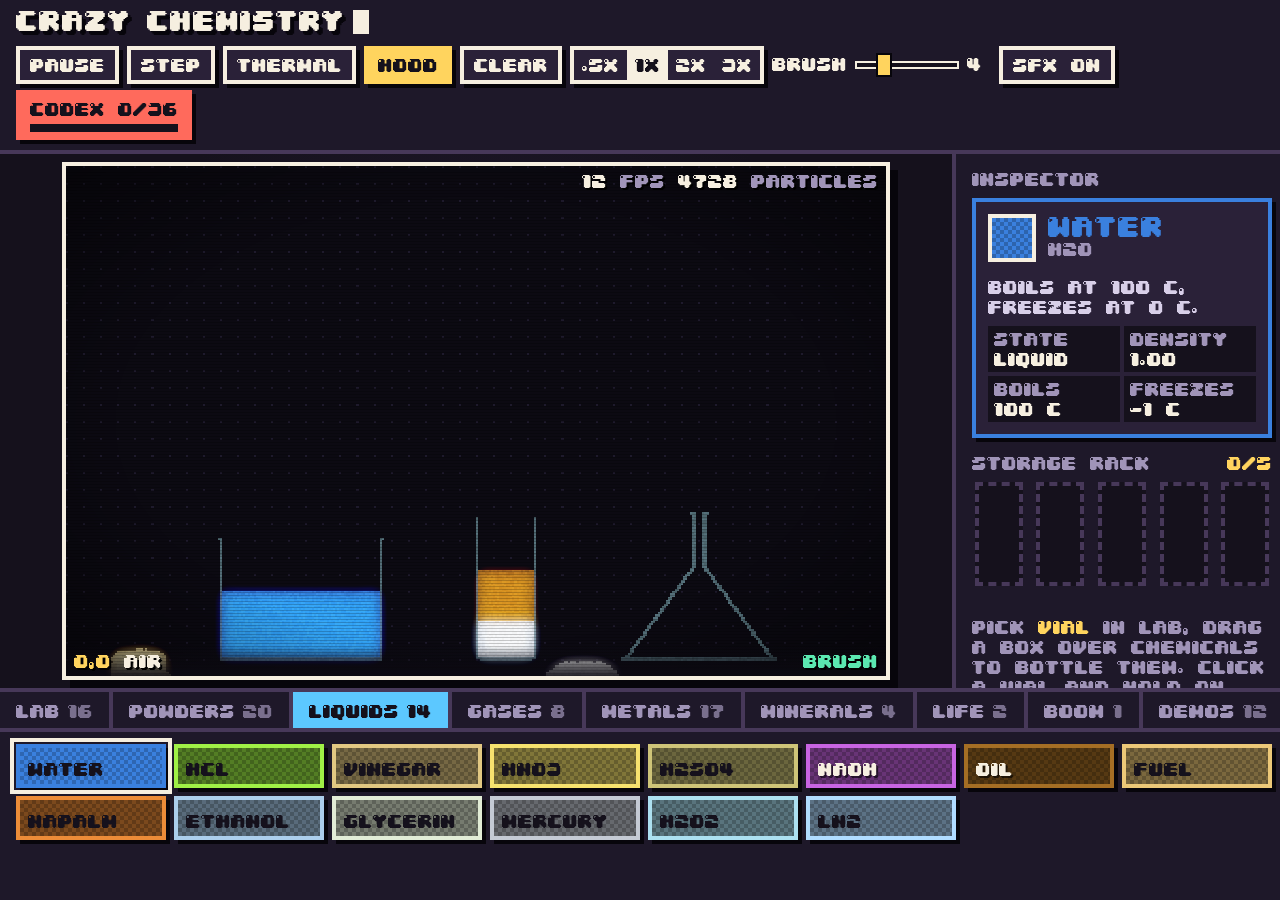
==== index.html @ a7c39342 "Crazy Chemistry: pixel chemistry lab sandbox Co-Authored-By: Claude Sonnet 5.5 <noreply@anthropic.co" ====
<!doctype html>
<html lang="en">
<head>
<meta charset="utf-8">
<meta name="viewport" content="width=device-width,initial-scale=1,viewport-fit=cover">
<title>Crazy Chemistry</title>
<meta name="description" content="A pixel chemistry lab. Mix, melt, shock and bottle 100+ elements, and discover the compounds hiding in your mixes.">
<style>
/* Layout: a full-screen instrument. Top bar, stage + side readout, bottom dock of reagents (Sandboxels-style).
   Everything is set in 04B_30 on an 8px grid, with hard stepped shadows and no rounded corners. */
:root{
  color-scheme:dark;
  --bg:#15111c; --panel:#1e1829; --panel2:#2a2138; --line:#473859; --ink:#f6efe0; --dim:#a094b8; --shadow:#07050b;
  --coral:#ff6a5c; --butter:#ffd45e; --mint:#5be8b0; --sky:#5cc8ff; --lilac:#b896ff; --pink:#ff8fc7;
  --px:'Pixel04b','04B_30','Courier New',monospace;
}
*{box-sizing:border-box;margin:0;padding:0}
@font-face{font-family:'Pixel04b';src:url([data-uri]) format('truetype');font-display:block}
html,body{height:100%}
body{background:var(--bg);color:var(--ink);font-family:var(--px);font-size:16px;line-height:1.25;letter-spacing:0;
  -webkit-font-smoothing:none;font-smooth:never;text-rendering:optimizeSpeed;overflow:hidden;
  padding-inline:max(0px,env(safe-area-inset-left,0px)) max(0px,env(safe-area-inset-right,0px))}
button{font:inherit;color:inherit;background:none;border:0;cursor:pointer;letter-spacing:inherit}
::selection{background:var(--butter);color:#15111c}
h1,h2,h3,h4{font-weight:400}

/* ---- app grid ---- */
.app{height:100%;display:grid;grid-template-rows:auto minmax(0,1fr) auto;background:
  linear-gradient(var(--bg),var(--bg))}
.top{display:flex;align-items:center;gap:12px 20px;padding:10px 16px;border-bottom:4px solid var(--line);background:var(--panel);flex-wrap:wrap}
.logo{font-size:24px;line-height:1;white-space:nowrap;display:flex;gap:0;margin-right:auto;text-shadow:4px 4px 0 var(--shadow)}
.logo span{animation:hue 1.6s steps(1) infinite;animation-delay:calc(var(--i)*-.11s)}
.logo .sp{width:16px}
@keyframes hue{0%{color:var(--coral)}20%{color:var(--butter)}40%{color:var(--mint)}60%{color:var(--sky)}80%{color:var(--lilac)}100%{color:var(--coral)}}
.logo i{display:inline-block;width:16px;height:24px;background:var(--ink);margin-left:8px;align-self:center;animation:blink 1s steps(1) infinite}
@keyframes blink{50%{opacity:0}}
.ctrls{display:flex;gap:6px 8px;flex-wrap:wrap;align-items:center}
.pb{position:relative;padding:6px 10px 4px;background:var(--panel2);border:4px solid var(--ink);box-shadow:4px 4px 0 var(--shadow);text-transform:uppercase;
  transition:none}
.pb:hover{background:var(--ink);color:var(--bg)}
.pb:active{transform:translate(4px,4px);box-shadow:none}
.pb[aria-pressed="true"]{background:var(--butter);color:#15111c;border-color:var(--butter)}
.pb.hot{background:var(--coral);border-color:var(--coral);color:#15111c}
.pb.hot:hover{background:var(--ink);border-color:var(--ink)}
.cdx{display:flex;flex-direction:column;gap:4px;align-items:stretch;min-width:140px}
.cdx b{font-weight:400}
.bar{height:8px;background:var(--bg);border:2px solid #15111c}
.bar i{display:block;height:100%;width:0;background:#15111c}
.seg{display:flex;border:4px solid var(--ink);box-shadow:4px 4px 0 var(--shadow)}
.seg button{padding:6px 8px 4px;background:var(--panel2)}
.seg button.on{background:var(--ink);color:var(--bg)}
.rng{display:flex;align-items:center;gap:8px;text-transform:uppercase}
input[type=range]{-webkit-appearance:none;appearance:none;width:104px;height:8px;background:var(--bg);border:2px solid var(--ink);outline:0}
input[type=range]::-webkit-slider-thumb{-webkit-appearance:none;width:16px;height:24px;background:var(--butter);border:2px solid var(--shadow);cursor:pointer}
input[type=range]::-moz-range-thumb{width:16px;height:24px;background:var(--butter);border:2px solid var(--shadow);border-radius:0;cursor:pointer}
:focus-visible{outline:4px solid var(--sky);outline-offset:2px}

/* ---- middle ---- */
.mid{display:grid;grid-template-columns:minmax(0,1fr) 336px;min-height:0}
.stagebox{display:grid;place-items:center;min-height:0;min-width:0;padding:8px;background:
  radial-gradient(circle at 50% 50%,#231a30 0,var(--bg) 70%)}
.frame{position:relative;border:4px solid var(--ink);box-shadow:8px 8px 0 var(--shadow);background:#0c0a12;cursor:none;overflow:hidden;touch-action:none}
.frame.shake{animation:shake .5s steps(8)}
@keyframes shake{0%,100%{transform:translate(0)}12%{transform:translate(calc(var(--s,4px)*-1),var(--s,4px))}25%{transform:translate(var(--s,4px),calc(var(--s,4px)*-.5))}
  37%{transform:translate(calc(var(--s,4px)*-.7),calc(var(--s,4px)*-.7))}50%{transform:translate(calc(var(--s,4px)*.6),var(--s,4px))}75%{transform:translate(calc(var(--s,4px)*-.3),0)}}
canvas{position:absolute;inset:0;width:100%;height:100%;display:block}
#sim{image-rendering:pixelated;touch-action:none}
#glow{pointer-events:none;mix-blend-mode:screen;filter:blur(7px) contrast(1.7) brightness(1.15);opacity:.85}
.crt{position:absolute;inset:0;pointer-events:none;z-index:3;
  background:repeating-linear-gradient(to bottom,rgba(0,0,0,.2) 0 1px,transparent 1px 3px),radial-gradient(ellipse at center,transparent 62%,rgba(0,0,0,.45) 100%)}
.ring{position:absolute;border:2px solid #fff;pointer-events:none;mix-blend-mode:difference;transform:translate(-50%,-50%);z-index:4;display:none}
.ring::after{content:"";position:absolute;left:50%;top:50%;width:4px;height:4px;background:#fff;transform:translate(-50%,-50%)}
.selbox{position:absolute;border:2px dashed var(--butter);background:rgba(255,212,94,.12);pointer-events:none;z-index:4;display:none}
.hud{position:absolute;left:0;right:0;bottom:0;z-index:5;display:flex;justify-content:space-between;gap:8px;padding:6px 8px 4px;pointer-events:none;
  background:linear-gradient(transparent,rgba(12,10,18,.88));text-shadow:2px 2px 0 #000;text-transform:uppercase}
.hud b{font-weight:400;color:var(--butter)}
.hud .m{color:var(--mint)}
.tr{position:absolute;right:8px;top:6px;z-index:5;text-shadow:2px 2px 0 #000;color:var(--dim);pointer-events:none}
.tr b{font-weight:400;color:var(--ink)}

/* ---- side ---- */
.side{border-left:4px solid var(--line);background:var(--panel);overflow-y:auto;overflow-x:hidden;padding:16px;display:flex;flex-direction:column;gap:16px;min-height:0}
.lbl{display:flex;justify-content:space-between;gap:8px;color:var(--dim);margin-bottom:8px;text-transform:uppercase}
.lbl b{font-weight:400;color:var(--butter)}
.insp{border:4px solid var(--c,var(--ink));background:var(--panel2);padding:12px;box-shadow:4px 4px 0 var(--shadow)}
.ihead{display:flex;gap:12px;align-items:center;margin-bottom:8px}
.ihead .sw{width:48px;height:48px;flex:none;background:var(--c);border:4px solid var(--ink);
  background-image:linear-gradient(45deg,rgba(0,0,0,.22) 25%,transparent 25% 75%,rgba(0,0,0,.22) 75%),linear-gradient(45deg,rgba(0,0,0,.22) 25%,transparent 25% 75%,rgba(0,0,0,.22) 75%);
  background-size:8px 8px;background-position:0 0,4px 4px}
.ihead h3{font-size:24px;line-height:1;color:var(--c);overflow-wrap:anywhere}
.sym{color:var(--dim)}
.tags{display:flex;gap:4px;flex-wrap:wrap;margin-bottom:8px}
.pill{padding:2px 6px 0;border:2px solid var(--dim);color:var(--dim)}
.pill.warn{border-color:var(--coral);color:var(--coral)}
.insp p{color:#d8cfe8;margin-bottom:8px}
.insp dl{display:grid;grid-template-columns:1fr 1fr;gap:4px}
.insp dl div{background:var(--bg);padding:4px 6px 2px}
.insp dt{color:var(--dim)}
.rec{margin-top:8px;border-top:2px dashed var(--line);padding-top:8px;display:flex;flex-direction:column;gap:2px}
.rec b{font-weight:400;color:var(--mint)}
.rack{display:flex;gap:8px}
.vial{flex:1;min-width:0;display:flex;flex-direction:column;align-items:center;gap:4px;position:relative}
.vial .tube{width:100%;max-width:48px;height:104px;border:4px solid var(--ink);background:var(--bg);position:relative;overflow:hidden;box-shadow:4px 4px 0 var(--shadow)}
.vial .fill{position:absolute;left:0;right:0;bottom:0}
.vial.on .tube{border-color:var(--butter);box-shadow:0 0 0 4px var(--butter)}
.vial.empty .tube{border-style:dashed;border-color:var(--line);box-shadow:none;cursor:default}
.vial small{color:var(--dim);white-space:nowrap;font-size:16px}
.vial.empty small{visibility:hidden}
.vial .x{position:absolute;right:0;top:-8px;z-index:2;width:20px;height:20px;background:var(--bg);border:2px solid var(--line);color:var(--dim);display:none;line-height:16px}
.vial:hover .x{display:block}.vial .x:hover{background:var(--coral);color:#15111c;border-color:var(--coral)}
.hint{color:var(--dim);margin-top:8px}
.hint b{font-weight:400;color:var(--butter)}
.log{display:flex;flex-direction:column;gap:6px;min-height:96px;color:var(--dim)}
.log div{border-left:4px solid var(--mint);padding-left:8px;animation:logIn .35s steps(4) both;overflow-wrap:anywhere}
.log div:first-child{color:var(--ink)}
@keyframes logIn{from{transform:translateX(-16px);opacity:0}}

/* ---- dock ---- */
.dock{background:var(--panel);border-top:4px solid var(--line);display:flex;flex-direction:column;height:212px}
.tabs{display:flex;gap:0;overflow-x:auto;border-bottom:4px solid var(--line);flex:none;scrollbar-width:none}
.tabs::-webkit-scrollbar{display:none}
.tab{display:flex;gap:8px;align-items:baseline;padding:10px 16px 6px;border-right:4px solid var(--line);color:var(--dim);position:relative;white-space:nowrap}
.tab i{font-style:normal;font-size:16px;opacity:.7}
.tab:hover{color:var(--ink);background:var(--panel2)}
.tab.on{color:#15111c;background:var(--c)}
.tab.on i{opacity:1}
.grid{flex:1;min-height:0;overflow:auto;display:grid;grid-template-columns:repeat(auto-fill,minmax(136px,1fr));grid-auto-rows:44px;gap:8px;padding:12px 16px;align-content:start}
.el{background:var(--bg);color:var(--ink);border:4px solid var(--c);box-shadow:4px 4px 0 var(--shadow);text-align:left;padding:8px 8px 0;overflow:hidden;white-space:nowrap;
  background-image:linear-gradient(45deg,rgba(0,0,0,.2) 25%,transparent 25% 75%,rgba(0,0,0,.2) 75%),linear-gradient(45deg,rgba(0,0,0,.2) 25%,transparent 25% 75%,rgba(0,0,0,.2) 75%);
  background-size:8px 8px;background-position:0 0,4px 4px;background-color:var(--bg);text-shadow:2px 2px 0 rgba(0,0,0,.6)}
.el b{font-weight:400}
.el:hover{transform:translate(0,-4px);box-shadow:4px 8px 0 var(--shadow);background-color:var(--c);color:#15111c;text-shadow:none}
.el:active{transform:translate(4px,4px);box-shadow:none}
.el.lt{color:#15111c;text-shadow:none}
.el.on{outline:4px solid var(--ink);outline-offset:2px;background-color:var(--c);color:#15111c;text-shadow:none}

/* ---- codex ---- */
.codex{position:fixed;inset:0;z-index:60;background:rgba(10,7,16,.9);display:none;padding:24px;overflow:auto;backdrop-filter:none}
.codex.open{display:block}
.cx{max-width:1080px;margin:0 auto;border:4px solid var(--ink);background:var(--panel);box-shadow:8px 8px 0 var(--shadow);padding:16px}
.cxt{display:flex;gap:16px;align-items:center;flex-wrap:wrap;margin-bottom:16px}
.cxt h2{font-size:48px;line-height:1;color:var(--butter);text-shadow:4px 4px 0 var(--shadow);margin-right:auto}
.cx h4{font-size:24px;color:var(--c);margin:16px 0 8px;text-shadow:2px 2px 0 var(--shadow)}
.tiles{display:grid;grid-template-columns:repeat(auto-fill,minmax(168px,1fr));gap:8px}
.tile{display:flex;flex-direction:column;gap:2px;text-align:left;padding:8px 8px 6px;border:4px solid var(--line);background:var(--bg);position:relative;min-height:120px}
.tile .tsw{display:block;width:32px;height:32px;margin-bottom:6px;background:var(--c);border:4px solid var(--ink)}
.tile .tsw.q{background:var(--panel2);border-color:var(--line);color:var(--dim);text-align:center;line-height:24px;font-size:24px}
.tile b{font-weight:400;color:var(--ink)}
.tile small{color:var(--dim)}
.tile em{font-style:normal;color:var(--mint);margin-top:auto}
.tile em.hint{color:var(--dim);margin-top:auto}
.tile.ok{border-color:var(--c)}
.tile.ok:hover{background:var(--panel2)}
.tile:not(.ok){opacity:.7}.tile.peek{opacity:1;border-color:var(--butter)}
.tile.peek em{color:var(--butter)}

/* ---- toast ---- */
.toasts{position:fixed;left:50%;bottom:236px;transform:translateX(-50%);z-index:70;display:flex;flex-direction:column;gap:8px;align-items:center;pointer-events:none}
.toast{display:flex;gap:12px;align-items:center;padding:12px 16px 8px;background:var(--ink);color:#15111c;border:4px solid var(--c);box-shadow:8px 8px 0 var(--shadow);pointer-events:auto;cursor:pointer;
  animation:pop .5s steps(6) both}
.toast.out{animation:out .5s steps(5) forwards}
.toast .tsw{width:32px;height:32px;background:var(--c);border:4px solid #15111c;flex:none}
.toast small{display:block;color:#6b5a85}
.toast b{font-weight:400;font-size:24px;line-height:1}
.toast em{font-style:normal;margin-left:8px;color:#6b5a85}
@keyframes pop{0%{transform:translateY(48px) scale(.6);opacity:0}100%{transform:none;opacity:1}}
@keyframes out{to{transform:translateY(-32px);opacity:0}}

/* ---- intro ---- */
.intro{position:fixed;inset:0;z-index:100;background:var(--bg);display:grid;place-items:center;pointer-events:none;animation:introOut .6s steps(8) 2.1s forwards;
  background-image:linear-gradient(45deg,#1b1526 25%,transparent 25% 75%,#1b1526 75%),linear-gradient(45deg,#1b1526 25%,transparent 25% 75%,#1b1526 75%);background-size:16px 16px;background-position:0 0,8px 8px}
.iw{text-align:center}
.iw h1{font-size:clamp(48px,11vw,160px);line-height:.95;text-shadow:8px 8px 0 var(--shadow);overflow:hidden;white-space:nowrap}
.iw h1 span{display:inline-block;animation:drop .5s steps(5) both,hue 1.2s steps(1) infinite}
.iw h1:nth-child(2) span{animation-delay:calc(var(--i)*.06s + .5s),calc(var(--i)*-.1s)}
.iw h1:nth-child(1) span{animation-delay:calc(var(--i)*.06s),calc(var(--i)*-.1s)}
@keyframes drop{from{transform:translateY(-120%)}to{transform:none}}
.ibar{margin:24px auto 0;width:min(480px,80vw);height:24px;border:4px solid var(--ink);padding:4px;background:var(--panel)}
.ibar i{display:block;height:100%;width:0;background:var(--mint);animation:load 1.6s steps(12) .4s forwards}
@keyframes load{to{width:100%}}
.itxt{margin-top:16px;color:var(--dim);animation:blink 1s steps(1) infinite}
@keyframes introOut{to{transform:translateY(-100%);visibility:hidden}}

/* ---- responsive ---- */
@media (max-width:1000px){
  body{overflow:auto}
  .app{height:auto;min-height:100%;grid-template-rows:auto auto auto}
  .mid{grid-template-columns:1fr}
  .stagebox{padding:8px 8px 16px}
  .side{border-left:0;border-top:4px solid var(--line)}
  .dock{position:sticky;bottom:0;z-index:20;height:216px}
  .toasts{bottom:232px}
  .logo{font-size:24px}
  .top{padding:8px 12px}
  .frame{cursor:crosshair}
}
@media (prefers-reduced-motion:reduce){.logo span,.iw h1 span,.itxt,.logo i{animation:none}.intro{animation-duration:.01s;animation-delay:0s}}

</style>
</head>
<body>
<div class="app">
  <header class="top">
    <h1 class="logo" id="logo" aria-label="Crazy Chemistry"></h1>
    <div class="ctrls">
      <button class="pb" id="bPause" aria-pressed="false"><span>PAUSE</span></button>
      <button class="pb" id="bStep"><span>STEP</span></button>
      <button class="pb" id="bThermal" aria-pressed="false"><span>THERMAL</span></button>
      <button class="pb" id="bHood" aria-pressed="true"><span>HOOD</span></button>
      <button class="pb" id="bClear"><span>CLEAR</span></button>
      <div class="seg" id="speed"><button data-s="0.5">.5X</button><button data-s="1" class="on">1X</button><button data-s="2">2X</button><button data-s="3">3X</button></div>
      <label class="rng">BRUSH <input type="range" id="brush" min="1" max="14" value="4" aria-label="Brush size"><b id="bval" style="font-weight:400;width:24px">4</b></label>
      <button class="pb" id="bMute" aria-pressed="false"><span>SFX ON</span></button>
      <button class="pb hot cdx" id="bCodex"><span>CODEX <b id="cdxn">0/0</b></span><div class="bar"><i id="cdxbar"></i></div></button>
    </div>
  </header>

  <main class="mid">
    <section class="stagebox" id="stagebox">
      <div class="frame" id="frame">
        <canvas id="sim" width="384" height="240"></canvas>
        <canvas id="glow" width="192" height="120"></canvas>
        <div class="crt"></div>
        <div class="ring" id="ring"></div>
        <div class="selbox" id="selbox"></div>
        <div class="tr"><b id="fps">60</b> FPS  <b id="cnt">0</b> PARTICLES</div>
        <div class="hud"><span><b id="hxy">0,0</b>  <span id="hover">AIR</span></span><span class="m" id="hmode">BRUSH</span></div>
      </div>
    </section>
    <aside class="side">
      <div><div class="lbl"><span>INSPECTOR</span><b id="insp-state"></b></div><div class="insp" id="insp"></div></div>
      <div><div class="lbl"><span>STORAGE RACK</span><b id="rackct">0/5</b></div><div class="rack" id="rack"></div>
        <p class="hint">PICK <b>VIAL</b> IN LAB, DRAG A BOX OVER CHEMICALS TO BOTTLE THEM. CLICK A VIAL AND HOLD ON THE BENCH TO POUR.</p></div>
      <div><div class="lbl"><span>LAB NOTEBOOK</span><b>LIVE</b></div><div class="log" id="log"><div data-empty="1">NOTHING HAS REACTED YET. MIX SOMETHING.</div></div></div>
    </aside>
  </main>

  <section class="dock">
    <nav class="tabs" id="tabs"></nav>
    <div class="grid" id="grid"></div>
  </section>
</div>

<div class="codex" id="codex" role="dialog" aria-label="Codex">
  <div class="cx">
    <div class="cxt">
      <h2>CODEX</h2><span id="cxhead"></span>
      <button class="pb" id="cxunlock" aria-pressed="false"><span>UNLOCK ALL</span></button>
      <button class="pb hot" id="cxclose"><span>CLOSE</span></button>
    </div>
    <p class="hint" style="margin:0 0 8px">EVERY MIX THAT MAKES SOMETHING NEW UNLOCKS IT IN YOUR DOCK. TAP A LOCKED TILE FOR A HINT.</p>
    <div id="cxtiles"></div>
  </div>
</div>
<div class="toasts" id="toasts"></div>

<div class="intro" id="intro"><div class="iw">
  <h1 id="i1"></h1><h1 id="i2"></h1>
  <div class="ibar"><i></i></div><div class="itxt">CALIBRATING BEAKERS...</div>
</div></div>

<script>
(function(){
  function letters(el,txt,off){el.innerHTML=[...txt].map((c,i)=>c===' '?'<span class="sp" style="--i:'+(i+off)+'"></span>':'<span style="--i:'+(i+off)+'">'+c+'</span>').join('')}
  letters(document.getElementById('logo'),'CRAZY CHEMISTRY',0);
  document.getElementById('logo').insertAdjacentHTML('beforeend','<i></i>');
  letters(document.getElementById('i1'),'CRAZY',0);letters(document.getElementById('i2'),'CHEMISTRY',5);
})();
</script>
<script>
'use strict';
/* =====================================================================
   CRAZY CHEMISTRY — element + reaction data
   ===================================================================== */
const W=384,H=240,N=W*H;
const EMPTY=0,STATIC=1,POWDER=2,LIQUID=3,GAS=4,FIREB=5,SPARKB=6;
const AIR=0.00122;
const ELS=[],ID={};
const CATS=[
  ['lab','LAB','#ffd45e'],['powder','POWDERS','#f2b968'],['liquid','LIQUIDS','#5cc8ff'],['gas','GASES','#8be8c4'],
  ['metal','METALS','#c9d3e0'],['alloy','ALLOYS','#e8b86a'],['mineral','MINERALS','#c2a8c8'],['life','LIFE','#6ee7a0'],
  ['boom','BOOM','#ff6a5c'],['demo','DEMOS','#b896ff']
];
const BEHN=['EMPTY','SOLID','POWDER','LIQUID','GAS','ENERGY','ENERGY'];
const D_COND=[.012,.3,.15,.5,.03,.8,.8],D_CAP=[1,2,1.6,3,1,1,1];

function def(key,nm,name,sym,cat,beh,dens,col,o){
  o=Object.assign({key,nm,name,sym,cat,beh,dens,col,cond:D_COND[beh],cap:D_CAP[beh]},o||{});
  if(beh===LIQUID){if(o.flow===undefined)o.flow=1;if(o.spread===undefined)o.spread=5}
  if(beh===GAS&&o.alpha===undefined)o.alpha=.3;
  o.id=ELS.length;ELS.push(o);ID[key]=o.id;return o;
}
function metal(key,nm,name,sym,dens,col,melt,o){
  return def(key,nm,name,sym,(o&&o.cat)||'metal',STATIC,dens,col,Object.assign({cond:.8,cap:1.7,conduct:1,hot:{t:melt,to:'molten'}},o||{}));
}
function dust(key,nm,name,sym,dens,col,srcKey,melt,o){
  return def(key,nm,name,sym,'powder',POWDER,dens,col,Object.assign({cond:.4,hot:{t:melt,to:'molten',src:srcKey}},o||{}));
}

/* ---------------- special cells ---------------- */
def('empty','','Empty','','-',EMPTY,AIR,[10,11,12],{cond:.012,cap:1});
def('fire','Fire','Fire','FIRE','lab',FIREB,.0003,[255,150,45],{base:1,flame:[255,150,45],flameT:950,lifeBase:18,tag:['HOT'],
  desc:'Open flame. Lights anything flammable and heats what it touches. Water, CO2 and nitrogen put it out.'});
def('spark','Spark','Electric spark','ZAP','lab',SPARKB,.0003,[140,255,255],{base:1,lifeBase:6,tag:['ELECTRIC'],
  desc:'Runs along metals and wire. Splits water into hydrogen and oxygen. Lights gases and powders.'});
def('molten','Molten','Molten','MELT','-',LIQUID,3,[255,140,40],{cond:.7,cap:2,flow:.35,spread:2,hide:1});

/* ---------------- lab gear ---------------- */
def('bench','Bench','Lab bench','BENCH','lab',STATIC,9,[70,66,92],{base:1,cond:.3,cap:5,desc:'Indestructible. Nothing burns, melts or breaks it.'});
def('burner','Burner','Bunsen burner','FLAME','lab',STATIC,9,[120,118,150],{base:1,cond:1,cap:5,fixedT:1450,flameOut:1,flame:[90,130,255],flameT:1300,tag:['HOT'],
  desc:'Always on. Holds 1450 C and throws a flame upward.'});
def('hotplate','Hot plate','Hot plate','PLATE','lab',STATIC,9,[150,84,74],{base:1,cond:1,cap:5,fixedT:520,tag:['HOT'],desc:'Holds 520 C. Boils water and melts lead, but never lights anything by itself.'});
def('coldplate','Cold plate','Freezer plate','FRZR','lab',STATIC,9,[60,120,160],{base:1,cond:1,cap:5,fixedT:-70,tag:['COLD'],desc:'Holds -70 C. Freezes water, brine and mercury.'});
def('wire','Wire','Copper wire','WIRE','lab',STATIC,8.9,[255,150,86],{base:1,cond:1,cap:1.7,conduct:1,desc:'Carries sparks. Hook it to a battery and watch the pulse run.'});
def('battery','Battery','Battery','CELL','lab',STATIC,9,[76,206,124],{base:1,cond:.5,cap:3,emit:14,desc:'Fires a spark into any wire or metal it touches, over and over.'});

/* ---------------- powders ---------------- */
def('sand','Sand','Sand','SiO2','powder',POWDER,1.6,[214,190,130],{base:1,cond:.2,hot:{t:1500,to:'molten'},frozen:'glass',ext:.3,desc:'Quartz sand. Melts at 1500 C and cools into clear glass.'});
def('salt','Salt','Table salt','NaCl','powder',POWDER,1.2,[240,240,236],{base:1,cond:.2,hot:{t:801,to:'molten'},desc:'Dissolves in water. Mixed with ice it makes a freezing mix.'});
def('sulfur','Sulfur','Sulfur','S','powder',POWDER,2,[238,222,60],{base:1,cond:.1,flame:[70,110,255],flameT:1000,
  burn:{T:250,p:.04,to:'so2',heat:160,flame:1,eq:'S + O2 -> SO2'},tag:['FLAMMABLE'],desc:'Brimstone. Burns blue and makes choking sulfur dioxide. Bonds to hot iron.'});
def('coal','Coal','Coal','C','powder',POWDER,1.2,[40,40,48],{base:1,cond:.2,flame:[255,120,35],flameT:1050,
  burn:{T:380,p:.02,to:'ash',heat:420,flame:1,smoke:.3,eq:'C + O2 -> CO2'},tag:['FLAMMABLE'],desc:'Carbon fuel. Smelts rust into iron and turns molten iron into steel.'});
def('charcoal','Charcoal','Charcoal','C','powder',POWDER,.7,[28,28,34],{cond:.15,flame:[255,130,40],flameT:1000,
  burn:{T:350,p:.03,to:'ash',heat:380,flame:1,eq:'C + O2 -> CO2'},tag:['FLAMMABLE'],desc:'Burnt wood or dehydrated sugar. Burns clean and hot.'});
def('chalk','Chalk','Chalk','CaCO3','powder',POWDER,1.5,[236,233,222],{base:1,cond:.15,hot:{t:900,to:'quicklime',alt:{p:.4,to:'co2'},eq:'CaCO3 -> CaO + CO2'},desc:'Limestone. Fizzes in acid. Roast it to get quicklime.'});
def('quicklime','Quicklime','Quicklime','CaO','powder',POWDER,1.6,[248,246,238],{cond:.15,tag:['CAUSTIC'],desc:'Hungry for water. Slakes into limewater with a burst of heat.'});
def('gunpowder','Gunpowder','Gunpowder','KNO3','powder',POWDER,1.05,[78,76,90],{base:1,cond:.1,flame:[255,170,60],flameT:1300,
  burn:{T:280,p:.5,to:'smoke',heat:1000,flame:1,boom:[.3,4],eq:'Black powder deflagration'},tag:['EXPLOSIVE'],desc:'Black powder. Needs just a flame, then blows holes.'});
def('thermite','Thermite','Thermite','Al+FeO','powder',POWDER,2.5,[170,80,64],{base:1,cond:.15,flame:[255,245,220],flameT:2300,
  burn:{T:560,p:.4,moltenOf:'iron',heat:2400,flame:1,eq:'Fe2O3 + 2Al -> 2Fe + Al2O3'},tag:['2500 C'],desc:'Aluminium and iron oxide. Hard to light, impossible to stop. Leaves molten iron.'});
def('phosphorus','White P','White phosphorus','P4','powder',POWDER,1.8,[240,228,160],{base:1,cond:.15,flame:[255,255,215],flameT:1100,
  burn:{T:35,p:.12,to:'smoke',heat:650,flame:1,dry:1,eq:'P4 + 5O2 -> P4O10'},tag:['PYROPHORIC'],desc:'Lights itself at 35 C. Keep it under water.'});
def('carbide','Carbide','Calcium carbide','CaC2','powder',POWDER,2.2,[110,112,120],{base:1,cond:.15,tag:['REACTIVE'],desc:'Add water and it gives off acetylene gas.'});
def('sugar','Sugar','Sugar','C12H22','powder',POWDER,1.55,[250,246,236],{base:1,cond:.15,flame:[255,170,60],flameT:900,burn:{T:190,p:.02,to:'charcoal',heat:80,flame:1,smoke:.4},desc:'Dissolves in water. Oil of vitriol strips it down to black carbon.'});
def('flour','Flour','Flour','dust','powder',POWDER,.55,[244,236,214],{base:1,cond:.1,flame:[255,170,70],flameT:1100,
  burn:{T:400,p:.3,to:'void',heat:350,flame:1,boom:[.02,3],eq:'Flour dust flash fire'},tag:['FLAMMABLE'],desc:'Fine dust. It burns shockingly fast.'});
def('bakingsoda','Soda','Baking soda','NaHCO3','powder',POWDER,1.4,[246,246,250],{base:1,cond:.15,hot:{t:200,to:'ash',alt:{p:.5,to:'co2'}},desc:'Fizzes with any acid, including vinegar.'});
def('yeast','Yeast','Yeast','fungi','powder',POWDER,1.1,[206,170,110],{base:1,cond:.15,desc:'Eats sugar water and makes ethanol and CO2.'});
def('dirt','Dirt','Dirt','soil','powder',POWDER,1.3,[110,76,50],{base:1,cond:.15,desc:'Plain soil. Turns to mud when wet.'});
def('clay','Clay','Clay','Al2Si2','powder',POWDER,1.7,[188,118,92],{base:1,cond:.2,hot:{t:900,to:'brick'},desc:'Fire it at 900 C and it becomes brick.'});
def('cement','Cement','Cement','CaSiO','powder',POWDER,1.5,[160,160,160],{base:1,cond:.15,desc:'Add water and it sets into concrete.'});
def('strontium','Sr salt','Strontium salt','Sr','powder',POWDER,1.8,[238,190,196],{base:1,cond:.15,flame:[255,36,70],flameT:1000,
  burn:{T:400,p:.025,to:'ash',heat:200,flame:1,eq:'Strontium: crimson flame'},tag:['RED FLAME'],desc:'Burns deep crimson. The firework red.'});
def('coppersulfate','CuSO4','Copper sulfate','CuSO4','powder',POWDER,2.3,[56,130,230],{base:1,cond:.2,flame:[60,240,150],flameT:1000,
  burn:{T:500,p:.025,to:'ash',heat:100,flame:1,eq:'Copper: green-blue flame'},tag:['GREEN FLAME'],desc:'Blue crystals. Dissolves into blue copper solution and burns green.'});
def('ash','Ash','Ash','ash','powder',POWDER,.5,[118,114,112],{base:1,cond:.1,ext:.2,desc:'What is left after burning. Floats on water.'});
def('rust','Rust','Rust','Fe2O3','powder',POWDER,1.8,[150,70,40],{cond:.15,desc:'Iron oxide. Smelt it with coal to get iron back.'});
def('verdigris','Verdigris','Verdigris','CuCO3','powder',POWDER,1.9,[84,190,150],{cond:.15,desc:'Green crust from copper and vinegar.'});
def('fes','FeS','Iron sulfide','FeS','powder',POWDER,2.5,[60,52,54],{cond:.2,desc:'Dark crumbly mineral. Acid turns it into rotten egg gas.'});
def('nh4cl','Salmiac','Ammonium chloride','NH4Cl','powder',POWDER,1.4,[236,238,240],{cond:.15,desc:'White crust where ammonia meets acid.'});
def('agcl','AgCl','Silver chloride','AgCl','powder',POWDER,2.6,[232,230,244],{cond:.15,desc:'White curds that fall out when silver nitrate meets salt.'});
def('ammoniumnitrate','NH4NO3','Ammonium nitrate','NH4NO3','powder',POWDER,1.7,[226,222,208],{cond:.15,flame:[255,200,120],flameT:1200,
  burn:{T:210,p:.2,to:'nitrogen',heat:700,flame:1,boom:[.1,5],eq:'NH4NO3 -> N2 + 2H2O + O2'},tag:['EXPLOSIVE'],desc:'Fertiliser that turns violent when it gets hot.'});
dust('copperdust','Cu dust','Copper dust','Cu',8,[210,110,70],'copper',1085,{desc:'Copper that crashed out of solution. Melts back into a bead.'});
dust('silverdust','Ag dust','Silver dust','Ag',8,[240,242,248],'silver',962,{desc:'Silver precipitate. It grows in crystals on copper.'});
dust('golddust','Au dust','Gold dust','Au',9,[255,208,60],'gold',1064,{desc:'Gold powder from aqua regia. Mercury sticks to it.'});
def('tnt','TNT','TNT','C7H5N3','powder',POWDER,1.6,[196,60,48],{base:1,cond:.1,flame:[255,170,60],flameT:1500,
  burn:{T:240,p:.35,to:'smoke',heat:1400,flame:1,boom:[.35,6],eq:'TNT detonation'},tag:['EXPLOSIVE'],desc:'Stable until heated or lit. Chain-reacts across a pile.'});

/* alkali metals sit in the powder family so they can be dropped */
def('lithium','Lithium','Lithium','Li','metal',POWDER,.53,[160,164,172],{base:1,cond:.7,cap:1.7,conduct:1,flame:[255,50,60],flameT:1100,
  burn:{T:180,p:.02,to:'ash',heat:250,flame:1,dry:1,eq:'4Li + O2 -> 2Li2O (red flame)'},tag:['REACTIVE'],desc:'Lightest metal. Floats, fizzes in water, burns red.'});
def('sodium','Sodium','Sodium','Na','metal',POWDER,.97,[190,196,218],{base:1,cond:.7,cap:1.7,conduct:1,flame:[255,205,50],flameT:1100,
  burn:{T:140,p:.03,to:'ash',heat:320,flame:1,dry:1,eq:'4Na + O2 -> 2Na2O (yellow flame)'},tag:['REACTIVE'],desc:'Soft, floats and detonates in water. Keep it under oil.'});
def('potassium','Potassium','Potassium','K','metal',POWDER,.86,[182,188,204],{base:1,cond:.7,cap:1.7,conduct:1,flame:[200,120,255],flameT:1100,
  burn:{T:62,p:.06,to:'ash',heat:400,flame:1,dry:1,eq:'4K + O2 -> 2K2O (lilac flame)'},tag:['VIOLENT'],desc:'Worse than sodium. Lights itself with water and burns lilac.'});
def('calcium','Calcium','Calcium','Ca','metal',POWDER,1.55,[214,208,190],{base:1,cond:.6,cap:1.7,flame:[255,130,40],flameT:1000,
  burn:{T:550,p:.02,to:'quicklime',heat:300,flame:1,eq:'2Ca + O2 -> 2CaO (orange flame)'},tag:['REACTIVE'],desc:'Fizzes in water to make limewater. Burns orange into quicklime.'});

/* ---------------- liquids ---------------- */
def('water','Water','Water','H2O','liquid',LIQUID,1,[58,128,222],{base:1,alpha:.85,cond:.6,cap:3,ext:.5,
  hot:{t:100,to:'steam',p:.5,latent:25,eq:'Water boils'},cold:{t:-1,to:'ice',p:.5},desc:'Boils at 100 C, freezes at 0 C.'});
def('saltwater','Brine','Salt water','NaCl aq','liquid',LIQUID,1.15,[78,150,208],{alpha:.88,cond:.6,cap:2.8,ext:.5,
  hot:{t:102,to:'steam',p:.5,latent:25,alt:{p:.3,to:'salt'},eq:'Brine boils, salt crystallises'},cold:{t:-6,to:'ice',p:.4},desc:'Boil it and salt stays behind.'});
def('sugarwater','Syrup','Sugar water','C12 aq','liquid',LIQUID,1.2,[240,206,110],{alpha:.85,cond:.5,cap:2.8,ext:.4,hot:{t:104,to:'steam',p:.4,latent:25,alt:{p:.2,to:'sugar'}},desc:'Yeast turns this into ethanol.'});
def('acid','HCl','Hydrochloric acid','HCl','liquid',LIQUID,1.1,[160,240,70],{base:1,alpha:.88,cond:.5,cap:2.8,ext:.15,hot:{t:110,to:'steam',p:.4,latent:20},tag:['CORROSIVE'],
  desc:'Strong acid. Eats most metals, chalk and rust. Gold and copper shrug it off.'});
def('vinegar','Vinegar','Vinegar','CH3COOH','liquid',LIQUID,1.01,[226,200,130],{base:1,alpha:.7,cond:.5,cap:3,ext:.4,hot:{t:104,to:'steam',p:.4,latent:25},desc:'Weak acid. Fizzes with baking soda and turns copper green.'});
def('nitricacid','HNO3','Nitric acid','HNO3','liquid',LIQUID,1.5,[246,226,110],{base:1,alpha:.8,cond:.5,cap:2.8,ext:.1,hot:{t:120,to:'no2',p:.3},tag:['CORROSIVE'],desc:'Dissolves copper and silver, and makes brown fumes. Gold ignores it.'});
def('sulfuricacid','H2SO4','Sulfuric acid','H2SO4','liquid',LIQUID,1.83,[206,196,120],{base:1,alpha:.9,cond:.5,cap:2.8,ext:.1,hot:{t:300,to:'so2',p:.2},tag:['CORROSIVE'],desc:'Oil of vitriol. Strips water out of sugar and wood.'});
def('aquaregia','Aq regia','Aqua regia','HCl+HNO3','liquid',LIQUID,1.3,[255,176,60],{alpha:.88,cond:.5,cap:2.8,tag:['CORROSIVE'],desc:'Acid plus nitric acid. Dissolves gold.'});
def('base','NaOH','Sodium hydroxide','NaOH','liquid',LIQUID,1.25,[200,100,226],{base:1,alpha:.88,cond:.5,cap:2.8,ext:.15,hot:{t:140,to:'steam',p:.4,latent:20},tag:['CAUSTIC'],
  desc:'Caustic soda. Cancels acid, dissolves aluminium and zinc.'});
def('limewater','Limewater','Limewater','Ca(OH)2','liquid',LIQUID,1.05,[214,236,230],{alpha:.7,cond:.6,cap:3,ext:.4,hot:{t:100,to:'steam',p:.4,latent:25},desc:'Goes milky when CO2 bubbles through.'});
def('bleach','Bleach','Bleach','NaOCl','liquid',LIQUID,1.1,[218,232,150],{alpha:.7,cond:.5,cap:3,ext:.3,tag:['TOXIC'],desc:'Never mix it with acid. It gives off chlorine.'});
def('oil','Oil','Oil','C12H26','liquid',LIQUID,.8,[165,110,36],{base:1,alpha:.92,cond:.15,cap:2,flow:.8,spread:4,flame:[255,140,40],flameT:1000,
  hot:{t:320,to:'smoke',p:.2},burn:{T:250,p:.07,to:'void',heat:450,flame:1,smoke:.5,eq:'Oil + O2 -> CO2 + H2O + soot'},tag:['FLAMMABLE'],desc:'Floats on water. Burns smoky. Stores sodium safely.'});
def('fuel','Fuel','Gasoline','C8H18','liquid',LIQUID,.74,[236,200,120],{base:1,alpha:.65,cond:.12,cap:2,flame:[255,150,50],flameT:1200,
  hot:{t:90,to:'smoke',p:.3},burn:{T:220,p:.18,to:'void',heat:520,flame:1,smoke:.2,boom:[.003,3],eq:'Gasoline + O2 -> CO2 + H2O'},tag:['FLAMMABLE'],desc:'Burns hard and fast. Fumes ignite explosively.'});
def('napalm','Napalm','Napalm','gel','liquid',LIQUID,.9,[236,140,56],{base:1,alpha:.92,cond:.12,cap:2,flow:.18,spread:2,flame:[255,120,30],flameT:1300,
  burn:{T:180,p:.05,to:'void',heat:600,flame:1,smoke:.4,eq:'Gelled fuel burns long'},tag:['FLAMMABLE'],desc:'Sticky fire. Slow, clinging, hard to put out.'});
def('ethanol','Ethanol','Ethanol','C2H5OH','liquid',LIQUID,.79,[172,206,236],{base:1,alpha:.7,cond:.2,cap:2.4,flame:[110,150,255],flameT:900,
  hot:{t:78,to:'ethvapor',p:.3},burn:{T:200,p:.12,to:'void',heat:300,flame:1,eq:'C2H5OH + 3O2 -> 2CO2 + 3H2O'},tag:['FLAMMABLE'],desc:'Alcohol. Evaporates and burns pale blue.'});
def('glycerin','Glycerin','Glycerin','C3H8O3','liquid',LIQUID,1.26,[226,236,214],{base:1,alpha:.6,cond:.2,cap:2.6,flow:.4,spread:3,desc:'Thick and harmless alone. Nitric acid turns it into nitroglycerin.'});
def('nitro','Nitro','Nitroglycerin','C3H5N3O9','liquid',LIQUID,1.6,[250,240,150],{alpha:.85,cond:.2,cap:2.4,flow:.6,spread:3,flame:[255,220,120],flameT:1800,
  burn:{T:150,p:.6,to:'void',heat:1600,flame:1,boom:[.6,7],eq:'4C3H5N3O9 -> 12CO2 + 10H2O + 6N2 + O2'},tag:['EXPLOSIVE'],desc:'Detonates when warmed. Cool hands only.'});
def('mercury','Mercury','Mercury','Hg','liquid',LIQUID,13.5,[196,202,212],{base:1,cond:.6,cap:1.6,spread:4,conduct:0,hot:{t:357,to:'hgvapor',p:.3},tag:['TOXIC'],
  desc:'Liquid metal, 13x water. Gold floats on it. Picks up gold dust into amalgam.'});
def('peroxide','H2O2','Hydrogen peroxide','H2O2','liquid',LIQUID,1.45,[172,224,240],{base:1,alpha:.7,cond:.5,cap:2.8,ext:.3,hot:{t:150,to:'oxygen',p:.4},tag:['OXIDISER'],
  desc:'Breaks into water and oxygen on rust, iron or copper. Turns SO2 into sulfuric acid.'});
def('ln2','LN2','Liquid nitrogen','LN2','liquid',LIQUID,.8,[176,220,255],{base:1,alpha:.7,cond:.6,cap:4,initT:-196,ext:.9,hot:{t:-150,to:'nitrogen',p:.6},tag:['-196 C'],desc:'Flash-freezes water on contact.'});
def('cusol','Cu soln','Copper solution','Cu2+','liquid',LIQUID,1.2,[40,150,220],{alpha:.8,cond:.5,cap:2.8,flame:[60,240,150],flameT:1000,hot:{t:105,to:'steam',p:.3,latent:20,alt:{p:.2,to:'coppersulfate'}},desc:'Blue copper ions. Iron or zinc will plate the copper back out.'});
def('agsol','Ag soln','Silver nitrate','AgNO3','liquid',LIQUID,1.5,[214,226,232],{alpha:.55,cond:.5,cap:2.8,desc:'Clear. Copper grows silver trees in it, salt crashes it into white curds.'});
def('ausol','Au soln','Gold chloride','AuCl3','liquid',LIQUID,1.4,[255,214,78],{alpha:.85,cond:.5,cap:2.8,desc:'Gold in solution. Iron or zinc pulls out gold dust.'});
def('mud','Mud','Mud','dirt+H2O','liquid',LIQUID,1.5,[88,62,42],{cond:.3,cap:2.6,flow:.12,spread:2,hot:{t:110,to:'dirt',p:.04,latent:10},desc:'Slow, thick, great for seeds.'});
def('wetconcrete','Wet crete','Wet concrete','CaSiO aq','liquid',LIQUID,1.9,[130,130,126],{cond:.3,cap:2.6,flow:.14,spread:2,cold:{t:2000,to:'concrete',p:.0025},desc:'Pour it quick. It sets by itself.'});

/* ---------------- gases ---------------- */
def('steam','Steam','Steam','H2O g','gas',GAS,.0006,[226,236,246],{base:1,alpha:.3,cold:{t:70,to:'water',p:.04},desc:'Rises, then rains back as water.'});
def('hydrogen','Hydrogen','Hydrogen','H2','gas',GAS,.00008,[205,215,255],{base:1,alpha:.22,flame:[170,195,255],flameT:900,
  burn:{T:500,p:.5,to:'steam',heat:500,flame:1,boom:[.03,3],eq:'2H2 + O2 -> 2H2O'},tag:['FLAMMABLE'],desc:'Lightest gas. Mixed with oxygen it goes bang.'});
def('oxygen','Oxygen','Oxygen','O2','gas',GAS,.00133,[140,200,255],{base:1,alpha:.28,tag:['OXIDISER'],desc:'Anything burning next to it burns four times faster.'});
def('nitrogen','Nitrogen','Nitrogen','N2','gas',GAS,.00115,[190,200,218],{base:1,alpha:.22,ext:.2,desc:'Inert. Smothers fire.'});
def('chlorine','Chlorine','Chlorine','Cl2','gas',GAS,.0032,[196,232,90],{base:1,alpha:.5,tag:['TOXIC'],desc:'Heavy green gas. Reacts with almost everything.'});
def('methane','Methane','Methane','CH4','gas',GAS,.0007,[150,185,165],{base:1,alpha:.25,flame:[100,150,255],flameT:1000,
  burn:{T:460,p:.5,to:'co2',heat:600,flame:1,boom:[.03,3],eq:'CH4 + 2O2 -> CO2 + 2H2O'},tag:['FLAMMABLE'],desc:'Natural gas. Rises and burns blue.'});
def('co2','CO2','Carbon dioxide','CO2','gas',GAS,.0018,[165,165,180],{base:1,alpha:.3,ext:.28,desc:'Heavy invisible blanket. Puts out fires, turns limewater milky.'});
def('smoke','Smoke','Smoke','soot','gas',GAS,.0008,[92,92,98],{base:1,alpha:.5,lifeBase:90,desc:'Soot drifting up.'});
def('so2','SO2','Sulfur dioxide','SO2','gas',GAS,.0026,[220,208,140],{alpha:.4,tag:['TOXIC'],desc:'Choking gas. Peroxide turns it into sulfuric acid.'});
def('h2s','H2S','Hydrogen sulfide','H2S','gas',GAS,.0014,[210,200,90],{alpha:.35,flame:[90,120,255],flameT:900,burn:{T:260,p:.4,to:'so2',heat:400,flame:1,eq:'2H2S + 3O2 -> 2SO2 + 2H2O'},tag:['TOXIC'],desc:'Rotten egg gas. Meets SO2 and makes sulfur.'});
def('nh3','Ammonia','Ammonia','NH3','gas',GAS,.0007,[196,224,236],{alpha:.3,tag:['TOXIC'],desc:'Sharp gas. Makes salmiac with acid and nitrate with nitric acid.'});
def('no2','NO2','Nitrogen dioxide','NO2','gas',GAS,.0021,[214,110,40],{alpha:.5,tag:['TOXIC'],desc:'Brown fumes. In water they make nitric acid.'});
def('acetylene','C2H2','Acetylene','C2H2','gas',GAS,.0011,[236,226,170],{alpha:.3,flame:[255,236,180],flameT:2800,
  burn:{T:305,p:.5,to:'co2',heat:1400,flame:1,smoke:.5,boom:[.05,4],eq:'2C2H2 + 5O2 -> 4CO2 + 2H2O'},tag:['FLAMMABLE'],desc:'Welding gas. Burns at 3000 C.'});
def('hgvapor','Hg vapor','Mercury vapour','Hg g','gas',GAS,.008,[205,185,225],{alpha:.4,cold:{t:340,to:'mercury',p:.2},hide:1});
def('ethvapor','EtOH g','Ethanol vapour','EtOH g','gas',GAS,.0016,[185,212,232],{alpha:.3,flame:[110,150,255],flameT:900,cold:{t:70,to:'ethanol',p:.1},
  burn:{T:300,p:.5,to:'co2',heat:400,flame:1,boom:[.03,2],eq:'Ethanol vapour flash'},hide:1});

/* ---------------- metals ---------------- */
metal('iron','Iron','Iron','Fe',7.8,[142,148,158],1538,{base:1,desc:'Rusts in brine. Dissolves in acid. Melts at 1538 C.'});
metal('copper','Copper','Copper','Cu',8.9,[204,118,72],1085,{base:1,desc:'Great conductor. Acid ignores it. Nitric acid dissolves it.'});
metal('zinc','Zinc','Zinc','Zn',7.1,[152,160,170],420,{base:1,desc:'Soft and reactive. Melt it with copper for brass.'});
metal('tin','Tin','Tin','Sn',7.3,[198,202,208],232,{base:1,desc:'Melts at 232 C. Mixes into bronze and solder.'});
metal('lead','Lead','Lead','Pb',11.3,[100,106,132],327,{base:1,desc:'Heavy and soft. Melts at 327 C.'});
metal('silver','Silver','Silver','Ag',10.5,[228,232,238],962,{base:1,desc:'Best conductor. Nitric acid dissolves it.'});
metal('gold','Gold','Gold','Au',19.3,[244,198,62],1064,{base:1,desc:'Noble. Only aqua regia dissolves it.'});
metal('platinum','Platinum','Platinum','Pt',21.4,[216,220,226],1768,{base:1,desc:'Heavier than gold and tougher.'});
metal('nickel','Nickel','Nickel','Ni',8.9,[170,172,176],1455,{base:1,desc:'Hard, shiny, barely corrodes.'});
metal('titanium','Titanium','Titanium','Ti',4.5,[150,156,168],1668,{base:1,desc:'Strong and light. Acids do nothing.'});
metal('tungsten','Tungsten','Tungsten','W',19.3,[92,96,106],3422,{base:1,desc:'Melts at 3422 C. The hottest metal here.'});
metal('aluminum','Aluminium','Aluminium','Al',2.7,[206,210,220],660,{base:1,cond:.85,desc:'Light. Dissolves in base. Mercury strips its coat.'});
metal('magnesium','Magnesium','Magnesium','Mg',1.7,[216,220,224],3000,{base:1,flame:[245,255,255],flameT:3000,
  burn:{T:650,p:.05,to:'ash',heat:2200,flame:1,eq:'2Mg + O2 -> 2MgO'},tag:['BURNS WHITE'],desc:'Burns blinding white at 3000 C. Keeps burning in CO2.'});

/* ---------------- alloys (made by mixing molten metals) ---------------- */
metal('steel','Steel','Steel','Fe+C',7.85,[122,130,146],1450,{cat:'alloy',desc:'Molten iron plus coal. Tougher than iron.'});
metal('brass','Brass','Brass','Cu+Zn',8.5,[220,180,72],930,{cat:'alloy',desc:'Molten copper plus zinc.'});
metal('bronze','Bronze','Bronze','Cu+Sn',8.8,[170,122,62],950,{cat:'alloy',desc:'Molten copper plus tin.'});
metal('solder','Solder','Solder','Sn+Pb',8.4,[186,190,196],183,{cat:'alloy',desc:'Molten tin plus lead. Melts at 183 C.'});
metal('electrum','Electrum','Electrum','Au+Ag',14,[230,208,124],1000,{cat:'alloy',desc:'Molten gold plus silver.'});
def('amalgam','Amalgam','Gold amalgam','Hg+Au','alloy',POWDER,12,[206,208,216],{cond:.5,hot:{t:357,to:'hgvapor',p:.3,alt:{p:.5,to:'golddust'}},tag:['TOXIC'],desc:'Mercury soaked up gold. Heat it and the mercury boils away.'});

/* ---------------- minerals / structures ---------------- */
def('glass','Glass','Glass','SiO2','mineral',STATIC,2.5,[150,205,215],{base:1,alpha:.5,cond:.3,cap:1.8,hot:{t:1450,to:'molten'},desc:'Beakers and flasks. Takes 1400 C. Shatters in blasts.'});
def('stone','Stone','Stone','rock','mineral',STATIC,2.6,[108,102,100],{base:1,cond:.25,cap:2,hot:{t:1000,to:'molten'},desc:'Melts at 1000 C into lava.'});
def('ice','Ice','Ice','H2O s','mineral',STATIC,.92,[192,232,255],{base:1,alpha:.8,cond:.4,cap:2.4,initT:-30,hot:{t:1,to:'water',p:.2},desc:'Melts above 0 C. Add salt and it gets colder.'});
def('dryice','Dry ice','Dry ice','CO2 s','mineral',STATIC,1.5,[222,232,238],{base:1,alpha:.9,cond:.3,cap:2,initT:-78,hot:{t:-70,to:'co2',p:.1},tag:['-78 C'],desc:'Frozen CO2. Skips the liquid and goes straight to gas.'});
def('concrete','Concrete','Concrete','set','mineral',STATIC,2.4,[140,140,138],{cond:.25,cap:2.2,desc:'Wet cement that set hard.'});
def('brick','Brick','Brick','fired','mineral',STATIC,2,[178,84,64],{cond:.2,cap:2,desc:'Fired clay.'});
def('wood','Wood','Wood','C6H10','life',STATIC,.7,[132,92,56],{base:1,cond:.15,cap:2,flame:[255,150,50],flameT:950,
  burn:{T:280,p:.02,to:'charcoal',heat:380,flame:1,smoke:.3,eq:'Cellulose + O2 -> CO2 + H2O'},tag:['FLAMMABLE'],desc:'Solid plank. Burns to charcoal.'});
def('seed','Seed','Seed','seed','life',POWDER,1,[218,176,90],{base:1,cond:.15,flame:[255,150,50],flameT:900,burn:{T:260,p:.04,to:'ash',heat:120,flame:1},desc:'Add water and it sprouts.'});
def('plant','Plant','Plant','leaf','life',STATIC,.8,[70,176,84],{cond:.2,cap:2,flame:[255,150,50],flameT:900,
  burn:{T:240,p:.05,to:'charcoal',heat:220,flame:1,smoke:.4,eq:'Plant matter burns'},desc:'Grows upward while it drinks. Burns, and breathes CO2 into oxygen.'});
def('dynamite','Dynamite','Dynamite','TNT+','boom',STATIC,1.5,[212,56,52],{base:1,cond:.1,flame:[255,200,100],flameT:1600,
  burn:{T:180,p:.5,to:'void',heat:1800,flame:1,boom:[1,9],eq:'Dynamite!'},tag:['EXPLOSIVE'],desc:'Solid stick. Big boom.'});

const NE=ELS.length;
const FIRE=ID.fire,SPARK=ID.spark,MOLTEN=ID.molten,OXY=ID.oxygen,GLASS=ID.glass,BENCH=ID.bench,ICE=ID.ice,PLANT=ID.plant;
const resolveKey=k=>k==='void'?0:ID[k];
for(const e of ELS){
  if(e.hot){
    e.hot.toId=e.hot.to==='molten'?MOLTEN:resolveKey(e.hot.to);
    e.hot.srcId=e.hot.src?ID[e.hot.src]:e.id;
    if(e.hot.alt)e.hot.alt.toId=resolveKey(e.hot.alt.to);
  }
  if(e.cold)e.cold.toId=resolveKey(e.cold.to);
  if(e.burn){e.burn.toId=e.burn.to?resolveKey(e.burn.to):0;if(e.burn.moltenOf)e.burn.moltenId=ID[e.burn.moltenOf]}
  if(e.frozen)e.frozenId=ID[e.frozen];
}

/* typed lookups */
const COND=new Float32Array(NE),CAP=new Float32Array(NE),AMB=new Float32Array(NE),LIFE=new Uint8Array(NE),DENS=new Float32Array(NE);
for(const e of ELS){COND[e.id]=e.cond;CAP[e.id]=e.cap;LIFE[e.id]=e.lifeBase||0;DENS[e.id]=e.dens;
  AMB[e.id]=e.beh===EMPTY?.04:(e.beh===GAS?.02:(e.beh===FIREB||e.beh===SPARKB?0:(e.beh===STATIC?.0004:.0015)))}

/* ---------------- reactions ---------------- */
const RX=new Array(NE*NE);
const RECIPES={};  /* product id -> list of strings */
const molt=k=>-(2+ID[k]);       /* result code: molten with aux=k */
function code(k){return k===undefined||k===null?-1:(typeof k==='number'?k:(k==='void'?0:(k.startsWith('molten:')?molt(k.slice(7)):ID[k])))}
function recipe(pid,txt){if(pid<=0)return;(RECIPES[pid]=RECIPES[pid]||[]).push(txt)}
function rx(A,B,o){
  const a=code(o.a),b=code(o.b);
  const base={p:o.p===undefined?1:o.p,heat:o.heat||0,minT:o.minT,boom:o.boom,flame:o.flame?ID[o.flame]:-1,eq:o.eq,emit:o.emit?ID[o.emit]:-1,grow:o.grow?1:0,id:A+'+'+B};
  RX[ID[A]*NE+ID[B]]={...base,a,b,when:o.when};
  if(A!==B)RX[ID[B]*NE+ID[A]]={...base,a:b,b:a,when:o.when?((i,j)=>o.when(j,i)):undefined};
  ELS[ID[A]].rx=1;ELS[ID[B]].rx=1;
  const nm=ELS[ID[A]].nm||ELS[ID[A]].name,nm2=ELS[ID[B]].nm||ELS[ID[B]].name;
  const txt=(nm+' + '+nm2)+(o.minT?' (HOT)':'');
  for(const c of [a,b,o.emit?ID[o.emit]:-1]){if(c>=0)recipe(c,txt);else if(c<=-2)recipe(-c-2,txt)}
}
const each=(list,fn)=>list.forEach(fn);

/* alkali metals + water */
const WATERS=['water','saltwater'];
each(WATERS,w=>{
  rx('lithium',w,{a:'hydrogen',b:'base',p:.12,heat:90,flame:'lithium',eq:'2Li + 2H2O -> 2LiOH + H2'});
  rx('sodium',w,{a:'hydrogen',b:'base',p:.3,heat:220,flame:'sodium',boom:[.012,3],eq:'2Na + 2H2O -> 2NaOH + H2 (violent)'});
  rx('potassium',w,{a:'hydrogen',b:'base',p:.5,heat:380,flame:'potassium',boom:[.05,4],eq:'2K + 2H2O -> 2KOH + H2 (explosive)'});
  rx('calcium',w,{a:'hydrogen',b:'limewater',p:.1,heat:70,eq:'Ca + 2H2O -> Ca(OH)2 + H2'});
});
rx('sodium','steam',{a:'hydrogen',b:'base',p:.3,heat:220,flame:'sodium'});
each(['sodium','potassium','lithium','calcium'],m=>{
  rx(m,'acid',{a:'hydrogen',b:'salt',p:.5,heat:350,flame:m,boom:m==='potassium'?[.06,4]:[.03,3],eq:m+' + HCl -> salt + H2'});
  rx(m,'vinegar',{a:'hydrogen',b:'salt',p:.3,heat:120,eq:m+' + vinegar -> salt + H2'});
  rx(m,'chlorine',{a:'salt',b:'void',p:.4,heat:600,flame:m,eq:'2M + Cl2 -> 2MCl (brilliant flash)'});
});
/* metals + hydrochloric acid */
each([['iron',.05],['zinc',.12],['magnesium',.3],['aluminum',.07],['tin',.03],['nickel',.02],['lead',.012]],([m,p])=>
  rx('acid',m,{a:'hydrogen',b:'void',p,heat:m==='magnesium'?60:20,eq:m+' + 2HCl -> chloride + H2'}));
each([['magnesium',.05],['zinc',.02]],([m,p])=>rx('vinegar',m,{a:'hydrogen',b:'void',p,heat:5,eq:m+' + vinegar -> acetate + H2'}));
rx('base','aluminum',{a:'hydrogen',b:'void',p:.04,heat:40,eq:'2Al + 2NaOH + 6H2O -> 2Na[Al(OH)4] + 3H2'});
rx('base','zinc',{a:'hydrogen',b:'void',p:.03,heat:30,eq:'Zn + 2NaOH + 2H2O -> Na2[Zn(OH)4] + H2'});
/* acids and bases */
rx('acid','base',{a:'saltwater',b:'saltwater',p:.7,heat:140,eq:'HCl + NaOH -> NaCl + H2O (neutralisation)'});
rx('vinegar','base',{a:'saltwater',b:'saltwater',p:.5,heat:60,eq:'Vinegar + NaOH -> acetate + H2O'});
rx('sulfuricacid','base',{a:'saltwater',b:'saltwater',p:.7,heat:240,eq:'H2SO4 + 2NaOH -> Na2SO4 + 2H2O'});
rx('nitricacid','base',{a:'saltwater',b:'saltwater',p:.7,heat:160,eq:'HNO3 + NaOH -> NaNO3 + H2O'});
rx('acid','chalk',{a:'co2',b:'saltwater',p:.35,heat:15,eq:'CaCO3 + 2HCl -> CaCl2 + H2O + CO2'});
rx('vinegar','chalk',{a:'co2',b:'saltwater',p:.15,heat:5,eq:'CaCO3 + 2CH3COOH -> Ca(OAc)2 + H2O + CO2'});
rx('acid','bakingsoda',{a:'saltwater',b:'co2',p:.5,heat:10,eq:'NaHCO3 + HCl -> NaCl + H2O + CO2'});
rx('vinegar','bakingsoda',{a:'saltwater',b:'co2',p:.45,heat:0,eq:'NaHCO3 + vinegar -> acetate + H2O + CO2 (volcano)'});
rx('acid','quicklime',{a:'saltwater',b:'saltwater',p:.4,heat:120,eq:'CaO + 2HCl -> CaCl2 + H2O'});
rx('acid','rust',{a:'saltwater',b:'saltwater',p:.15,heat:10,eq:'Fe2O3 + 6HCl -> 2FeCl3 + 3H2O'});
rx('acid','fes',{a:'saltwater',b:'h2s',p:.25,heat:20,eq:'FeS + 2HCl -> FeCl2 + H2S'});
rx('acid','nh3',{a:'void',b:'nh4cl',p:.4,heat:40,eq:'NH3 + HCl -> NH4Cl'});
rx('acid','nitricacid',{a:'aquaregia',b:'aquaregia',p:.5,heat:40,eq:'3HCl + HNO3 -> aqua regia'});
rx('aquaregia','gold',{a:'no2',b:'ausol',p:.1,heat:30,eq:'Au + aqua regia -> AuCl3 + NO2'});
rx('aquaregia','platinum',{a:'no2',b:'ausol',p:.03,heat:30,eq:'Pt + aqua regia -> chloride + NO2'});
rx('acid','agsol',{a:'void',b:'agcl',p:.2});
/* nitric acid on metals */
rx('nitricacid','copper',{a:'no2',b:'cusol',p:.15,heat:30,eq:'Cu + 4HNO3 -> Cu(NO3)2 + 2NO2 + 2H2O'});
rx('nitricacid','silver',{a:'no2',b:'agsol',p:.12,heat:30,eq:'Ag + 2HNO3 -> AgNO3 + NO2 + H2O'});
rx('nitricacid','zinc',{a:'no2',b:'void',p:.12,heat:30});
rx('nitricacid','iron',{a:'no2',b:'rust',p:.08,heat:30});
rx('nitricacid','lead',{a:'no2',b:'void',p:.04,heat:20});
rx('nitricacid','tin',{a:'no2',b:'void',p:.04,heat:20});
rx('nitricacid','nh3',{a:'ammoniumnitrate',b:'void',p:.3,heat:60,eq:'NH3 + HNO3 -> NH4NO3'});
rx('nitricacid','glycerin',{a:'nitro',b:'nitro',p:.04,heat:90,eq:'Glycerin + 3HNO3 -> nitroglycerin + 3H2O'});
rx('no2','water',{a:'void',b:'nitricacid',p:.06,eq:'3NO2 + H2O -> 2HNO3 + NO'});
/* sulfuric acid */
rx('sulfuricacid','sugar',{a:'steam',b:'charcoal',p:.25,heat:200,eq:'C12H22O11 -> 12C + 11H2O (black snake)'});
each(['wood','plant','flour'],m=>rx('sulfuricacid',m,{a:'steam',b:'charcoal',p:.1,heat:100,eq:'Acid strips the water from '+m}));
rx('sulfuricacid','zinc',{a:'hydrogen',b:'void',p:.1,heat:40});
rx('sulfuricacid','iron',{a:'hydrogen',b:'void',p:.06,heat:40});
rx('sulfuricacid','magnesium',{a:'hydrogen',b:'void',p:.3,heat:60});
rx('sulfuricacid','copper',{a:'so2',b:'coppersulfate',p:.08,minT:150,heat:20,eq:'Cu + 2H2SO4 -> CuSO4 + SO2 + 2H2O'});
each(['water','saltwater'],w=>rx('sulfuricacid',w,{a:'water',b:'water',p:.35,heat:90,eq:'Dilution releases heat'}));
rx('sulfuricacid','salt',{a:'acid',b:'void',p:.05,eq:'2NaCl + H2SO4 -> 2HCl + Na2SO4'});
rx('so2','peroxide',{a:'void',b:'sulfuricacid',p:.3,heat:60,eq:'SO2 + H2O2 -> H2SO4'});
rx('so2','water',{a:'void',b:'acid',p:.06,eq:'SO2 + H2O -> H2SO3 (acid rain)'});
rx('h2s','so2',{a:'sulfur',b:'void',p:.25,eq:'2H2S + SO2 -> 3S + 2H2O'});
/* chlorine family */
rx('chlorine','water',{a:'void',b:'acid',p:.05,eq:'Cl2 + H2O -> HCl + HOCl'});
rx('chlorine','base',{a:'void',b:'bleach',p:.12,eq:'Cl2 + 2NaOH -> NaOCl + NaCl + H2O (bleach)'});
rx('chlorine','hydrogen',{a:'acid',b:'void',p:.6,minT:250,heat:900,flame:'hydrogen',boom:[.08,3],eq:'H2 + Cl2 -> 2HCl'});
rx('chlorine','nh3',{a:'nitrogen',b:'acid',p:.2,heat:100,eq:'2NH3 + 3Cl2 -> N2 + 6HCl'});
rx('bleach','acid',{a:'chlorine',b:'saltwater',p:.3,heat:30,eq:'NaOCl + 2HCl -> Cl2 + NaCl + H2O (never mix these)'});
each(['plant','seed'],m=>{rx('bleach',m,{a:'void',b:'ash',p:.1});rx('acid',m,{a:'void',b:'ash',p:.05});rx('base',m,{a:'void',b:'ash',p:.03})});
rx('sulfuricacid','plant',{a:'steam',b:'charcoal',p:.1,heat:100});
/* limes */
rx('quicklime','water',{a:'limewater',b:'limewater',p:.3,heat:150,eq:'CaO + H2O -> Ca(OH)2 (slaking, hot)'});
rx('limewater','co2',{a:'chalk',b:'void',p:.3,eq:'Ca(OH)2 + CO2 -> CaCO3 + H2O (milky)'});
rx('carbide','water',{a:'acetylene',b:'limewater',p:.3,heat:40,eq:'CaC2 + 2H2O -> C2H2 + Ca(OH)2'});
/* salts and sugars */
each(WATERS,w=>rx('salt',w,{a:'saltwater',b:'saltwater',p:.12,eq:'NaCl dissolves'}));
rx('sugar','water',{a:'sugarwater',b:'sugarwater',p:.1,eq:'Sugar dissolves'});
rx('yeast','sugarwater',{b:'ethanol',p:.03,emit:'co2',eq:'C6H12O6 -> 2C2H5OH + 2CO2 (fermentation)'});
rx('ice','salt',{a:'saltwater',b:'void',p:.15,heat:-60,eq:'Ice + NaCl -> brine (freezing mix)'});
rx('dryice','water',{a:'co2',b:'steam',p:.2,heat:-30,eq:'Dry ice + water -> fog'});
/* rust, copper, smelting */
rx('iron','water',{a:'rust',p:.003,eq:'4Fe + 3O2 + 6H2O -> 4Fe(OH)3'});
rx('iron','saltwater',{a:'rust',p:.012,eq:'Iron rusts fast in brine'});
rx('copper','vinegar',{a:'verdigris',p:.02,eq:'Copper + vinegar -> verdigris'});
rx('copper','saltwater',{a:'verdigris',p:.003});
rx('rust','coal',{a:'molten:iron',b:'co2',minT:850,p:.15,heat:200,eq:'2Fe2O3 + 3C -> 4Fe + 3CO2 (smelting)'});
rx('verdigris','coal',{a:'molten:copper',b:'co2',minT:700,p:.15,heat:200,eq:'Verdigris + C -> Cu + CO2 (smelting)'});
rx('sulfur','iron',{a:'void',b:'fes',minT:250,p:.05,heat:120,eq:'Fe + S -> FeS'});
rx('magnesium','co2',{a:'ash',b:'charcoal',minT:650,p:.2,heat:300,eq:'2Mg + CO2 -> 2MgO + C (burns in CO2)'});
/* precipitation + displacement */
each(['iron','zinc','aluminum','magnesium'],m=>{
  rx('cusol',m,{a:'copperdust',b:'void',p:.1,heat:20,eq:'Cu2+ + '+m+' -> Cu + '+m+' ion (plating out)'});
  rx('ausol',m,{a:'golddust',b:'void',p:.1,heat:20,eq:'Au3+ + '+m+' -> Au (gold precipitate)'});
});
rx('agsol','copper',{a:'silverdust',b:'void',p:.07,heat:10,eq:'2Ag+ + Cu -> 2Ag + Cu2+ (silver tree)'});
each(WATERS.concat(['salt']),w=>rx('agsol',w,{a:'agcl',b:w==='salt'?'void':'water',p:.3,eq:'AgNO3 + NaCl -> AgCl + NaNO3 (white precipitate)'}));
rx('coppersulfate','water',{a:'cusol',b:'void',p:.08,eq:'CuSO4 dissolves blue'});
rx('mercury','golddust',{a:'amalgam',b:'void',p:.1,eq:'Hg + Au -> amalgam'});
rx('mercury','aluminum',{b:'ash',p:.03,eq:'4Al + 3O2 -> 2Al2O3 (mercury strips the oxide skin)'});
/* ammonia + haber */
rx('nitrogen','hydrogen',{a:'nh3',b:'nh3',minT:400,p:.03,eq:'N2 + 3H2 -> 2NH3 (Haber)'});
rx('nh3','water',{a:'void',b:'base',p:.05});
/* gas fire reactions */
rx('hydrogen','oxygen',{a:'steam',b:'steam',p:.8,minT:450,heat:1200,flame:'hydrogen',boom:[.25,4],eq:'2H2 + O2 -> 2H2O (explosive)'});
rx('methane','oxygen',{a:'co2',b:'steam',p:.6,minT:460,heat:900,flame:'methane',boom:[.12,3],eq:'CH4 + 2O2 -> CO2 + 2H2O'});
rx('acetylene','oxygen',{a:'co2',b:'steam',p:.7,minT:305,heat:1600,flame:'acetylene',boom:[.15,4],eq:'2C2H2 + 5O2 -> 4CO2 + 2H2O (3000 C)'});
/* electrolysis */
rx('spark','water',{b:'hydrogen',emit:'oxygen',p:.3,eq:'2H2O -> 2H2 + O2 (electrolysis)'});
rx('spark','saltwater',{b:'hydrogen',emit:'chlorine',p:.3,eq:'2NaCl + 2H2O -> H2 + Cl2 + 2NaOH (chlor-alkali)'});
/* melts */
each(WATERS,w=>rx('molten',w,{b:'steam',p:.4,heat:-120,boom:[.01,3],eq:'Hot melt + water -> flash steam (quench)'}));
rx('molten','coal',{a:'molten:steel',b:'void',p:.1,when:(i,j)=>aux[i]===ID.iron,eq:'Molten iron + carbon -> steel'});
rx('molten','charcoal',{a:'molten:steel',b:'void',p:.1,when:(i,j)=>aux[i]===ID.iron,eq:'Molten iron + carbon -> steel'});
/* life */
rx('seed','water',{a:'plant',b:'void',p:.04,eq:'Seed + water -> shoot'});
rx('seed','mud',{a:'plant',b:'dirt',p:.07,eq:'Seed + mud -> shoot'});
rx('plant','water',{b:'void',p:.06,grow:1,eq:'Plant drinks and grows'});
rx('plant','mud',{b:'dirt',p:.06,grow:1});
rx('plant','co2',{b:'oxygen',p:.03,eq:'6CO2 + 6H2O -> C6H12O6 + 6O2 (photosynthesis)'});
rx('dirt','water',{a:'mud',b:'mud',p:.05});
rx('clay','water',{a:'mud',b:'mud',p:.04});
rx('cement','water',{a:'wetconcrete',b:'wetconcrete',p:.1,heat:30,eq:'Cement + water -> wet concrete'});

/* alloys: molten metal meets molten metal */
const ALLOY=new Array(NE*NE);
function alloy(a,b,r){ALLOY[ID[a]*NE+ID[b]]=ID[r];ALLOY[ID[b]*NE+ID[a]]=ID[r];recipe(ID[r],'Molten '+ELS[ID[a]].nm+' + '+ELS[ID[b]].nm)}
alloy('copper','zinc','brass');alloy('copper','tin','bronze');alloy('tin','lead','solder');alloy('gold','silver','electrum');
recipe(ID.steel,'Molten Iron + Coal');

/* phase / burn recipes */
for(const e of ELS){
  if(e.hot){const to=e.hot.toId;if(to!==MOLTEN&&to>0)recipe(to,'Heat '+(e.nm||e.name));if(e.hot.alt&&e.hot.alt.toId>0)recipe(e.hot.alt.toId,'Heat '+(e.nm||e.name))}
  if(e.cold&&e.cold.toId>0)recipe(e.cold.toId,'Cool '+(e.nm||e.name));
  if(e.burn){const b=e.burn;if(b.toId>0)recipe(b.toId,'Burn '+(e.nm||e.name));if(b.moltenId)recipe(b.moltenId,'Burn '+(e.nm||e.name))}
}
recipe(ID.wetconcrete,'Cement + Water');recipe(ID.concrete,'Let Wet crete set');recipe(ID.brick,'Fire Clay');
recipe(ID.mud,'Dirt + Water');recipe(ID.plant,'Seed + Water');

/* ---------------- unlock tree: base set + discoveries ---------------- */
const PRODUCTS=ELS.filter(e=>e.id>0&&!e.base&&!e.hide&&e.cat!=='-').map(e=>e.id);
const moltenName=a=>{const s=ELS[a];return a===ID.stone?'Lava':(a===ID.sand?'Molten glass':'Molten '+s.name.toLowerCase())};

'use strict';
/* =====================================================================
   CRAZY CHEMISTRY — simulation engine
   ===================================================================== */
const type=new Uint8Array(N),aux=new Uint8Array(N),life=new Uint8Array(N),stamp=new Uint8Array(N),vr=new Uint8Array(N);
const T=new Float32Array(N).fill(20);
const KNOWN=new Uint8Array(NE);
for(const e of ELS)if(e.base||e.hide||e.id===0)KNOWN[e.id]=1;
let cur=1,frame=0,hood=true,thermal=false,paused=false,stepOnce=false,speed=1,speedAcc=0;
const rnd=Math.random;
let noteFn=()=>{},onFound=()=>{},onBoom=()=>{};
const note=(k,t)=>noteFn(k,t);
function found(id){if(id>0&&!KNOWN[id]){KNOWN[id]=1;onFound(id)}}

function setCell(i,t,a){type[i]=t;aux[i]=a|0;vr[i]=(rnd()*8)|0;const l=LIFE[t];life[i]=l?l+((rnd()*l*.5)|0):0;stamp[i]=cur}
function made(i,t,a){setCell(i,t,a);if(t===MOLTEN)found(a);else if(t>0)found(t)}
function swap(i,j){let v=type[i];type[i]=type[j];type[j]=v;v=aux[i];aux[i]=aux[j];aux[j]=v;v=life[i];life[i]=life[j];life[j]=v;v=vr[i];vr[i]=vr[j];vr[j]=v;
  const t=T[i];T[i]=T[j];T[j]=t;stamp[i]=stamp[j]=cur}
const dn=k=>{const t=type[k];return t===MOLTEN?DENS[aux[k]]*.9:DENS[t]};
function rn(i,x,y){const dx=(rnd()*3|0)-1,dy=(rnd()*3|0)-1;const nx=x+dx,ny=y+dy;if((dx|dy)===0||nx<0||nx>=W||ny<0||ny>=H)return -1;return ny*W+nx}
function spawnFire(i,x,y,tint){
  for(let k=0;k<4;k++){const j=rn(i,x,y);if(j>=0&&type[j]===0){setCell(j,FIRE,tint);life[j]=16+((rnd()*26)|0);T[j]=(ELS[tint].flameT||950);return true}}
  return false;
}
function spawnGas(i,x,y,id){
  for(let k=0;k<6;k++){const j=rn(i,x,y);if(j>=0&&(type[j]===0||(k>2&&ELS[type[j]].beh===LIQUID))){made(j,id);T[j]=Math.max(T[i],20);return true}}
  return false;
}
function growPlant(i,x,y){
  for(let k=0;k<5;k++){
    const dx=(rnd()*3|0)-1,dy=rnd()<.65?-1:((rnd()*3|0)-1);
    const nx=x+dx,ny=y+dy;if(nx<0||nx>=W||ny<0||ny>=H)continue;
    const j=ny*W+nx;if(type[j]===0){made(j,PLANT);T[j]=20;return true}
  }
  return false;
}

/* explosions */
function boom(cx,cy,r){
  const r2=r*r;
  for(let dy=-r;dy<=r;dy++)for(let dx=-r;dx<=r;dx++){
    const d2=dx*dx+dy*dy;if(d2>r2)continue;
    const x=cx+dx,y=cy+dy;if(x<0||x>=W||y<0||y>=H)continue;
    const k=y*W+x,tt=type[k];if(tt===BENCH||ELS[tt].fixedT!==undefined)continue;
    const d=Math.sqrt(d2)/r,e=ELS[tt];
    if(e.beh===STATIC){
      if(tt===GLASS&&rnd()<(1-d)*.9&&r>=3){setCell(k,ID.sand);T[k]+=300}else T[k]+=600*(1-d);
      continue;
    }
    if(d<.55&&rnd()<.85){setCell(k,FIRE,0);life[k]=10+((rnd()*18)|0);T[k]=1500}
    else if(rnd()<.55){setCell(k,rnd()<.3?ID.smoke:0);T[k]=Math.max(T[k],300*(1-d))}
    else T[k]+=500*(1-d);
  }
  onBoom(r);
  note('boom','BOOM  radius '+r);
}
function lightning(cx,cy){
  let x=cx+((rnd()*16)|0)-8;
  for(let y=0;y<=cy;y++){
    x+=((rnd()*3)|0)-1;x+= (cx-x)>0?(rnd()<.25?1:0):(rnd()<.25?-1:0);
    if(x<0||x>=W)continue;
    for(let q=-1;q<=0;q++){const xx=x+q;if(xx<0||xx>=W)continue;const k=y*W+xx;if(type[k]===BENCH)continue;setCell(k,SPARK,0);life[k]=5;T[k]=3000}
  }
  boom(Math.max(0,Math.min(W-1,x)),cy,3);
  note('bolt','LIGHTNING STRIKE');
}

/* ---------------- per-cell update ---------------- */
function transform(i,to,a){const t=T[i];made(i,to,a);T[i]=t}
function phaseUp(i,e){
  const h=e.hot;
  if(h.toId===MOLTEN){transform(i,MOLTEN,h.srcId);note('m'+e.id,e.name.toUpperCase()+' melts at '+h.t+' C');return}
  let to=h.toId;if(h.alt&&rnd()<h.alt.p)to=h.alt.toId;
  transform(i,to);if(h.latent)T[i]-=h.latent;
  if(h.eq)note('p'+e.id,h.eq.toUpperCase());
}
function kick(x,y,amt,n){
  for(let q=0;q<n;q++){const j=rn(0,x,y);if(j<0||type[j]===0)continue;const ne=ELS[type[j]];if(ne.fixedT!==undefined)continue;
    T[j]+=amt;if(ne.burn&&ne.burn.T<1500&&rnd()<.9&&T[j]<ne.burn.T+30)T[j]=ne.burn.T+30}
}
function tryBurn(i,x,y,e){
  const b=e.burn;
  if(b.dry){
    if(x>0&&ELS[type[i-1]].beh===LIQUID)return false;
    if(x<W-1&&ELS[type[i+1]].beh===LIQUID)return false;
    if(y>0&&ELS[type[i-W]].beh===LIQUID)return false;
    if(y<H-1&&ELS[type[i+W]].beh===LIQUID)return false;
  }
  let p=b.p;
  const j=rn(i,x,y);
  if(j>=0&&type[j]===OXY){p=Math.min(1,p*4);if(rnd()<.4)setCell(j,0)}
  if(rnd()>p)return false;
  if(b.moltenId!==undefined){made(i,MOLTEN,b.moltenId);T[i]=b.heat}
  else{made(i,b.toId);T[i]=Math.max(T[i],0)+b.heat}
  if(b.heat>=300)kick(x,y,b.heat*.45,5);
  if(b.flame&&rnd()<.75)spawnFire(i,x,y,e.id);
  if(b.smoke&&rnd()<b.smoke){const k=rn(i,x,y);if(k>=0&&type[k]===0)setCell(k,ID.smoke)}
  if(b.boom&&rnd()<b.boom[0])boom(x,y,b.boom[1]);
  if(b.eq)note('b'+e.id,b.eq.toUpperCase());
  return true;
}
function applyCode(i,c){
  if(c===-1)return;
  const tt=T[i];
  if(c<=-2)made(i,MOLTEN,-c-2);else made(i,c);
  T[i]=tt;
}
function react(i,x,y,t){
  const j=rn(i,x,y);if(j<0)return;
  const tj=type[j];
  if(t===MOLTEN&&tj===MOLTEN&&aux[i]!==aux[j]){
    const al=ALLOY[aux[i]*NE+aux[j]];
    if(al&&rnd()<.25){aux[i]=aux[j]=al;found(al);note('al'+al,('Alloy: '+ELS[al].name).toUpperCase());return}
  }
  const r=RX[t*NE+tj];if(!r)return;
  if(rnd()>r.p)return;
  if(r.minT!==undefined&&T[i]<r.minT&&T[j]<r.minT)return;
  if(r.when&&!r.when(i,j))return;
  applyCode(i,r.a);applyCode(j,r.b);
  if(r.heat){T[i]+=r.heat;T[j]+=r.heat;if(r.heat>=300)kick(x,y,r.heat*.4,5)}
  if(r.flame>=0&&rnd()<.6)spawnFire(i,x,y,r.flame);
  if(r.emit>=0&&rnd()<.6)spawnGas(i,x,y,r.emit);
  if(r.grow)growPlant(i,x,y);
  if(r.boom&&rnd()<r.boom[0])boom(x,y,r.boom[1]);
  if(r.eq)note(r.id,r.eq.toUpperCase());
}
function canFall(dm,j){
  const tj=type[j];if(tj===0)return true;
  const b=ELS[tj].beh;
  if(b===GAS||b===FIREB)return true;
  if(b===LIQUID)return dm>dn(j)&&rnd()<.6;
  return false;
}
function energise(x,y){
  /* hand the pulse to adjacent conductors that are ready */
  if(x>0)pulse(y*W+x-1);if(x<W-1)pulse(y*W+x+1);if(y>0)pulse((y-1)*W+x);if(y<H-1)pulse((y+1)*W+x);
}
function pulse(k){
  const tk=type[k];
  if(tk!==SPARK&&ELS[tk].conduct&&life[k]===0){setCell(k,SPARK,tk);life[k]=2;T[k]=Math.max(T[k],60)}
}
function updateCell(i,x,y,t){
  const e=ELS[t];
  if(t===SPARK){
    const c=aux[i];
    if(--life[i]<=0||life[i]>200){if(c){const tt=T[i];setCell(i,c);life[i]=6;T[i]=Math.min(tt,120)}else setCell(i,0);return}
    if(c){energise(x,y);T[i]=Math.max(T[i],120)}
    else{T[i]=1100;energise(x,y)}
    const j=rn(i,x,y);
    if(j>=0){const nt=type[j],ne=ELS[nt];if(ne.burn&&rnd()<.35&&T[j]<ne.burn.T+40)T[j]=ne.burn.T+40;
      if(!c&&nt===0&&rnd()<.5)swap(i,j)}
    if(c===0&&y<H-1&&rnd()<.3){}
    return;
  }
  if(e.fixedT!==undefined){
    T[i]=e.fixedT;
    if(e.flameOut&&y>0&&type[i-W]===0&&rnd()<.3){const j=i-W;setCell(j,FIRE,t);life[j]=14+((rnd()*14)|0);T[j]=1300}
    return;
  }
  if(e.emit){if((frame%e.emit)===0)energise(x,y);return}
  if(e.conduct&&life[i]>0)life[i]--;
  const Ti=T[i];
  if(t===MOLTEN){
    const src=aux[i],se=ELS[src];
    if(Ti<se.hot.t-40){const to=se.frozenId!==undefined?se.frozenId:src;transform(i,to);note('f'+src,(moltenName(src)+' solidifies').toUpperCase());return}
  }else{
    if(e.hot&&Ti>e.hot.t&&(e.hot.p===undefined||rnd()<e.hot.p)){phaseUp(i,e);return}
    if(e.cold&&Ti<e.cold.t&&(e.cold.p===undefined||rnd()<e.cold.p)){transform(i,e.cold.toId);return}
  }
  if(e.burn&&Ti>=e.burn.T&&tryBurn(i,x,y,e))return;
  if(e.rx)react(i,x,y,t);
  if(stamp[i]===cur)return;
  switch(e.beh){
    case POWDER:{
      if(y>=H-1)return;
      const dm=e.dens;
      let j=i+W;if(canFall(dm,j)){swap(i,j);return}
      const d=rnd()<.5?-1:1;
      if(x+d>=0&&x+d<W){j=i+W+d;if(canFall(dm,j)){swap(i,j);return}}
      if(x-d>=0&&x-d<W){j=i+W-d;if(canFall(dm,j)){swap(i,j);return}}
      return;
    }
    case LIQUID:{
      if(e.flow<1&&rnd()>e.flow)return;
      const dm=t===MOLTEN?DENS[aux[i]]*.9:e.dens;
      if(y>0&&t!==MOLTEN){const k=i-W;if(type[k]===t&&Ti-T[k]>6&&rnd()<.25){swap(i,k);return}}
      if(y<H-1){
        let j=i+W,tj=type[j];
        if(tj===0||ELS[tj].beh===GAS||ELS[tj].beh===FIREB||(ELS[tj].beh===LIQUID&&dm>dn(j)*1.02&&rnd()<.5)){swap(i,j);return}
        const d=rnd()<.5?-1:1;
        if(x+d>=0&&x+d<W){j=i+W+d;tj=type[j];if(tj===0||ELS[tj].beh===GAS||ELS[tj].beh===FIREB||(ELS[tj].beh===LIQUID&&dm>dn(j)*1.02&&rnd()<.4)){swap(i,j);return}}
        if(x-d>=0&&x-d<W){j=i+W-d;tj=type[j];if(tj===0||ELS[tj].beh===GAS||ELS[tj].beh===FIREB||(ELS[tj].beh===LIQUID&&dm>dn(j)*1.02&&rnd()<.4)){swap(i,j);return}}
      }
      const dir=rnd()<.5?-1:1;let pos=i;
      for(let s=1;s<=e.spread;s++){
        const nx=x+dir*s;if(nx<0||nx>=W)break;
        const jj=y*W+nx,tj=type[jj];
        if(tj===0||ELS[tj].beh===GAS)pos=jj;else break;
      }
      if(pos!==i)swap(i,pos);
      return;
    }
    case GAS:{
      if(y===0&&hood&&rnd()<.25){setCell(i,0);return}
      if(e.lifeBase){if(life[i]<=1){setCell(i,0);return}life[i]--}
      const s=(AIR-e.dens)/AIR;
      const pv=Math.min(.9,Math.abs(s)*.8+.04);
      let dy=0;if(rnd()<pv)dy=s>0?-1:1;else if(rnd()<.35)dy=(rnd()*3|0)-1;
      const dx=(rnd()*3|0)-1;
      if(!dx&&!dy)return;
      const nx=x+dx,ny=y+dy;if(nx<0||nx>=W||ny<0||ny>=H)return;
      const j=ny*W+nx,tj=type[j];
      if(tj===0){swap(i,j);return}
      const tb=ELS[tj].beh;
      if(tb===GAS){if(dy<0?e.dens<ELS[tj].dens:dy>0?e.dens>ELS[tj].dens:rnd()<.3)swap(i,j)}
      else if(tb===LIQUID&&dy<0&&s>0&&rnd()<.5)swap(i,j);
      return;
    }
    case FIREB:{
      if(--life[i]<=0||life[i]>200){setCell(i,rnd()<.2?ID.smoke:0);return}
      const fe=ELS[aux[i]];
      T[i]=fe.flameT||950;
      const j0=rn(i,x,y);
      if(j0>=0){const ex=ELS[type[j0]].ext;if(ex&&rnd()<ex){setCell(i,0);return}}
      const dy=rnd()<.7?-1:0,dx=(rnd()*3|0)-1;
      const nx=x+dx,ny=y+dy;if(nx<0||nx>=W||ny<0||ny>=H)return;
      const j=ny*W+nx;if(type[j]===0)swap(i,j);
      return;
    }
  }
}
function step(){
  cur++;if(cur>250){cur=1;stamp.fill(0)}
  frame++;
  const ltr=frame&1;
  for(let y=H-1;y>=0;y--){
    const row=y*W;
    for(let xx=0;xx<W;xx++){
      const x=ltr?xx:W-1-xx,i=row+x,t=type[i];
      if(t===0||stamp[i]===cur)continue;
      updateCell(i,x,y,t);
    }
  }
  heatStep();
}
function heatStep(){
  for(let y=0;y<H;y++){
    const row=y*W;
    for(let x=0;x<W;x++){
      const i=row+x,ti=type[i];
      let Ti=T[i];
      Ti+=(20-Ti)*AMB[ti];
      if(x<W-1){const j=i+1,tj=type[j],a=COND[ti],b=COND[tj],k=(a<b?a:b)*.3,d=Ti-T[j];if(d>.4||d<-.4){const q=k*d;Ti-=q/CAP[ti];T[j]+=q/CAP[tj]}}
      if(y<H-1){const j=i+W,tj=type[j],a=COND[ti],b=COND[tj],k=(a<b?a:b)*.3,d=Ti-T[j];if(d>.4||d<-.4){const q=k*d;Ti-=q/CAP[ti];T[j]+=q/CAP[tj]}}
      T[i]=Ti<-273?-273:Ti>5000?5000:Ti;
    }
  }
}

/* ---------------- rendering ---------------- */
let ctx,gctx,cv,gl,img,px;
const pack=(r,g,b)=>(255<<24)|((b&255)<<16)|((g&255)<<8)|(r&255);
const BGc=[12,10,18];
const BG=pack(12,10,18),DOT=pack(30,26,44);
const PAL=new Uint32Array(NE*8);
for(const e of ELS){
  const a=e.alpha===undefined?1:e.alpha;
  for(let v=0;v<8;v++){
    const f=.9+.2*(v/7);
    const c=e.col.map((c,k)=>Math.max(0,Math.min(255,BGc[k]+(c*f-BGc[k])*a)));
    PAL[e.id*8+v]=pack(c[0],c[1],c[2]);
  }
}
let R=0,Gc=0,B=0;
function ramp(st,t){
  if(t<=st[0][0]){R=st[0][1];Gc=st[0][2];B=st[0][3];return}
  for(let k=1;k<st.length;k++){
    if(t<=st[k][0]){const a=st[k-1],b=st[k],f=(t-a[0])/(b[0]-a[0]);R=a[1]+(b[1]-a[1])*f;Gc=a[2]+(b[2]-a[2])*f;B=a[3]+(b[3]-a[3])*f;return}
  }
  const l=st[st.length-1];R=l[1];Gc=l[2];B=l[3];
}
const BB=[[480,90,10,5],[700,170,30,10],[950,240,90,15],[1300,255,170,50],[1800,255,225,150],[2600,255,250,235]];
const TH=[[-200,40,60,220],[-60,60,140,250],[0,80,220,240],[20,34,28,52],[60,130,50,170],[200,240,60,110],[500,255,140,40],[1000,255,225,90],[2000,255,255,235]];
function initRender(canvas,glow){
  cv=canvas;gl=glow;ctx=cv.getContext('2d',{alpha:false});gctx=gl.getContext('2d');
  img=ctx.createImageData(W,H);px=new Uint32Array(img.data.buffer);
}
function render(){
  let cnt=0;
  for(let y=0;y<H;y++){
    const row=y*W;
    for(let x=0;x<W;x++){
      const i=row+x,t=type[i],Ti=T[i];
      let c;
      if(thermal){
        ramp(TH,Ti);if(t!==0){R=R*.75+55;Gc=Gc*.75+55;B=B*.75+55}
        c=pack(R,Gc,B);if(t)cnt++;
      }else if(t===0){
        if(Ti>230){const f=Math.min(.45,(Ti-230)/1800);c=pack(12+f*230,10+f*90,18+f*20)}
        else c=(x%8===0&&y%8===0)?DOT:BG;
      }else{
        cnt++;
        if(t===FIRE){
          const fe=ELS[aux[i]],fc=fe.flame||ELS[FIRE].flame,lf=Math.min(1,life[i]/26);
          const fl=.55+rnd()*.45;
          c=pack(Math.min(255,fc[0]*fl*(.6+lf*.5)+lf*40),Math.min(255,fc[1]*fl*(.5+lf*.6)+lf*40),Math.min(255,fc[2]*fl*(.5+lf*.5)+lf*30));
        }else if(t===SPARK){
          const f=.6+rnd()*.4;c=pack(160*f+60,255*f,255);
        }else if(t===MOLTEN){
          const se=ELS[aux[i]];ramp(BB,Ti);
          const f=Math.max(.5,Math.min(1,(Ti-se.hot.t+200)/600)),v=vr[i]/7*.12;
          c=pack((se.col[0]*(1-f)+R*f)*(1-v),(se.col[1]*(1-f)+Gc*f)*(1-v),(se.col[2]*(1-f)+B*f)*(1-v));
        }else{
          c=PAL[t*8+vr[i]];
          if(Ti>480&&ELS[t].beh!==GAS){
            const f=Math.min(1,(Ti-480)/800);ramp(BB,Ti);
            c=pack((c&255)*(1-f)+R*f,((c>>8)&255)*(1-f)+Gc*f,((c>>16)&255)*(1-f)+B*f);
          }
        }
      }
      px[i]=c;
    }
  }
  ctx.putImageData(img,0,0);
  gctx.drawImage(cv,0,0,W/2,H/2);
  return cnt;
}

/* ---------------- painting helpers ---------------- */
function circle(cx,cy,r,fn){
  const r2=r*r+r*.5;
  for(let dy=-r;dy<=r;dy++)for(let dx=-r;dx<=r;dx++){
    if(dx*dx+dy*dy>r2)continue;
    const x=cx+dx,y=cy+dy;if(x<0||x>=W||y<0||y>=H)continue;
    fn(y*W+x,x,y);
  }
}
let brush=4;
function paintEl(cx,cy,id){
  const e=ELS[id],pr=e.beh===STATIC?1:e.beh===GAS||e.beh===FIREB||e.beh===SPARKB?.3:.55;
  circle(cx,cy,brush,k=>{
    if(type[k]!==0||rnd()>pr)return;
    setCell(k,id);T[k]=e.initT!==undefined?e.initT:20;
    if(id===FIRE){life[k]=14+((rnd()*26)|0);T[k]=950}
    if(id===SPARK){life[k]=6;T[k]=1100}
  });
}
function paintTool(cx,cy,kind){
  circle(cx,cy,brush,k=>{
    if(kind==='erase'){setCell(k,0);T[k]=20}
    else if(kind==='heat')T[k]=Math.min(3500,T[k]+90);
    else if(kind==='cool')T[k]=Math.max(-200,T[k]-90);
  });
}
const glassPut=(x,y)=>{if(x<0||x>=W||y<0||y>=H)return;const k=y*W+x;if(type[k]===0){setCell(k,GLASS);T[k]=20}};
function beaker(cx,by,w,h){
  const x0=cx-(w>>1),x1=x0+w-1,top=by-h+1;
  for(let y=top;y<=by;y++){glassPut(x0,y);glassPut(x1,y)}
  for(let x=x0;x<=x1;x++){glassPut(x,by);glassPut(x,by-1)}
  glassPut(x0-1,top);glassPut(x1+1,top);
  return {x0:x0+1,x1:x1-1,y0:top,y1:by-2};
}
function tube(cx,by,w,h){
  const x0=cx-(w>>1),x1=x0+w-1,top=by-h+1;
  for(let y=top;y<=by-2;y++){glassPut(x0,y);glassPut(x1,y)}
  for(let x=x0+1;x<=x1-1;x++)glassPut(x,by-1);
  for(let x=x0+2;x<=x1-2;x++)glassPut(x,by);
  glassPut(x0,by-1);glassPut(x1,by-1);
  return {x0:x0+1,x1:x1-1,y0:top,y1:by-2};
}
function flask(cx,by,w,h){
  const neck=6,nh=Math.round(h*.35),top=by-h+1;
  for(let y=top;y<=by;y++){
    let hw;
    if(y<top+nh)hw=neck/2;else hw=neck/2+(y-top-nh)/(h-nh)*(w/2-neck/2);
    glassPut(Math.round(cx-hw),y);glassPut(Math.round(cx+hw),y);
    glassPut(Math.round(cx-hw)+1,y);glassPut(Math.round(cx+hw)-1,y);
  }
  for(let x=cx-(w>>1);x<=cx+(w>>1);x++){glassPut(x,by);glassPut(x,by-1)}
  glassPut(cx-4,top);glassPut(cx+4,top);
}
function fillRect(x0,y0,x1,y1,key,pr,tmp){
  const id=ID[key],e=ELS[id];
  for(let y=y0;y<=y1;y++)for(let x=x0;x<=x1;x++){
    if(x<0||x>=W||y<0||y>=H)continue;
    const k=y*W+x;if(type[k]!==0)continue;
    if(pr!==undefined&&rnd()>pr)continue;
    setCell(k,id);T[k]=tmp!==undefined?tmp:(e.initT!==undefined?e.initT:20);
  }
}
function clearAll(){type.fill(0);aux.fill(0);life.fill(0);stamp.fill(0);T.fill(20);cur=1}

'use strict';
/* =====================================================================
   CRAZY CHEMISTRY — interface, discovery codex, tools, scenes
   ===================================================================== */
const $=s=>document.querySelector(s);
const rgb=c=>`rgb(${c[0]},${c[1]},${c[2]})`;
const lum=c=>(c[0]*.299+c[1]*.587+c[2]*.114);
const U=s=>String(s).toUpperCase();

/* ---------- persistence ---------- */
const LS='crazychem.v2';
let sandbox=false;
try{
  const saved=JSON.parse(localStorage.getItem(LS)||'null');
  if(saved){(saved.known||[]).forEach(k=>{if(ID[k]!==undefined)KNOWN[ID[k]]=1});sandbox=!!saved.sandbox}
}catch(e){}
if(/unlock/.test(location.search))sandbox=true;
function save(){try{localStorage.setItem(LS,JSON.stringify({known:ELS.filter(e=>KNOWN[e.id]&&!e.base).map(e=>e.key),sandbox}))}catch(e){}}

/* ---------- sound (starts after first click) ---------- */
let AC=null,muted=false;
function ac(){if(!AC){try{AC=new(window.AudioContext||window.webkitAudioContext)()}catch(e){}}return AC}
function blip(f,d,ty,v,at){
  const a=ac();if(!a||muted)return;
  const t=a.currentTime+(at||0),o=a.createOscillator(),g=a.createGain();
  o.type=ty||'square';o.frequency.setValueAtTime(f,t);g.gain.setValueAtTime(v||.04,t);g.gain.exponentialRampToValueAtTime(.0001,t+d);
  o.connect(g);g.connect(a.destination);o.start(t);o.stop(t+d+.02);
}
function sfxFound(){[523,659,784,1047,1319].forEach((f,i)=>blip(f,.14,'square',.045,i*.07))}
function sfxBoom(r){
  const a=ac();if(!a||muted)return;
  const len=Math.floor(a.sampleRate*(.25+r*.05)),buf=a.createBuffer(1,len,a.sampleRate),d=buf.getChannelData(0);
  for(let i=0;i<len;i++)d[i]=(Math.random()*2-1)*Math.pow(1-i/len,2.2);
  const s=a.createBufferSource(),g=a.createGain(),f=a.createBiquadFilter();
  f.type='lowpass';f.frequency.value=400+r*120;g.gain.value=Math.min(.5,.12+r*.04);
  s.buffer=buf;s.connect(f);f.connect(g);g.connect(a.destination);s.start();
}
function sfxClick(){blip(660,.05,'square',.03)}
onBoom=r=>{sfxBoom(r);if(r>=3)shake(r)};

/* ---------- screen shake ---------- */
const frameEl=$('#frame');
function shake(r){const s=Math.min(14,r*1.6);frameEl.style.setProperty('--s',s+'px');frameEl.classList.remove('shake');void frameEl.offsetWidth;frameEl.classList.add('shake')}

/* ---------- items ---------- */
const items=[];
const TOOLS=[
  {kind:'heat',nm:'Heat gun',name:'Heat gun',sym:'+HEAT',col:[255,106,92],desc:'Pumps heat into everything under the brush. Hold it on metal to melt it.',tag:['+90 C / TICK']},
  {kind:'cool',nm:'Chiller',name:'Chiller',sym:'-HEAT',col:[92,200,255],desc:'Pulls heat out. Freezes water and solidifies melts.',tag:['-90 C / TICK']},
  {kind:'erase',nm:'Eraser',name:'Eraser',sym:'ERASE',col:[246,239,224],desc:'Removes anything under the brush, glass and benches too.'},
  {kind:'vial',nm:'Vial',name:'Vial capture',sym:'[  ]',col:[255,212,94],desc:'Drag a box round some chemicals to bottle them. Then click the vial in the rack and hold on the bench to pour it out.'},
  {kind:'bolt',nm:'Lightning',name:'Lightning',sym:'ZZAP',col:[160,255,255],desc:'Click to drop a lightning bolt from the sky. Lights fuel, shatters glass, runs down metal.'},
  {kind:'stamp',stamp:'beaker',nm:'Beaker',name:'Beaker',sym:'U',col:[150,205,215],desc:'Click to place a glass beaker.'},
  {kind:'stamp',stamp:'tube',nm:'Test tube',name:'Test tube',sym:'I',col:[150,205,215],desc:'Click to place a test tube.'},
  {kind:'stamp',stamp:'flask',nm:'Flask',name:'Flask',sym:'V',col:[150,205,215],desc:'Click to place a flask.'},
];
for(const t of TOOLS)items.push({cat:'lab',kind:'tool',tool:t,nm:t.nm,name:t.name,sym:t.sym,col:t.col,desc:t.desc,tag:t.tag||[],state:'TOOL'});
for(const e of ELS){
  if(e.hide||e.cat==='-'||e.id===0)continue;
  items.push({cat:e.cat,kind:'el',el:e,tool:{kind:'el',id:e.id},nm:e.nm||e.name,name:e.name,sym:e.sym,col:e.col,desc:e.desc,tag:e.tag||[],state:BEHN[e.beh]});
}

/* ---------- scenes ---------- */
function setT(x0,y0,x1,y1,v){for(let y=y0;y<=y1;y++)for(let x=x0;x<=x1;x++)T[y*W+x]=v}
const SCENES=[
 {n:'Sodium splash',d:'Na meets water',f(){clearAll();const b=beaker(190,232,100,70);fillRect(b.x0,b.y1-44,b.x1,b.y1,'water');
   for(let k=0;k<3;k++)fillRect(168+k*16,100,173+k*16,105,'sodium')}},
 {n:'Brass foundry',d:'Melt Cu + Zn together',f(){clearAll();for(let x=140;x<=240;x+=2)fillRect(x,226,x+1,229,'burner');
   const b=tube(190,225,64,42);for(let yy=224;yy<=225;yy++)for(let xx=b.x0-1;xx<=b.x1+1;xx++)setCell(yy*W+xx,ID.iron);fillRect(b.x0,b.y1-2,b.x1,b.y1,'iron');
   fillRect(b.x0+3,b.y1-12,b.x0+18,b.y1-3,'copper');fillRect(b.x0+22,b.y1-12,b.x0+34,b.y1-3,'zinc');fillRect(b.x0+38,b.y1-10,b.x1-3,b.y1-3,'copper');}},
 {n:'Thermite weld',d:'Magnesium fuse, 2500 C',f(){clearAll();fillRect(80,226,300,231,'stone');fillRect(130,214,250,225,'iron');
   fillRect(168,180,212,213,'thermite');fillRect(180,172,200,174,'magnesium');setT(180,172,200,174,800)}},
 {n:'Silver tree',d:'Copper in silver nitrate',f(){clearAll();const b=beaker(190,232,90,70);
   fillRect(b.x0+30,b.y1-46,b.x0+32,b.y1-10,'copper');fillRect(b.x0+22,b.y1-38,b.x0+40,b.y1-37,'copper');fillRect(b.x0+50,b.y1-40,b.x0+52,b.y1-5,'copper');
   fillRect(b.x0,b.y1-52,b.x1,b.y1,'agsol')}},
 {n:'Black snake',d:'Sugar + sulfuric acid',f(){clearAll();const b=beaker(190,232,70,60);fillRect(b.x0,b.y1-30,b.x1,b.y1,'sugar');fillRect(172,70,208,80,'sulfuricacid',.7)}},
 {n:'Volcano',d:'Baking soda + vinegar',f(){clearAll();const b=tube(190,232,34,90);fillRect(b.x0,b.y1-22,b.x1,b.y1,'bakingsoda');fillRect(176,50,204,60,'vinegar',.8)}},
 {n:'Gold from acid',d:'Aqua regia, then iron',f(){clearAll();const b=beaker(190,232,100,66);fillRect(b.x0+20,b.y1-10,b.x0+40,b.y1-3,'gold');fillRect(b.x1-18,b.y1-30,b.x1-12,b.y1-4,'iron');
   fillRect(b.x0+4,b.y1-28,b.x1-34,b.y1,'nitricacid',.5);fillRect(b.x0,b.y1-40,b.x1-30,b.y1,'acid')}},
 {n:'Flame test',d:'Colours from metal salts',f(){clearAll();fillRect(70,226,320,231,'stone');
   ['lithium','sodium','potassium','strontium','coppersulfate','calcium'].forEach((k,i)=>{const x=96+i*38;fillRect(x,214,x+10,225,k);setT(x,214,x+10,225,700)})}},
 {n:'Electrolysis',d:'Battery splits water',f(){clearAll();const b=beaker(190,232,110,76);
   fillRect(160,166,162,208,'copper');fillRect(218,166,220,208,'copper');for(let x=163;x<=217;x++)fillRect(x,166,x,166,'wire');
   setCell(166*W+190,ID.battery);fillRect(b.x0,b.y1-52,b.x1,b.y1,'water')}},
 {n:'Garden',d:'Seeds, soil and rain',f(){clearAll();fillRect(60,222,330,231,'dirt');fillRect(100,216,130,221,'dirt');fillRect(220,216,260,221,'dirt');
   for(let k=0;k<14;k++){const x=70+((Math.random()*250)|0);fillRect(x,205,x,206,'seed')}fillRect(80,120,310,126,'water',.18)}},
 {n:'Density tower',d:'Hg, water, oil, powders',f(){clearAll();const b=tube(190,232,44,170);
   fillRect(b.x0,b.y1-34,b.x1,b.y1,'mercury');fillRect(b.x0,b.y1-82,b.x1,b.y1-35,'water');fillRect(b.x0,b.y1-130,b.x1,b.y1-83,'oil');
   fillRect(b.x0+2,b.y1-160,b.x1-2,b.y1-152,'sulfur',.5);fillRect(b.x0+2,b.y1-152,b.x1-2,b.y1-146,'ash',.5);fillRect(b.x0+2,b.y1-146,b.x1-2,b.y1-140,'coal',.5);fillRect(b.x0+2,b.y1-140,b.x1-2,b.y1-134,'sand',.5)}},
 {n:'Spark bottle',d:'H2 + O2 in a tube',f(){clearAll();const b=beaker(190,232,64,60);
   for(let x=b.x0-1;x<=b.x1+1;x++){glassPut(x,176);glassPut(x,177)}
   fillRect(b.x0,178,b.x1,b.y1,'hydrogen',1);for(let y=178;y<=b.y1;y++)for(let x=b.x0;x<=b.x1;x++)if(rnd()<.33)setCell(y*W+x,OXY);
   setT(188,208,192,212,700)}},
];
for(const s of SCENES)items.push({cat:'demo',kind:'demo',scene:s,nm:s.n,name:s.n,sym:'DEMO',col:[184,150,255],desc:s.d.toUpperCase(),tag:[],state:'DEMO'});
function startBench(){
  clearAll();
  const b=beaker(110,232,76,58);fillRect(b.x0,b.y1-30,b.x1,b.y1,'water');
  const c=tube(206,232,28,68);fillRect(c.x0,c.y1-16,c.x1,c.y1,'mercury');fillRect(c.x0,c.y1-40,c.x1,c.y1-17,'oil');
  flask(296,232,72,70);
  fillRect(228,224,254,231,'salt',.9);fillRect(24,216,44,231,'sand',.9);
}

/* ---------- dock ---------- */
let cat='powder',tool=null,curItem=null,lastTool=null;
const dockTabs=$('#tabs'),dockGrid=$('#grid');
const visible=it=>it.kind!=='el'||sandbox||KNOWN[it.el.id];
function counts(){
  const k=PRODUCTS.filter(id=>KNOWN[id]).length;
  $('#cdxn').textContent=k+'/'+PRODUCTS.length;
  $('#cdxbar').style.width=(k/PRODUCTS.length*100)+'%';
}
function buildTabs(){
  dockTabs.innerHTML=CATS.map(([k,n,c])=>{const total=items.filter(i=>i.cat===k&&visible(i)).length;
    if(!total&&k!==cat)return '';
    return `<button class="tab ${k===cat?'on':''}" data-k="${k}" style="--c:${c}"><span>${n}</span><i>${total}</i></button>`}).join('');
}
function buildGrid(){
  dockGrid.innerHTML=items.map((it,i)=>({it,i})).filter(o=>o.it.cat===cat&&visible(o.it)).map(({it,i})=>{
    const c=it.col,dark=lum(c)>150;
    return `<button class="el ${it===curItem?'on':''} ${dark?'lt':''}" data-i="${i}" style="--c:${rgb(c)};--bg:${rgb(c.map(v=>Math.round(v*.52)))}"><b>${U(it.nm)}</b></button>`}).join('');
}
dockTabs.addEventListener('click',e=>{const b=e.target.closest('.tab');if(!b)return;sfxClick();cat=b.dataset.k;buildTabs();buildGrid()});
dockGrid.addEventListener('click',e=>{const b=e.target.closest('.el');if(!b)return;sfxClick();select(items[+b.dataset.i])});

/* ---------- inspector ---------- */
function fmt(v){return Math.round(v)+' C'}
function select(it){
  if(it.kind==='demo'){vials.length=0;armed=-1;renderRack();it.scene.f();note('scene','LOADED '+U(it.scene.n));return}
  curItem=it;armed=-1;renderRack();setTool(it.tool);lastTool=it.tool;
  buildGrid();inspect(it);
}
function inspect(it){
  const e=it.el,rows=[];
  if(e){
    rows.push(['STATE',BEHN[e.beh]]);
    rows.push(['DENSITY',e.dens<.01?'GAS':e.dens.toFixed(2)]);
    if(e.hot)rows.push([e.beh===GAS||e.beh===LIQUID?'BOILS':'MELTS',fmt(e.hot.t)]);
    if(e.cold)rows.push(['FREEZES',fmt(e.cold.t)]);
    if(e.burn)rows.push(['IGNITES',fmt(e.burn.T)]);
    if(e.fixedT!==undefined)rows.push(['HOLDS',fmt(e.fixedT)]);
    if(e.conduct)rows.push(['CONDUCTS','YES']);
  }
  const rec=e&&!e.base&&RECIPES[e.id]?[...new Set(RECIPES[e.id])].slice(0,3):null;
  $('#insp').style.setProperty('--c',rgb(it.col));
  $('#insp').innerHTML=`<div class="ihead"><div class="sw"></div><div><h3>${U(it.name)}</h3><span class="sym">${U(it.sym)}</span></div></div>
   <div class="tags">${it.tag.map(t=>`<span class="pill ${/FLAMM|EXPLOS|TOXIC|CORROS|CAUSTIC|REACT|VIOLENT|PYRO|HOT|2500/.test(t)?'warn':''}">${t}</span>`).join('')}</div>
   <p>${U(it.desc||'')}</p>
   ${rows.length?'<dl>'+rows.slice(0,6).map(r=>`<div><dt>${r[0]}</dt><dd>${r[1]}</dd></div>`).join('')+'</dl>':''}
   ${rec?`<div class="rec"><b>MADE BY</b>${rec.map(r=>`<span>${U(r)}</span>`).join('')}</div>`:''}`;
}
function setTool(t){
  tool=t;if(t.kind!=='pour')lastTool=t;
  const m=t.kind==='pour'?'POUR VIAL '+(t.slot+1):{el:'BRUSH',heat:'HEAT GUN',cool:'CHILLER',erase:'ERASER',vial:'VIAL CAPTURE',stamp:'PLACE GLASS',bolt:'LIGHTNING'}[t.kind];
  $('#hmode').textContent=m;updateRing();
}

/* ---------- notebook ---------- */
const logEl=$('#log'),lastLog={};
noteFn=(key,txt)=>{
  const now=performance.now();if(lastLog[key]&&now-lastLog[key]<2200)return;lastLog[key]=now;
  if(logEl.firstElementChild&&logEl.firstElementChild.dataset.empty)logEl.innerHTML='';
  const d=document.createElement('div');d.textContent=txt;logEl.prepend(d);
  while(logEl.children.length>7)logEl.lastElementChild.remove();
};

/* ---------- discoveries ---------- */
const toasts=$('#toasts');
onFound=id=>{
  const e=ELS[id];if(!PRODUCTS.includes(id))return;
  sfxFound();save();counts();buildTabs();if(cat===e.cat)buildGrid();if(codexOpen)buildCodex();
  const d=document.createElement('div');d.className='toast';d.style.setProperty('--c',rgb(e.col));
  d.innerHTML=`<div class="tsw"></div><div><small>NEW DISCOVERY</small><b>${U(e.name)}</b><em>${U(e.sym)}</em></div>`;
  d.addEventListener('click',()=>{select(items.find(i=>i.el===e));d.remove()});
  toasts.prepend(d);while(toasts.children.length>3)toasts.lastElementChild.remove();
  setTimeout(()=>d.classList.add('out'),3800);setTimeout(()=>d.remove(),4300);
  noteFn('found'+id,'DISCOVERED '+U(e.name));
};
let codexOpen=false;
const codex=$('#codex');
function buildCodex(){
  const groups={};
  PRODUCTS.forEach(id=>{const c=ELS[id].cat;(groups[c]=groups[c]||[]).push(id)});
  $('#cxhead').textContent=PRODUCTS.filter(id=>KNOWN[id]).length+' / '+PRODUCTS.length+' DISCOVERED';
  $('#cxtiles').innerHTML=CATS.filter(c=>groups[c[0]]).map(([k,n,col])=>`<h4 style="--c:${col}">${n}</h4><div class="tiles">`+groups[k].map(id=>{
    const e=ELS[id],ok=KNOWN[id];
    const rec=[...new Set(RECIPES[id]||[])].slice(0,2).map(U).join(' / ')||'EXPERIMENT';
    return ok?`<button class="tile ok" data-id="${id}" style="--c:${rgb(e.col)}"><span class="tsw"></span><b>${U(e.nm||e.name)}</b><small>${U(e.sym)}</small><em>${rec}</em></button>`
             :`<button class="tile" data-id="${id}"><span class="tsw q">?</span><b>???</b><small>LOCKED</small><em class="hint">TAP FOR HINT</em></button>`}).join('')+'</div>').join('');
}
$('#cxtiles').addEventListener('click',e=>{
  const t=e.target.closest('.tile');if(!t)return;const id=+t.dataset.id,el=ELS[id];
  if(KNOWN[id]){codexToggle(false);select(items.find(i=>i.el===el))}
  else{const rec=[...new Set(RECIPES[id]||[])][0]||'TRY HEAT, ACID, OR ELECTRICITY';t.querySelector('em').textContent=U(rec);t.classList.add('peek')}
});
function codexToggle(v){codexOpen=v===undefined?!codexOpen:v;codex.classList.toggle('open',codexOpen);if(codexOpen)buildCodex();sfxClick()}
$('#bCodex').onclick=()=>codexToggle();
$('#cxclose').onclick=()=>codexToggle(false);
$('#cxunlock').onclick=function(){sandbox=!sandbox;this.setAttribute('aria-pressed',sandbox);save();buildTabs();buildGrid()};

/* ---------- vials ---------- */
const vials=[];let armed=-1;
function captureRect(x0,y0,x1,y1){
  const its=[];
  for(let y=Math.max(0,y0);y<=Math.min(H-1,y1);y++)for(let x=Math.max(0,x0);x<=Math.min(W-1,x1);x++){
    const k=y*W+x,t=type[k];
    if(t===0||t===BENCH||ELS[t].fixedT!==undefined||t===GLASS||t===FIRE||t===SPARK)continue;
    its.push([t,aux[k],T[k]]);setCell(k,0);T[k]=20;
  }
  if(!its.length)return false;
  for(let i=its.length-1;i>0;i--){const j=(rnd()*(i+1))|0;[its[i],its[j]]=[its[j],its[i]]}
  if(vials.length>=5){vials.shift()}
  vials.push({items:its,cap:its.length});
  armed=vials.length-1;setTool({kind:'pour',slot:armed});renderRack();
  note('vial','BOTTLED '+its.length+' PARTICLES');return true;
}
function compOf(v){
  const m=new Map();
  for(const [t,a] of v.items){const k=t===MOLTEN?'m'+a:t;m.set(k,(m.get(k)||0)+1)}
  return [...m.entries()].map(([k,c])=>{
    if(typeof k==='string'){const a=+k.slice(1),s=ELS[a];return {name:moltenName(a),c,col:s.col,d:s.dens*.9}}
    const e=ELS[k];return {name:e.name,c,col:e.col,d:e.dens}
  }).sort((a,b)=>b.d-a.d);
}
function renderRack(){
  let h='';
  for(let s=0;s<5;s++){
    const v=vials[s];
    if(!v){h+=`<div class="vial empty"><div class="tube"></div><small>EMPTY</small></div>`;continue}
    const comp=compOf(v),tot=v.items.length;let acc=0;
    const stops=comp.map(c=>{const a=acc;acc+=c.c/tot*100;return `${rgb(c.col)} ${a.toFixed(1)}% ${acc.toFixed(1)}%`}).join(',');
    const fill=Math.min(100,tot/Math.max(300,v.cap)*100);
    h+=`<div class="vial ${armed===s?'on':''}"><button class="x" data-x="${s}">X</button><button class="tube" data-s="${s}"><div class="fill" style="height:${fill}%;background:linear-gradient(to top,${stops})"></div></button><small>V${s+1} ${tot}</small></div>`;
  }
  $('#rack').innerHTML=h;$('#rackct').textContent=vials.length+'/5';
}
$('#rack').addEventListener('click',e=>{
  const x=e.target.closest('[data-x]');
  if(x){const s=+x.dataset.x;vials.splice(s,1);if(armed===s)armed=-1;else if(armed>s)armed--;renderRack();if(tool.kind==='pour')setTool(armed>=0?{kind:'pour',slot:armed}:lastTool);return}
  const t=e.target.closest('.tube[data-s]');
  if(t){sfxClick();const s=+t.dataset.s;if(armed===s){armed=-1;setTool(lastTool)}else{armed=s;setTool({kind:'pour',slot:s})}renderRack()}
});
function pourStep(cx,cy){
  const v=vials[tool.slot];if(!v)return;let n=0;
  for(let k=0;k<8&&v.items.length;k++){
    let placed=false;
    for(let tr=0;tr<5&&!placed;tr++){
      const x=cx+((rnd()*5)|0)-2,y=cy+((rnd()*3)|0)-1;if(x<0||x>=W||y<0||y>=H)continue;
      const q=y*W+x;if(type[q]!==0)continue;
      const it=v.items.pop();setCell(q,it[0],it[1]);T[q]=it[2];placed=true;n++;
    }
    if(!placed)break;
  }
  if(n){if(!v.items.length){vials.splice(tool.slot,1);armed=-1;setTool(lastTool);renderRack()}else if((frame&7)===0)renderRack()}
}

/* ---------- controls ---------- */
const bPause=$('#bPause');
function setPause(v){paused=v;bPause.setAttribute('aria-pressed',v);bPause.firstElementChild.textContent=v?'PLAY':'PAUSE'}
bPause.onclick=()=>{sfxClick();setPause(!paused)};
$('#bStep').onclick=()=>{setPause(true);stepOnce=true};
$('#bThermal').onclick=function(){sfxClick();thermal=!thermal;this.setAttribute('aria-pressed',thermal)};
$('#bHood').onclick=function(){sfxClick();hood=!hood;this.setAttribute('aria-pressed',hood)};
$('#bClear').onclick=()=>{sfxClick();clearAll();note('clear','BENCH CLEARED')};
$('#bMute').onclick=function(){muted=!muted;this.setAttribute('aria-pressed',muted);this.firstElementChild.textContent=muted?'SFX OFF':'SFX ON'};
$('#speed').addEventListener('click',e=>{const b=e.target.closest('button');if(!b)return;sfxClick();speed=+b.dataset.s;[...$('#speed').children].forEach(x=>x.classList.toggle('on',x===b))});
$('#brush').oninput=e=>{brush=+e.target.value;$('#bval').textContent=brush;updateRing()};
window.addEventListener('keydown',e=>{
  if(e.target.tagName==='INPUT')return;
  const k=e.key.toLowerCase();
  if(e.code==='Space'){e.preventDefault();setPause(!paused)}
  else if(k==='['){brush=Math.max(1,brush-1);$('#brush').value=brush;$('#bval').textContent=brush;updateRing()}
  else if(k===']'){brush=Math.min(14,brush+1);$('#brush').value=brush;$('#bval').textContent=brush;updateRing()}
  else if(k==='t')$('#bThermal').click();
  else if(k==='h')$('#bHood').click();
  else if(k==='c')$('#bClear').click();
  else if(k==='x')codexToggle();
  else if(k==='m')$('#bMute').click();
  else if(k==='.'){setPause(true);stepOnce=true}
  else if(k==='escape')codexToggle(false);
});

/* ---------- stage sizing ---------- */
const stagebox=$('#stagebox');
function fit(){
  const aw=stagebox.clientWidth-16,ah=stagebox.clientHeight-16;
  if(aw<=0||ah<=0)return;
  let w=aw,h=aw*H/W;if(h>ah){h=ah;w=ah*W/H}
  w=Math.floor(w);h=Math.floor(h);
  frameEl.style.width=w+'px';frameEl.style.height=h+'px';updateRing();
}
new ResizeObserver(fit).observe(stagebox);window.addEventListener('resize',fit);

/* ---------- pointer ---------- */
const cvEl=$('#sim'),ring=$('#ring'),selbox=$('#selbox');
const ptr={down:false,x:0,y:0,px:0,py:0,inside:false,sx:0,sy:0,cx:0,cy:0};
function cellFrom(e){const r=cvEl.getBoundingClientRect();return [Math.max(0,Math.min(W-1,Math.floor((e.clientX-r.left)/r.width*W))),Math.max(0,Math.min(H-1,Math.floor((e.clientY-r.top)/r.height*H)))]}
function updateRing(){
  if(!tool)return;
  const r=cvEl.getBoundingClientRect(),s=r.width/W;
  const rad=tool.kind==='stamp'||tool.kind==='vial'||tool.kind==='bolt'?3:(tool.kind==='pour'?3:brush+.5);
  ring.style.width=ring.style.height=(rad*2*s)+'px';
  ring.style.left=((ptr.cx+.5)*s)+'px';ring.style.top=((ptr.cy+.5)*s)+'px';
  ring.style.display=ptr.inside?'block':'none';
}
function line(x0,y0,x1,y1,fn){
  let dx=Math.abs(x1-x0),dy=Math.abs(y1-y0),sx=x0<x1?1:-1,sy=y0<y1?1:-1,err=dx-dy,n=0;
  const se=Math.max(1,brush>>1);
  for(;;){if(n++%se===0)fn(x0,y0);if(x0===x1&&y0===y1)break;const e2=2*err;if(e2>-dy){err-=dy;x0+=sx}if(e2<dx){err+=dx;y0+=sy}}
}
const STAMPS={beaker:[beaker,[56,60]],tube:[tube,[14,56]],flask:[flask,[48,56]]};
cvEl.addEventListener('pointerdown',e=>{
  ac();cvEl.setPointerCapture(e.pointerId);
  const [x,y]=cellFrom(e);ptr.down=true;ptr.x=ptr.px=x;ptr.y=ptr.py=y;ptr.sx=x;ptr.sy=y;ptr.inside=true;ptr.cx=x;ptr.cy=y;
  if(tool.kind==='stamp'){const [fn,[w,h]]=STAMPS[tool.stamp];fn(x,Math.min(H-1,y+(h>>1)),w,h);ptr.down=false}
  else if(tool.kind==='bolt'){lightning(x,y);ptr.down=false}
  else if(tool.kind==='vial')selbox.style.display='block';
  updateRing();
});
cvEl.addEventListener('pointermove',e=>{
  const [x,y]=cellFrom(e);ptr.x=x;ptr.y=y;ptr.cx=x;ptr.cy=y;ptr.inside=true;updateRing();
  if(tool.kind==='vial'&&ptr.down){
    const r=cvEl.getBoundingClientRect(),s=r.width/W;
    const x0=Math.min(ptr.sx,x),y0=Math.min(ptr.sy,y),x1=Math.max(ptr.sx,x),y1=Math.max(ptr.sy,y);
    Object.assign(selbox.style,{left:x0*s+'px',top:y0*s+'px',width:(x1-x0+1)*s+'px',height:(y1-y0+1)*s+'px'});
  }
});
const endPtr=()=>{
  if(!ptr.down)return;ptr.down=false;
  if(tool.kind==='vial'){selbox.style.display='none';captureRect(Math.min(ptr.sx,ptr.x),Math.min(ptr.sy,ptr.y),Math.max(ptr.sx,ptr.x),Math.max(ptr.sy,ptr.y))}
};
cvEl.addEventListener('pointerup',endPtr);cvEl.addEventListener('pointercancel',endPtr);
cvEl.addEventListener('pointerleave',()=>{ptr.inside=false;updateRing()});
cvEl.addEventListener('pointerenter',()=>{ptr.inside=true;updateRing()});
cvEl.addEventListener('contextmenu',e=>e.preventDefault());
function applyTool(){
  if(tool.kind==='el')line(ptr.px,ptr.py,ptr.x,ptr.y,(x,y)=>paintEl(x,y,tool.id));
  else if(tool.kind==='heat'||tool.kind==='cool'||tool.kind==='erase')line(ptr.px,ptr.py,ptr.x,ptr.y,(x,y)=>paintTool(x,y,tool.kind));
  else if(tool.kind==='pour')pourStep(ptr.x,ptr.y);
  ptr.px=ptr.x;ptr.py=ptr.y;
}
function hoverInfo(){
  if(!ptr.inside)return;
  const k=ptr.cy*W+ptr.cx,t=type[k];
  const n=t===0?'AIR':t===MOLTEN?moltenName(aux[k]):ELS[t].name;
  $('#hover').textContent=U(n)+'  '+T[k].toFixed(0)+' C';
  $('#hxy').textContent=ptr.cx+','+ptr.cy;
}

/* ---------- main loop ---------- */
let fpsN=0,fpsT=performance.now();
function loop(ts){
  requestAnimationFrame(loop);
  if(ptr.down)applyTool();
  if(!paused){speedAcc+=speed;while(speedAcc>=1){step();speedAcc-=1}}
  else if(stepOnce){step();stepOnce=false}
  const c=render();
  fpsN++;
  if(ts-fpsT>500){$('#fps').textContent=Math.round(fpsN*1000/(ts-fpsT));$('#cnt').textContent=c;fpsN=0;fpsT=ts;hoverInfo()}
}

/* ---------- boot ---------- */
(function boot(){
  initRender(cvEl,$('#glow'));
  $('#cxunlock').setAttribute('aria-pressed',sandbox);
  buildTabs();
  select(items.find(i=>i.el&&i.el.key==='water'));
  cat='liquid';buildTabs();buildGrid();
  counts();renderRack();fit();startBench();
  if(/codex/.test(location.hash))codexToggle(true);
  const m=/scene=(\d+)(?:&steps=(\d+))?/.exec(location.hash);
  if(m&&SCENES[+m[1]]){SCENES[+m[1]].f();for(let i=0;i<(+m[2]||0);i++)step()}
  const intro=$('#intro');
  if(/nointro/.test(location.search))intro.remove();else setTimeout(()=>intro.remove(),2900);
  window.__lab={step,render,SCENES,ID,ELS,type,T,aux,boom,startBench,clearAll,fillRect,setPause,KNOWN,found,RECIPES,PRODUCTS,get frame(){return frame}};
  requestAnimationFrame(loop);
})();

</script>
</body>
</html>
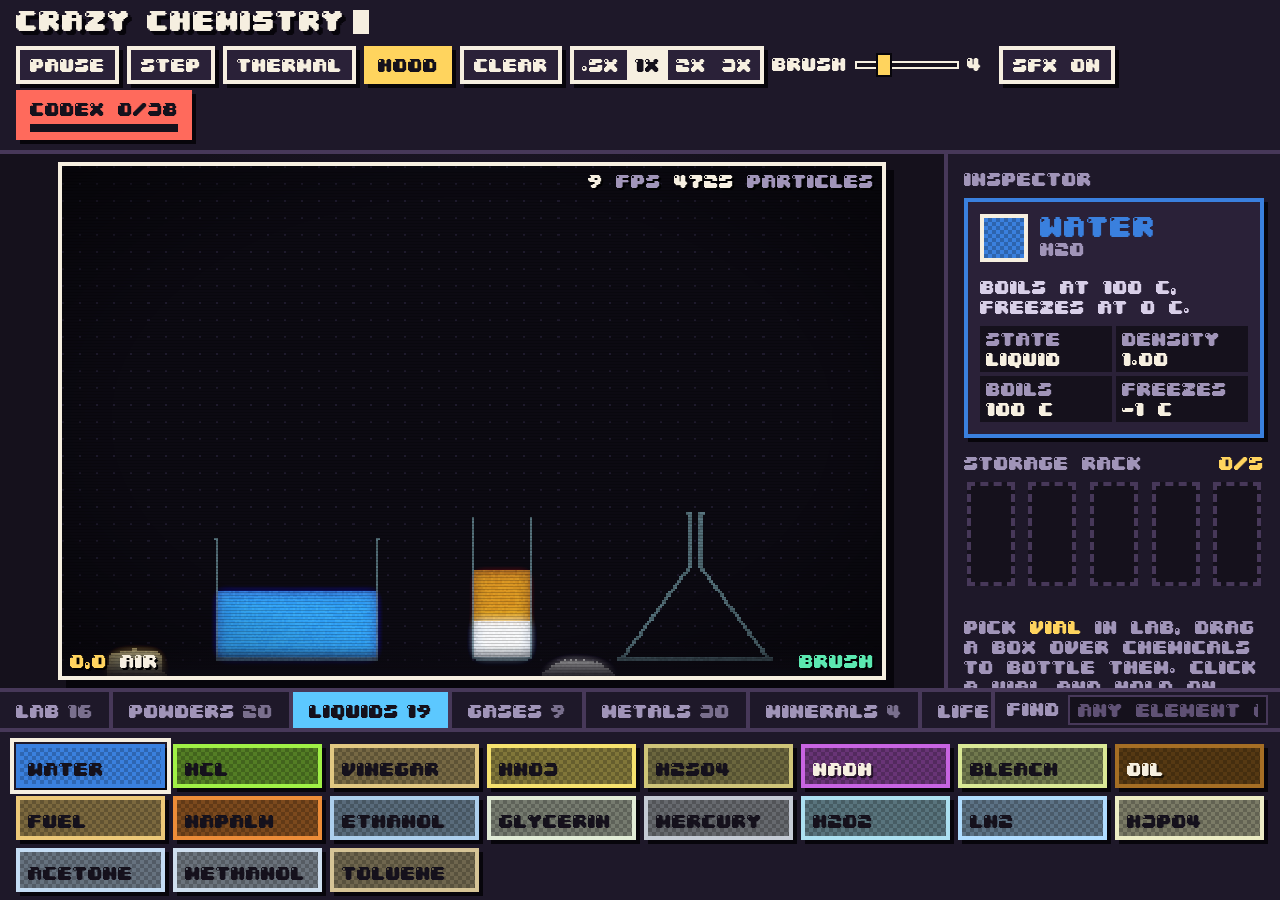
==== commit 254bfe65: "Add 188 plant species, 13 more metals, 2 alloys and household/industrial chemicals Plants grow by sp" ====
--- a/index.html
+++ b/index.html
@@ -25,7 +25,7 @@
 h1,h2,h3,h4{font-weight:400}
 
 /* ---- app grid ---- */
-.app{height:100%;display:grid;grid-template-rows:auto minmax(0,1fr) auto;background:
+.app{height:100%;display:grid;grid-template-columns:minmax(0,1fr);grid-template-rows:auto minmax(0,1fr) auto;background:
   linear-gradient(var(--bg),var(--bg))}
 .top{display:flex;align-items:center;gap:12px 20px;padding:10px 16px;border-bottom:4px solid var(--line);background:var(--panel);flex-wrap:wrap}
 .logo{font-size:24px;line-height:1;white-space:nowrap;display:flex;gap:0;margin-right:auto;text-shadow:4px 4px 0 var(--shadow)}
@@ -116,8 +116,13 @@
 @keyframes logIn{from{transform:translateX(-16px);opacity:0}}
 
 /* ---- dock ---- */
-.dock{background:var(--panel);border-top:4px solid var(--line);display:flex;flex-direction:column;height:212px}
-.tabs{display:flex;gap:0;overflow-x:auto;border-bottom:4px solid var(--line);flex:none;scrollbar-width:none}
+.dock{min-width:0;background:var(--panel);border-top:4px solid var(--line);display:flex;flex-direction:column;height:212px}
+.tabrow{display:flex;border-bottom:4px solid var(--line);flex:none;align-items:stretch}
+.tabs{display:flex;gap:0;overflow-x:auto;flex:1;min-width:0;scrollbar-width:none}
+.find{display:flex;align-items:center;gap:8px;padding:0 12px;border-left:4px solid var(--line);color:var(--dim);flex:none}
+.find input{width:200px;background:var(--bg);border:2px solid var(--line);color:var(--ink);font:inherit;padding:4px 8px 2px;outline:0;text-transform:uppercase}
+.find input:focus{border-color:var(--butter)}
+.find input::placeholder{color:#5f5174}
 .tabs::-webkit-scrollbar{display:none}
 .tab{display:flex;gap:8px;align-items:baseline;padding:10px 16px 6px;border-right:4px solid var(--line);color:var(--dim);position:relative;white-space:nowrap}
 .tab i{font-style:normal;font-size:16px;opacity:.7}
@@ -128,7 +133,8 @@
 .el{background:var(--bg);color:var(--ink);border:4px solid var(--c);box-shadow:4px 4px 0 var(--shadow);text-align:left;padding:8px 8px 0;overflow:hidden;white-space:nowrap;
   background-image:linear-gradient(45deg,rgba(0,0,0,.2) 25%,transparent 25% 75%,rgba(0,0,0,.2) 75%),linear-gradient(45deg,rgba(0,0,0,.2) 25%,transparent 25% 75%,rgba(0,0,0,.2) 75%);
   background-size:8px 8px;background-position:0 0,4px 4px;background-color:var(--bg);text-shadow:2px 2px 0 rgba(0,0,0,.6)}
-.el b{font-weight:400}
+.el b{font-weight:400;display:block;overflow:hidden;text-overflow:ellipsis}
+.grid.wide{grid-template-columns:repeat(auto-fill,minmax(232px,1fr))}
 .el:hover{transform:translate(0,-4px);box-shadow:4px 8px 0 var(--shadow);background-color:var(--c);color:#15111c;text-shadow:none}
 .el:active{transform:translate(4px,4px);box-shadow:none}
 .el.lt{color:#15111c;text-shadow:none}
@@ -149,6 +155,9 @@
 .tile small{color:var(--dim)}
 .tile em{font-style:normal;color:var(--mint);margin-top:auto}
 .tile em.hint{color:var(--dim);margin-top:auto}
+.tile.herb{min-height:92px}
+.tile.herb.grown{border-color:var(--c)}
+.tile.herb small{overflow-wrap:anywhere}
 .tile.ok{border-color:var(--c)}
 .tile.ok:hover{background:var(--panel2)}
 .tile:not(.ok){opacity:.7}.tile.peek{opacity:1;border-color:var(--butter)}
@@ -236,7 +245,7 @@
   </main>
 
   <section class="dock">
-    <nav class="tabs" id="tabs"></nav>
+    <div class="tabrow"><nav class="tabs" id="tabs"></nav><label class="find"><span>FIND</span><input id="find" type="text" placeholder="ANY ELEMENT OR PLANT" autocomplete="off" spellcheck="false" aria-label="Search elements and plants"></label></div>
     <div class="grid" id="grid"></div>
   </section>
 </div>
@@ -278,7 +287,7 @@
 const ELS=[],ID={};
 const CATS=[
   ['lab','LAB','#ffd45e'],['powder','POWDERS','#f2b968'],['liquid','LIQUIDS','#5cc8ff'],['gas','GASES','#8be8c4'],
-  ['metal','METALS','#c9d3e0'],['alloy','ALLOYS','#e8b86a'],['mineral','MINERALS','#c2a8c8'],['life','LIFE','#6ee7a0'],
+  ['metal','METALS','#c9d3e0'],['alloy','ALLOYS','#e8b86a'],['mineral','MINERALS','#c2a8c8'],['life','LIFE','#6ee7a0'],['flora','FLORA','#7be07a'],
   ['boom','BOOM','#ff6a5c'],['demo','DEMOS','#b896ff']
 ];
 const BEHN=['EMPTY','SOLID','POWDER','LIQUID','GAS','ENERGY','ENERGY'];
@@ -324,7 +333,7 @@
 def('charcoal','Charcoal','Charcoal','C','powder',POWDER,.7,[28,28,34],{cond:.15,flame:[255,130,40],flameT:1000,
   burn:{T:350,p:.03,to:'ash',heat:380,flame:1,eq:'C + O2 -> CO2'},tag:['FLAMMABLE'],desc:'Burnt wood or dehydrated sugar. Burns clean and hot.'});
 def('chalk','Chalk','Chalk','CaCO3','powder',POWDER,1.5,[236,233,222],{base:1,cond:.15,hot:{t:900,to:'quicklime',alt:{p:.4,to:'co2'},eq:'CaCO3 -> CaO + CO2'},desc:'Limestone. Fizzes in acid. Roast it to get quicklime.'});
-def('quicklime','Quicklime','Quicklime','CaO','powder',POWDER,1.6,[248,246,238],{cond:.15,tag:['CAUSTIC'],desc:'Hungry for water. Slakes into limewater with a burst of heat.'});
+def('quicklime','Quicklime','Quicklime','CaO','powder',POWDER,1.6,[248,246,238],{base:1,cond:.15,tag:['CAUSTIC'],desc:'Hungry for water. Slakes into limewater with a burst of heat.'});
 def('gunpowder','Gunpowder','Gunpowder','KNO3','powder',POWDER,1.05,[78,76,90],{base:1,cond:.1,flame:[255,170,60],flameT:1300,
   burn:{T:280,p:.5,to:'smoke',heat:1000,flame:1,boom:[.3,4],eq:'Black powder deflagration'},tag:['EXPLOSIVE'],desc:'Black powder. Needs just a flame, then blows holes.'});
 def('thermite','Thermite','Thermite','Al+FeO','powder',POWDER,2.5,[170,80,64],{base:1,cond:.15,flame:[255,245,220],flameT:2300,
@@ -340,8 +349,8 @@
 def('dirt','Dirt','Dirt','soil','powder',POWDER,1.3,[110,76,50],{base:1,cond:.15,desc:'Plain soil. Turns to mud when wet.'});
 def('clay','Clay','Clay','Al2Si2','powder',POWDER,1.7,[188,118,92],{base:1,cond:.2,hot:{t:900,to:'brick'},desc:'Fire it at 900 C and it becomes brick.'});
 def('cement','Cement','Cement','CaSiO','powder',POWDER,1.5,[160,160,160],{base:1,cond:.15,desc:'Add water and it sets into concrete.'});
-def('strontium','Sr salt','Strontium salt','Sr','powder',POWDER,1.8,[238,190,196],{base:1,cond:.15,flame:[255,36,70],flameT:1000,
-  burn:{T:400,p:.025,to:'ash',heat:200,flame:1,eq:'Strontium: crimson flame'},tag:['RED FLAME'],desc:'Burns deep crimson. The firework red.'});
+def('strontium','Strontium','Strontium','Sr','metal',POWDER,2.64,[200,196,170],{base:1,cond:.5,cap:1.7,conduct:1,flame:[255,36,70],flameT:1000,
+  burn:{T:400,p:.025,to:'ash',heat:200,flame:1,dry:1,eq:'Strontium: crimson flame'},tag:['RED FLAME'],desc:'Alkaline earth metal. Burns deep crimson, the firework red.'});
 def('coppersulfate','CuSO4','Copper sulfate','CuSO4','powder',POWDER,2.3,[56,130,230],{base:1,cond:.2,flame:[60,240,150],flameT:1000,
   burn:{T:500,p:.025,to:'ash',heat:100,flame:1,eq:'Copper: green-blue flame'},tag:['GREEN FLAME'],desc:'Blue crystals. Dissolves into blue copper solution and burns green.'});
 def('ash','Ash','Ash','ash','powder',POWDER,.5,[118,114,112],{base:1,cond:.1,ext:.2,desc:'What is left after burning. Floats on water.'});
@@ -355,7 +364,7 @@
 dust('copperdust','Cu dust','Copper dust','Cu',8,[210,110,70],'copper',1085,{desc:'Copper that crashed out of solution. Melts back into a bead.'});
 dust('silverdust','Ag dust','Silver dust','Ag',8,[240,242,248],'silver',962,{desc:'Silver precipitate. It grows in crystals on copper.'});
 dust('golddust','Au dust','Gold dust','Au',9,[255,208,60],'gold',1064,{desc:'Gold powder from aqua regia. Mercury sticks to it.'});
-def('tnt','TNT','TNT','C7H5N3','powder',POWDER,1.6,[196,60,48],{base:1,cond:.1,flame:[255,170,60],flameT:1500,
+def('tnt','TNT','TNT','C7H5N3','powder',POWDER,1.6,[196,60,48],{cond:.1,flame:[255,170,60],flameT:1500,
   burn:{T:240,p:.35,to:'smoke',heat:1400,flame:1,boom:[.35,6],eq:'TNT detonation'},tag:['EXPLOSIVE'],desc:'Stable until heated or lit. Chain-reacts across a pile.'});
 
 /* alkali metals sit in the powder family so they can be dropped */
@@ -383,7 +392,7 @@
 def('base','NaOH','Sodium hydroxide','NaOH','liquid',LIQUID,1.25,[200,100,226],{base:1,alpha:.88,cond:.5,cap:2.8,ext:.15,hot:{t:140,to:'steam',p:.4,latent:20},tag:['CAUSTIC'],
   desc:'Caustic soda. Cancels acid, dissolves aluminium and zinc.'});
 def('limewater','Limewater','Limewater','Ca(OH)2','liquid',LIQUID,1.05,[214,236,230],{alpha:.7,cond:.6,cap:3,ext:.4,hot:{t:100,to:'steam',p:.4,latent:25},desc:'Goes milky when CO2 bubbles through.'});
-def('bleach','Bleach','Bleach','NaOCl','liquid',LIQUID,1.1,[218,232,150],{alpha:.7,cond:.5,cap:3,ext:.3,tag:['TOXIC'],desc:'Never mix it with acid. It gives off chlorine.'});
+def('bleach','Bleach','Bleach','NaOCl','liquid',LIQUID,1.1,[218,232,150],{base:1,alpha:.7,cond:.5,cap:3,ext:.3,tag:['TOXIC'],desc:'Never mix it with acid. It gives off chlorine.'});
 def('oil','Oil','Oil','C12H26','liquid',LIQUID,.8,[165,110,36],{base:1,alpha:.92,cond:.15,cap:2,flow:.8,spread:4,flame:[255,140,40],flameT:1000,
   hot:{t:320,to:'smoke',p:.2},burn:{T:250,p:.07,to:'void',heat:450,flame:1,smoke:.5,eq:'Oil + O2 -> CO2 + H2O + soot'},tag:['FLAMMABLE'],desc:'Floats on water. Burns smoky. Stores sodium safely.'});
 def('fuel','Fuel','Gasoline','C8H18','liquid',LIQUID,.74,[236,200,120],{base:1,alpha:.65,cond:.12,cap:2,flame:[255,150,50],flameT:1200,
@@ -419,7 +428,7 @@
 def('smoke','Smoke','Smoke','soot','gas',GAS,.0008,[92,92,98],{base:1,alpha:.5,lifeBase:90,desc:'Soot drifting up.'});
 def('so2','SO2','Sulfur dioxide','SO2','gas',GAS,.0026,[220,208,140],{alpha:.4,tag:['TOXIC'],desc:'Choking gas. Peroxide turns it into sulfuric acid.'});
 def('h2s','H2S','Hydrogen sulfide','H2S','gas',GAS,.0014,[210,200,90],{alpha:.35,flame:[90,120,255],flameT:900,burn:{T:260,p:.4,to:'so2',heat:400,flame:1,eq:'2H2S + 3O2 -> 2SO2 + 2H2O'},tag:['TOXIC'],desc:'Rotten egg gas. Meets SO2 and makes sulfur.'});
-def('nh3','Ammonia','Ammonia','NH3','gas',GAS,.0007,[196,224,236],{alpha:.3,tag:['TOXIC'],desc:'Sharp gas. Makes salmiac with acid and nitrate with nitric acid.'});
+def('nh3','Ammonia','Ammonia','NH3','gas',GAS,.0007,[196,224,236],{base:1,alpha:.3,tag:['TOXIC'],desc:'Sharp gas. Makes salmiac with acid and nitrate with nitric acid.'});
 def('no2','NO2','Nitrogen dioxide','NO2','gas',GAS,.0021,[214,110,40],{alpha:.5,tag:['TOXIC'],desc:'Brown fumes. In water they make nitric acid.'});
 def('acetylene','C2H2','Acetylene','C2H2','gas',GAS,.0011,[236,226,170],{alpha:.3,flame:[255,236,180],flameT:2800,
   burn:{T:305,p:.5,to:'co2',heat:1400,flame:1,smoke:.5,boom:[.05,4],eq:'2C2H2 + 5O2 -> 4CO2 + 2H2O'},tag:['FLAMMABLE'],desc:'Welding gas. Burns at 3000 C.'});
@@ -451,6 +460,44 @@
 metal('electrum','Electrum','Electrum','Au+Ag',14,[230,208,124],1000,{cat:'alloy',desc:'Molten gold plus silver.'});
 def('amalgam','Amalgam','Gold amalgam','Hg+Au','alloy',POWDER,12,[206,208,216],{cond:.5,hot:{t:357,to:'hgvapor',p:.3,alt:{p:.5,to:'golddust'}},tag:['TOXIC'],desc:'Mercury soaked up gold. Heat it and the mercury boils away.'});
 
+/* ---------------- more lab chemicals ---------------- */
+def('epsom','Epsom','Epsom salt','MgSO4','powder',POWDER,1.68,[244,244,250],{base:1,cond:.15,desc:'Bath salt. Dissolves in water, and sodium hydroxide turns it into milk of magnesia.'});
+def('mgoh2','Mg milk','Milk of magnesia','Mg(OH)2','powder',POWDER,1.5,[250,248,252],{cond:.15,desc:'White precipitate. A gentle antacid.'});
+def('fepo4','FePO4','Iron phosphate','FePO4','powder',POWDER,2.4,[120,124,132],{cond:.15,desc:'The grey coat left when phosphoric acid treats rust.'});
+def('phosacid','H3PO4','Phosphoric acid','H3PO4','liquid',LIQUID,1.69,[236,236,196],{base:1,alpha:.8,cond:.5,cap:2.8,ext:.15,hot:{t:158,to:'steam',p:.3,latent:20},tag:['CORROSIVE'],desc:'Rust remover and cola ingredient. Turns rust into iron phosphate.'});
+def('acetone','Acetone','Acetone','C3H6O','liquid',LIQUID,.79,[196,220,244],{base:1,alpha:.6,cond:.2,cap:2.2,flame:[255,170,90],flameT:1000,
+  hot:{t:56,to:'solvvapor',p:.4},burn:{T:200,p:.15,to:'void',heat:350,flame:1,smoke:.2,eq:'C3H6O + 4O2 -> 3CO2 + 3H2O'},tag:['FLAMMABLE'],desc:'Nail polish remover. Evaporates almost at once and burns easily.'});
+def('methanol','Methanol','Methanol','CH3OH','liquid',LIQUID,.79,[206,222,238],{base:1,alpha:.6,cond:.2,cap:2.4,flame:[150,170,255],flameT:950,
+  hot:{t:65,to:'solvvapor',p:.35},burn:{T:200,p:.1,to:'void',heat:320,flame:1,eq:'2CH3OH + 3O2 -> 2CO2 + 4H2O (almost invisible flame)'},tag:['FLAMMABLE','TOXIC'],desc:'Wood alcohol. Burns with a pale flame. Toxic.'});
+def('toluene','Toluene','Toluene','C7H8','liquid',LIQUID,.87,[214,196,150],{base:1,alpha:.7,cond:.15,cap:2.2,flame:[255,140,50],flameT:1100,
+  hot:{t:110,to:'solvvapor',p:.3},burn:{T:220,p:.1,to:'void',heat:400,flame:1,smoke:.6,eq:'C7H8 + 9O2 -> 7CO2 + 4H2O (sooty)'},tag:['FLAMMABLE'],desc:'Paint solvent. Nitric acid turns it into TNT.'});
+def('solvvapor','Solvent g','Solvent vapour','vapour','gas',GAS,.0034,[200,214,236],{alpha:.3,lifeBase:140,flame:[130,160,255],flameT:900,
+  burn:{T:300,p:.5,to:'co2',heat:400,flame:1,boom:[.03,2],eq:'Solvent vapour flash fire'},hide:1});
+
+/* ---------------- more metals ---------------- */
+def('rubidium','Rubidium','Rubidium','Rb','metal',POWDER,1.53,[176,178,192],{base:1,cond:.5,cap:1.7,conduct:1,flame:[214,64,130],flameT:1100,
+  burn:{T:40,p:.08,to:'ash',heat:450,flame:1,dry:1,eq:'4Rb + O2 -> 2Rb2O (red-violet flame)'},tag:['VIOLENT'],desc:'Heavier cousin of potassium. Lights in air above 40 C.'});
+def('cesium','Cesium','Cesium','Cs','metal',POWDER,1.93,[226,206,130],{base:1,cond:.4,cap:1.7,conduct:1,flame:[130,150,255],flameT:1200,
+  burn:{T:28,p:.1,to:'ash',heat:500,flame:1,dry:1,eq:'4Cs + O2 -> 2Cs2O (blue flame)'},tag:['VIOLENT'],desc:'Golden and almost liquid. Detonates in water.'});
+def('francium','Francium','Francium','Fr','metal',POWDER,2.5,[206,196,216],{base:1,cond:.4,cap:1.7,conduct:1,flame:[200,120,255],flameT:1200,
+  burn:{T:20,p:.12,to:'ash',heat:600,flame:1,dry:1,eq:'Francium oxidises on sight'},tag:['VIOLENT','RADIOACTIVE'],desc:'The rarest metal. Reacts with everything, instantly.'});
+def('barium','Barium','Barium','Ba','metal',POWDER,3.6,[188,196,170],{base:1,cond:.5,cap:1.7,conduct:1,flame:[120,255,100],flameT:1000,
+  burn:{T:350,p:.025,to:'ash',heat:240,flame:1,dry:1,eq:'2Ba + O2 -> 2BaO (green flame)'},tag:['GREEN FLAME','TOXIC'],desc:'Burns apple green. Fizzes in water.'});
+metal('beryllium','Beryllium','Beryllium','Be',1.85,[190,198,198],1287,{base:1,tag:['TOXIC'],desc:'Light, stiff and toxic dust. Melts at 1287 C.'});
+def('radium','Radium','Radium','Ra','metal',STATIC,5,[200,236,206],{base:1,cond:.5,cap:1.7,conduct:1,emit:260,tag:['RADIOACTIVE'],desc:'Glows and fires a spark into neighbouring metal now and then.'});
+metal('cobalt','Cobalt','Cobalt','Co',8.9,[112,132,172],1495,{base:1,desc:'Blue-grey and magnetic. Dissolves slowly in acid.'});
+metal('manganese','Manganese','Manganese','Mn',7.4,[162,152,172],1246,{base:1,desc:'Brittle and brisk in acid. Makes steel tough.'});
+metal('chromium','Chromium','Chromium','Cr',7.2,[192,202,212],1907,{base:1,desc:'Mirror bright. Melt it into steel to make stainless.'});
+metal('gallium','Gallium','Gallium','Ga',5.9,[198,208,218],30,{base:1,desc:'Melts at 30 C, so a warm hand turns it liquid.'});
+metal('indium','Indium','Indium','In',7.3,[182,186,202],157,{base:1,desc:'Soft, low melting.'});
+metal('bismuth','Bismuth','Bismuth','Bi',9.8,[206,172,190],271,{base:1,desc:'Pink-tinged and low melting. Mixed with tin it makes pewter.'});
+metal('stainless','Stainless','Stainless steel','Fe+Cr',7.9,[184,192,202],1400,{cat:'alloy',desc:'Molten steel plus chromium. Does not rust.'});
+metal('pewter','Pewter','Pewter','Sn+Bi',7.3,[170,174,172],230,{cat:'alloy',desc:'Soft tin alloy. Molten tin plus bismuth.'});
+
+/* ---------------- plant parts (species data lives in plants.js) ---------------- */
+def('bloom','Bloom','Bloom','flower','life',STATIC,.4,[255,150,190],{hide:1,cond:.2,cap:2,flame:[255,150,50],flameT:900,
+  burn:{T:240,p:.06,to:'ash',heat:150,flame:1,smoke:.2}});
+
 /* ---------------- minerals / structures ---------------- */
 def('glass','Glass','Glass','SiO2','mineral',STATIC,2.5,[150,205,215],{base:1,alpha:.5,cond:.3,cap:1.8,hot:{t:1450,to:'molten'},desc:'Beakers and flasks. Takes 1400 C. Shatters in blasts.'});
 def('stone','Stone','Stone','rock','mineral',STATIC,2.6,[108,102,100],{base:1,cond:.25,cap:2,hot:{t:1000,to:'molten'},desc:'Melts at 1000 C into lava.'});
@@ -511,14 +558,21 @@
   rx('potassium',w,{a:'hydrogen',b:'base',p:.5,heat:380,flame:'potassium',boom:[.05,4],eq:'2K + 2H2O -> 2KOH + H2 (explosive)'});
   rx('calcium',w,{a:'hydrogen',b:'limewater',p:.1,heat:70,eq:'Ca + 2H2O -> Ca(OH)2 + H2'});
 });
+each(WATERS,w=>{
+  rx('rubidium',w,{a:'hydrogen',b:'base',p:.55,heat:420,flame:'rubidium',boom:[.07,5],eq:'2Rb + 2H2O -> 2RbOH + H2 (explosive)'});
+  rx('cesium',w,{a:'hydrogen',b:'base',p:.6,heat:480,flame:'cesium',boom:[.15,6],eq:'2Cs + 2H2O -> 2CsOH + H2 (detonates)'});
+  rx('francium',w,{a:'hydrogen',b:'base',p:.7,heat:600,flame:'francium',boom:[.25,7],eq:'2Fr + 2H2O -> 2FrOH + H2 (catastrophic)'});
+  rx('barium',w,{a:'hydrogen',b:'limewater',p:.12,heat:80,eq:'Ba + 2H2O -> Ba(OH)2 + H2'});
+  rx('strontium',w,{a:'hydrogen',b:'base',p:.1,heat:70,eq:'Sr + 2H2O -> Sr(OH)2 + H2'});
+});
 rx('sodium','steam',{a:'hydrogen',b:'base',p:.3,heat:220,flame:'sodium'});
-each(['sodium','potassium','lithium','calcium'],m=>{
+each(['sodium','potassium','lithium','calcium','rubidium','cesium','francium','barium','strontium'],m=>{
   rx(m,'acid',{a:'hydrogen',b:'salt',p:.5,heat:350,flame:m,boom:m==='potassium'?[.06,4]:[.03,3],eq:m+' + HCl -> salt + H2'});
   rx(m,'vinegar',{a:'hydrogen',b:'salt',p:.3,heat:120,eq:m+' + vinegar -> salt + H2'});
   rx(m,'chlorine',{a:'salt',b:'void',p:.4,heat:600,flame:m,eq:'2M + Cl2 -> 2MCl (brilliant flash)'});
 });
 /* metals + hydrochloric acid */
-each([['iron',.05],['zinc',.12],['magnesium',.3],['aluminum',.07],['tin',.03],['nickel',.02],['lead',.012]],([m,p])=>
+each([['iron',.05],['zinc',.12],['magnesium',.3],['aluminum',.07],['tin',.03],['nickel',.02],['lead',.012],['cobalt',.02],['manganese',.06],['chromium',.03],['gallium',.03],['indium',.02],['beryllium',.02]],([m,p])=>
   rx('acid',m,{a:'hydrogen',b:'void',p,heat:m==='magnesium'?60:20,eq:m+' + 2HCl -> chloride + H2'}));
 each([['magnesium',.05],['zinc',.02]],([m,p])=>rx('vinegar',m,{a:'hydrogen',b:'void',p,heat:5,eq:m+' + vinegar -> acetate + H2'}));
 rx('base','aluminum',{a:'hydrogen',b:'void',p:.04,heat:40,eq:'2Al + 2NaOH + 6H2O -> 2Na[Al(OH)4] + 3H2'});
@@ -613,11 +667,22 @@
 each(WATERS,w=>rx('molten',w,{b:'steam',p:.4,heat:-120,boom:[.01,3],eq:'Hot melt + water -> flash steam (quench)'}));
 rx('molten','coal',{a:'molten:steel',b:'void',p:.1,when:(i,j)=>aux[i]===ID.iron,eq:'Molten iron + carbon -> steel'});
 rx('molten','charcoal',{a:'molten:steel',b:'void',p:.1,when:(i,j)=>aux[i]===ID.iron,eq:'Molten iron + carbon -> steel'});
+/* household and industrial chemicals */
+each(WATERS,w=>rx('epsom',w,{a:'saltwater',b:'saltwater',p:.1,eq:'MgSO4 dissolves'}));
+rx('epsom','base',{a:'mgoh2',b:'saltwater',p:.15,eq:'MgSO4 + 2NaOH -> Mg(OH)2 + Na2SO4 (milk of magnesia)'});
+rx('phosacid','rust',{a:'saltwater',b:'fepo4',p:.12,heat:10,eq:'Rust + H3PO4 -> iron phosphate (rust converter)'});
+rx('phosacid','base',{a:'saltwater',b:'saltwater',p:.6,heat:120,eq:'H3PO4 + 3NaOH -> Na3PO4 + 3H2O'});
+rx('phosacid','chalk',{a:'co2',b:'saltwater',p:.2,heat:10,eq:'3CaCO3 + 2H3PO4 -> Ca3(PO4)2 + 3H2O + 3CO2'});
+rx('phosacid','zinc',{a:'hydrogen',b:'void',p:.03,heat:10});
+rx('phosacid','magnesium',{a:'hydrogen',b:'void',p:.1,heat:20});
+rx('toluene','nitricacid',{a:'tnt',b:'void',p:.04,heat:80,eq:'C7H8 + 3HNO3 -> C7H5N3O6 + 3H2O (nitration, TNT)'});
 /* life */
 rx('seed','water',{a:'plant',b:'void',p:.04,eq:'Seed + water -> shoot'});
 rx('seed','mud',{a:'plant',b:'dirt',p:.07,eq:'Seed + mud -> shoot'});
-rx('plant','water',{b:'void',p:.06,grow:1,eq:'Plant drinks and grows'});
-rx('plant','mud',{b:'dirt',p:.06,grow:1});
+rx('plant','water',{p:.45,grow:1,eq:'Plant drinks and grows'});
+rx('plant','mud',{p:.45,grow:1});
+rx('wood','water',{p:.45,grow:1});
+rx('wood','mud',{p:.45,grow:1});
 rx('plant','co2',{b:'oxygen',p:.03,eq:'6CO2 + 6H2O -> C6H12O6 + 6O2 (photosynthesis)'});
 rx('dirt','water',{a:'mud',b:'mud',p:.05});
 rx('clay','water',{a:'mud',b:'mud',p:.04});
@@ -626,7 +691,7 @@
 /* alloys: molten metal meets molten metal */
 const ALLOY=new Array(NE*NE);
 function alloy(a,b,r){ALLOY[ID[a]*NE+ID[b]]=ID[r];ALLOY[ID[b]*NE+ID[a]]=ID[r];recipe(ID[r],'Molten '+ELS[ID[a]].nm+' + '+ELS[ID[b]].nm)}
-alloy('copper','zinc','brass');alloy('copper','tin','bronze');alloy('tin','lead','solder');alloy('gold','silver','electrum');
+alloy('copper','zinc','brass');alloy('copper','tin','bronze');alloy('tin','lead','solder');alloy('gold','silver','electrum');alloy('steel','chromium','stainless');alloy('tin','bismuth','pewter');
 recipe(ID.steel,'Molten Iron + Coal');
 
 /* phase / burn recipes */
@@ -641,6 +706,228 @@
 /* ---------------- unlock tree: base set + discoveries ---------------- */
 const PRODUCTS=ELS.filter(e=>e.id>0&&!e.base&&!e.hide&&e.cat!=='-').map(e=>e.id);
 const moltenName=a=>{const s=ELS[a];return a===ID.stone?'Lava':(a===ID.sand?'Molten glass':'Molten '+s.name.toLowerCase())};
+
+'use strict';
+/* =====================================================================
+   CRAZY CHEMISTRY — flora. One seed element, one plant element, one bloom element,
+   and a species table (aux byte) that sets look and growth habit.
+   Code: form (T tree, S shrub, F flower, G grass, K cactus/succulent, V vine, P foliage, E edible)
+         leaf colour, bloom colour (n = none)
+   ===================================================================== */
+const LEAFC={g:[64,170,80],d:[30,112,62],l:[140,200,70],b:[70,160,150],p:[122,70,122],r:[200,70,50],y:[182,190,72],s:[150,176,160],v:[124,192,112]};
+const BLOOMC={w:[250,248,240],y:[255,220,60],o:[255,150,50],r:[236,50,62],p:[255,150,190],m:[222,60,160],u:[152,92,222],b:[92,142,255],g:[160,232,120]};
+const FORMS={
+  T:{name:'TREE',bud:110},S:{name:'SHRUB',bud:40},F:{name:'FLOWER',bud:24},G:{name:'GRASS',bud:7},
+  K:{name:'CACTUS OR SUCCULENT',bud:26},V:{name:'VINE',bud:64},P:{name:'FOLIAGE',bud:16},E:{name:'EDIBLE',bud:20}
+};
+const SPECIES_RAW=`Abelia|Abelia|Sgp
+Actaea|Actaea|Fdw
+Adam's Needle|Yucca filamentosa|Kbw
+Aeonium|Aeonium|Kpy
+African Daisy|Osteospermum x hybrida|Fgu
+African Iris|Dietes iridioides|Fgw
+African Marigold|Tagetes erecta|Fgy
+African Milk Tree|Euphorbia trigona|Kdn
+Baby Rubber Plant|Peperomia obtusifolia|Pdn
+Baby Tears|Soleirolia soleirolii|Gln
+Baby's Breath|Gypsophila|Fgw
+Bacopa|Sutera cordata|Vgw
+Bahia Grass|Paspalum notatum|Gyn
+Ball Cactus|Parodia magnifica|Kgy
+Balloon Flower|Platycodon grandiflorus|Fgb
+Baltic Blue Pothos|Epipremnum pinnatum 'Baltic Blue'|Vbn
+Cabbage|Brassica oleracea|Egg
+Cactus|Cactaceae|Kdp
+Caladium|Caladium|Prn
+Calathea Beauty Star|Calathea ornata|Pdp
+Calathea Musaica|Calathea musaica|Pvn
+Calathea Orbifolia|Calathea orbifolia|Pbn
+Calathea Ornata|Goeppertia ornata|Ppn
+Calathea Roseopicta|Calathea roseopicta|Prp
+Daffodil|Narcissus|Fgy
+Dahlia|Dahlia|Fgm
+Daphne|Daphne|Sdp
+Date Palm|Phoenix dactylifera|Tgn
+Dawn Redwood|Metasequoia glyptostroboides|Tln
+Daylily|Hemerocallis|Fgo
+Delphinium|Delphinium|Fgb
+Dendrobium Orchid|Dendrobium|Fdm
+Early Girl Tomato|Solanum lycopersicum 'Early Girl'|Egr
+Easter Cactus|Rhipsalidopsis gaertneri|Kgr
+Easter Lily|Lilium longiflorum|Fgw
+Eastern Prickly Pear Cactus|Opuntia humifusa|Kdy
+Eastern Red Cedar|Juniperus virginiana|Tdn
+Eastern White Pine|Pinus strobus|Tdn
+Echeveria|Echeveria|Ksp
+Echinocereus|Echinocereus spp.|Kgm
+Fall Fiesta Sugar Maple|Acer saccharum 'Bailsta'|Trn
+False Aralia|Plerandra elegantissima|Pdn
+False Holly|Osmanthus fragrans|Sdw
+False Indigo|Baptisia australis|Fbu
+False Sunflower|Heliopsis helianthoides|Fgy
+Fan Flower|Scaevola aemula|Vgu
+Fatsia Spider Web|Fatsia japonica 'Spider Web'|Sgw
+Fava Bean|Vicia faba|Egw
+Garden Phlox|Phlox paniculata|Fgm
+Gardenia|Gardenia jasminoides|Sdw
+Garlic|Allium sativum|Elw
+Gas Plant|Dictamnus albus|Fgp
+Gasteria|Gasteria|Kdr
+Gaura|Oenothera lindheimeri|Fgw
+Gazania|Gazania rigens|Fso
+Geranium|Pelargonium spp.|Fgr
+Halcyon Hosta|Hosta 'Halcyon'|Pbu
+Hardy Geranium|Geranium spp.|Fgu
+Hardy Hibiscus|Hibiscus moscheutos|Sgp
+Hardy Kiwi|Actinidia arguta|Vgg
+Hardy Mum|Chrysanthemum morifolium|Fgo
+Hawaiian Pothos|Epipremnum aureum 'Hawaiian'|Vvn
+Haworthia Cooperi|Haworthia cooperi|Kbn
+Haworthia|Haworthia|Kdw
+Ice Plant|Delosperma|Kgm
+Iceland Poppy|Papaver nudicaule|Fgo
+Impatiens|Impatiens|Fgp
+Inaba Shidare Japanese Maple|Acer palmatum 'Inaba Shidare'|Trn
+Inch Plant|Tradescantia zebrina|Vpn
+Incrediball Hydrangea|Hydrangea arborescens 'Abetwo'|Sgw
+Indian Hawthorn|Rhaphiolepis indica|Sdp
+Inkberry Holly|Ilex glabra|Sdn
+Jacaranda Tree|Jacaranda mimosifolia|Tgu
+Jack-in-the-Pulpit|Arisaema triphyllum|Fdp
+Jackfruit|Artocarpus heterophyllus|Tdy
+Jackman Clematis|Clematis 'Jackmanii'|Vgu
+Jacob's Ladder|Polemonium caeruleum|Fgb
+Jade Plant|Crassula ovata|Kdp
+Jade Pothos|Epipremnum aureum 'Jade'|Vdn
+Jalapeño Pepper|Capsicum annuum 'Jalapeño'|Egr
+Kalanchoe Fedtschenkoi|Bryophyllum fedtschenkoi|Ksn
+Kalanchoe Pinnata|Kalanchoe pinnata|Kgr
+Kalanchoe Thyrsiflora|Kalanchoe thyrsiflora|Ksy
+Kalanchoe|Kalanchoe blossfeldiana|Kdr
+Kale|Brassica oleracea|Edp
+Kangaroo Paw|Anigozanthos|Fgr
+Karl Foerster Feather Reed Grass|Calamagrostis x acutifolia 'Karl Foerster'|Gyn
+Katsura Tree|Cercidiphyllum japonicum|Tgp
+Lace Aloe|Aristaloe aristata|Ksr
+Lacecap Hydrangea|Hydrangea macrophylla|Sgb
+Lady Fern|Athyrium filix-femina|Pln
+Lady Palm|Rhapis excelsa|Tdn
+Lady Slipper Orchid|Cypripedium spp.|Fgm
+Lady's Mantle|Alchemilla mollis|Fsy
+Lamb's Ear|Stachys byzantina|Fsp
+Lantana|Lantana camara|Sgo
+'Miss Kim' Lilac|Syringa pubescens subsp. patula 'Miss Kim'|Sgu
+Macadamia Nut Tree|Macadamia spp.|Tdw
+Mache|Valerianella locusta|Elw
+Macho Fern|Nephrolepis biserrata|Pln
+Madagascar Palm|Pachypodium lamerei|Kdw
+Magnolia Ann|Magnolia liliflora x 'Ann'|Tgm
+Magnolia Grandiflora|Magnolia grandiflora|Tdw
+Mahonia|Mahonia|Sdy
+N'Joy Pothos|Epipremnum aureum 'N'Joy'|Vvn
+Nanking Cherry|Prunus tomentosa|Sgp
+Nasturtium|Tropaeolum|Vgo
+Natal Plum|Carissa macrocarpa|Sdw
+Nemesia|Nemesia|Fgp
+Neon Pothos|Epipremnum aureum 'Neon'|Vln
+Neoregelia Bromeliad|Neoregelia|Pgr
+Nerve Plant|Fittonia albivenis|Pvr
+Oakleaf Hydrangea|Hydrangea quercifolia|Sgw
+October Glory Maple|Acer rubrum 'October Glory'|Trn
+Okra|Abelmoschus esculentus|Egg
+Oleander|Nerium oleander|Sdp
+Onion|Allium cepa|Elw
+Orange Daylily|Hemerocallis fulva|Fgo
+Orange Jasmine|Murraya paniculata|Sdw
+Orange Lily|Lilium bulbiferum|Fgo
+Pagoda Dogwood|Cornus alternifolia|Tgw
+Painted Daisy|Tanacetum coccineum|Fgr
+Painted Lady Philodendron|Philodendron erubescens 'Painted Lady'|Vyn
+Palm Tree|Arecaceae|Tgn
+Pampas Grass|Cortaderia selloana|Gsw
+Pansy|Viola x wittrockiana|Fgu
+Papaya|Carica papaya|Tgo
+Paper Birch|Betula papyrifera|Tln
+Quaking Aspen|Populus tremuloides|Tln
+Queen Anne's Lace|Daucus carota|Fgw
+Queen Elizabeth Rose|Rosa 'Queen Elizabeth'|Sdp
+Quick Fire Hydrangea|Hydrangea paniculata 'Bulk'|Sgp
+Quinoa|Chenopodium quinoa|Egr
+Radish|Raphanus sativus|Egr
+Rain Lily|Zephyranthes candida|Gdw
+Rainbow Elephant Bush|Portulacaria afra 'Variegata'|Kvp
+Rambutan|Nephelium lappaceum|Tdr
+Ramps|Allium tricoccum|Elw
+Ranunculus|Ranunculus spp.|Fgo
+Raspberry Bush|Rubus idaeus|Sgr
+Rat Tail Cactus|Aporocactus flagelliformis|Kgm
+Sago Palm|Cycas revoluta|Tdn
+San Marzano Tomato|Solanum lycopersicum 'San Marzano'|Egr
+Saskatoon Serviceberry|Amelanchier alnifolia|Sgw
+Sassafras|Sassafras albidum|Tgy
+Satin Pothos|Scindapsus pictus|Vsn
+Satsuma Mandarin|Citrus unshiu|Tdo
+Saucer Magnolia|Magnolia x soulangiana|Tgp
+Scabiosa|Scabiosa|Fgb
+Tall Fescue Grass|Festuca arundinacea|Ggn
+Tamarack|Larix laricina|Tln
+Tarragon|Artemisia dracunculus|Egn
+Taylor Juniper|Juniperus virginiana 'Taylor'|Tbn
+Tea Olive|Osmanthus fragrans|Sdw
+Tea Plant|Camellia sinensis|Sdw
+Teddy Bear Cactus|Cylindropuntia bigelovii|Kyn
+Teddy Bear Sunflower|Helianthus annuus 'Teddy Bear'|Fgy
+Utah Juniper|Juniperus osteosperma|Tbn
+Vanda Orchid|Vanda|Fgu
+Vanilla Strawberry Hydrangea|Hydrangea paniculata 'Renhy'|Sgp
+Vanilla|Vanilla planifolia|Vgy
+Variegated String of Hearts|Ceropegia woodii var. variegata|Vvp
+Venus Fly Trap|Dionaea muscipula|Fgr
+Verbena|Verbena x hybrida|Vgm
+Veronica Spicata|Veronica spicata|Fgb
+Viburnum|Viburnum|Sgw
+Wallflower|Erysimum|Fgo
+Wandflower|Gaura lindheimeri|Fgw
+Wasabi|Wasabia japonica|Egn
+Washington Hawthorn|Crataegus phaenopyrum|Tgr
+Water Lettuce|Pistia stratiotes|Pln
+Water Lily|Nymphaea|Fgp
+Watercress|Nasturtium officinale|Egn
+Watermelon Peperomia|Peperomia argyreia|Psn
+Xanthosoma|Xanthosoma spp.|Pdn
+Yarrow|Achillea millefolium|Fsw
+Yaupon|Ilex vomitoria|Sdr
+Yellow Bells|Tecoma stans|Sgy
+Yellow Iris|Iris pseudacorus|Fgy
+Yellow Pear Tomato|Solanum lycopersicum 'Yellow Pear'|Egy
+Yerba Mate|Ilex paraguariensis|Sgn
+Yew Tree|Taxus|Tdn
+Yucca Plant|Yucca|Kbw
+Zebra Grass|Miscanthus sinensis 'Zebrinus'|Gvn
+Zebra Plant|Aphelandra squarrosa|Pdy
+Zinnia|Zinnia elegans|Fgm
+Zoysia Grass|Zoysia spp.|Gln
+ZZ Plant|Zamioculcas zamiifolia|Pdn`;
+
+const SPN=['Plant'],SPL=['plant'],SPF=['F'],SPC=[LEAFC.g],SPB=[BLOOMC.p];
+for(const line of SPECIES_RAW.split('\n')){
+  const [nm,latin,code]=line.split('|');
+  SPN.push(nm);SPL.push(latin);SPF.push(code[0]);SPC.push(LEAFC[code[1]]);SPB.push(code[2]==='n'?null:BLOOMC[code[2]]);
+}
+const NS=SPN.length-1;
+const BUD=new Uint8Array(NS+1);
+for(let s=0;s<=NS;s++)BUD[s]=FORMS[SPF[s]].bud;
+const GROWN=new Uint8Array(NS+1);
+const LEAFPAL=new Uint32Array((NS+1)*8),BLOOMPAL=new Uint32Array((NS+1)*8);
+for(let s=0;s<=NS;s++){
+  const lc=SPC[s],bc=SPB[s]||lc;
+  for(let v=0;v<8;v++){
+    const f=.82+.36*(v/7);
+    const p=(c,k)=>Math.max(0,Math.min(255,c[k]*f))|0;
+    LEAFPAL[s*8+v]=(255<<24)|(p(lc,2)<<16)|(p(lc,1)<<8)|p(lc,0);
+    BLOOMPAL[s*8+v]=(255<<24)|(p(bc,2)<<16)|(p(bc,1)<<8)|p(bc,0);
+  }
+}
 
 'use strict';
 /* =====================================================================
@@ -652,7 +939,7 @@
 for(const e of ELS)if(e.base||e.hide||e.id===0)KNOWN[e.id]=1;
 let cur=1,frame=0,hood=true,thermal=false,paused=false,stepOnce=false,speed=1,speedAcc=0;
 const rnd=Math.random;
-let noteFn=()=>{},onFound=()=>{},onBoom=()=>{};
+let noteFn=()=>{},onFound=()=>{},onBoom=()=>{},onGrown=()=>{};
 const note=(k,t)=>noteFn(k,t);
 function found(id){if(id>0&&!KNOWN[id]){KNOWN[id]=1;onFound(id)}}
 
@@ -670,13 +957,56 @@
   for(let k=0;k<6;k++){const j=rn(i,x,y);if(j>=0&&(type[j]===0||(k>2&&ELS[type[j]].beh===LIQUID))){made(j,id);T[j]=Math.max(T[i],20);return true}}
   return false;
 }
-function growPlant(i,x,y){
-  for(let k=0;k<5;k++){
-    const dx=(rnd()*3|0)-1,dy=rnd()<.65?-1:((rnd()*3|0)-1);
-    const nx=x+dx,ny=y+dy;if(nx<0||nx>=W||ny<0||ny>=H)continue;
-    const j=ny*W+nx;if(type[j]===0){made(j,PLANT);T[j]=20;return true}
-  }
-  return false;
+const DIRS8=[[0,-1],[1,-1],[-1,-1],[1,0],[-1,0],[0,1],[1,1],[-1,1]];
+const BLOOM=ID.bloom,WOODID=ID.wood;
+function bloomAt(i,x,y,sp){
+  const bc=SPB[sp];if(!bc)return;
+  for(let n=0;n<2;n++){
+    for(let k=0;k<5;k++){
+      const d=DIRS8[(rnd()*8)|0],nx=x+d[0],ny=y+(d[1]>0?-1:d[1]);if(nx<0||nx>=W||ny<0||ny>=H)continue;
+      const q=ny*W+nx;if(type[q]===0){setCell(q,BLOOM,sp);T[q]=20;break}
+    }
+  }
+}
+function tryGrowFrom(i,x,y,sp){
+  const f=SPF[sp],b=life[i];
+  if(b===0){if(rnd()<.05)bloomAt(i,x,y,sp);return false}
+  let dx=0,dy=-1,t=PLANT;
+  switch(f){
+    case 'T':
+      if(b>BUD[sp]*.42){t=WOODID;dx=rnd()<.2?(rnd()<.5?-1:1):0;dy=-1}
+      else{const d=DIRS8[(rnd()*8)|0];dx=d[0];dy=d[1]}
+      break;
+    case 'F':case 'E':case 'K':dx=rnd()<(f==='K'?.12:.1)?(rnd()<.5?-1:1):0;dy=-1;break;
+    case 'G':{const r=rnd();dx=r<.4?-1:(r<.8?1:0);dy=rnd()<.5?-1:0;break}
+    case 'S':case 'P':{const d=DIRS8[(rnd()*8)|0];dx=d[0];dy=d[1]>0?0:d[1];break}
+    case 'V':{const r=rnd();dx=r<.4?-1:(r<.8?1:0);dy=rnd()<.55?0:(rnd()<.5?-1:1);break}
+  }
+  if(!dx&&!dy)return false;
+  const nx=x+dx,ny=y+dy;if(nx<0||nx>=W||ny<0||ny>=H)return false;
+  const k=ny*W+nx;if(type[k]!==0)return false;
+  setCell(k,t,sp);T[k]=20;life[k]=b-1;life[i]=b-1;
+  if(b-1<=((BUD[sp]*.35)|0)){if(sp&&!GROWN[sp]){GROWN[sp]=1;onGrown(sp)}if(rnd()<.5)bloomAt(k,nx,ny,sp)}
+  return true;
+}
+function growPlant(i,x,y,w){
+  if(w>=0){const tw=type[w];if(tw===ID.water){if(rnd()<.35)setCell(w,0)}else if(tw===ID.mud&&rnd()<.04)setCell(w,ID.dirt)}
+  const sp=aux[i];if(!sp&&type[i]!==PLANT)return;
+  /* water travels up the stem: walk through the same plant until a cell can grow */
+  let ci=i,cx=x,cy=y;
+  for(let h=0;h<60;h++){
+    if(tryGrowFrom(ci,cx,cy,sp))return;
+    /* step to a neighbouring cell of this plant, preferring up */
+    let moved=false;
+    for(let a=0;a<4&&!moved;a++){
+      const up=a===0||rnd()<.35;
+      const d=up?[(rnd()*3|0)-1,-1]:DIRS8[(rnd()*8)|0];
+      const nx=cx+d[0],ny=cy+d[1];if(nx<0||nx>=W||ny<0||ny>=H)continue;
+      const q=ny*W+nx,tq=type[q];
+      if((tq===PLANT||tq===WOODID)&&aux[q]===sp){ci=q;cx=nx;cy=ny;moved=true}
+    }
+    if(!moved)return;
+  }
 }
 
 /* explosions */
@@ -760,11 +1090,14 @@
   if(rnd()>r.p)return;
   if(r.minT!==undefined&&T[i]<r.minT&&T[j]<r.minT)return;
   if(r.when&&!r.when(i,j))return;
+  const ai=aux[i],aj=aux[j];
   applyCode(i,r.a);applyCode(j,r.b);
+  if(type[i]===PLANT&&t===ID.seed){aux[i]=ai;life[i]=BUD[ai]||20;found(PLANT)}
+  else if(type[j]===PLANT&&tj===ID.seed){aux[j]=aj;life[j]=BUD[aj]||20;found(PLANT)}
   if(r.heat){T[i]+=r.heat;T[j]+=r.heat;if(r.heat>=300)kick(x,y,r.heat*.4,5)}
   if(r.flame>=0&&rnd()<.6)spawnFire(i,x,y,r.flame);
   if(r.emit>=0&&rnd()<.6)spawnGas(i,x,y,r.emit);
-  if(r.grow)growPlant(i,x,y);
+  if(r.grow)growPlant(i,x,y,j);
   if(r.boom&&rnd()<r.boom[0])boom(x,y,r.boom[1]);
   if(r.eq)note(r.id,r.eq.toUpperCase());
 }
@@ -948,6 +1281,8 @@
           const fe=ELS[aux[i]],fc=fe.flame||ELS[FIRE].flame,lf=Math.min(1,life[i]/26);
           const fl=.55+rnd()*.45;
           c=pack(Math.min(255,fc[0]*fl*(.6+lf*.5)+lf*40),Math.min(255,fc[1]*fl*(.5+lf*.6)+lf*40),Math.min(255,fc[2]*fl*(.5+lf*.5)+lf*30));
+        }else if(t===PLANT){c=LEAFPAL[aux[i]*8+vr[i]];
+        }else if(t===BLOOM){c=BLOOMPAL[aux[i]*8+vr[i]];
         }else if(t===SPARK){
           const f=.6+rnd()*.4;c=pack(160*f+60,255*f,255);
         }else if(t===MOLTEN){
@@ -980,11 +1315,12 @@
   }
 }
 let brush=4;
-function paintEl(cx,cy,id){
+function paintEl(cx,cy,id,ax){
   const e=ELS[id],pr=e.beh===STATIC?1:e.beh===GAS||e.beh===FIREB||e.beh===SPARKB?.3:.55;
   circle(cx,cy,brush,k=>{
     if(type[k]!==0||rnd()>pr)return;
-    setCell(k,id);T[k]=e.initT!==undefined?e.initT:20;
+    setCell(k,id,ax||0);T[k]=e.initT!==undefined?e.initT:20;
+    if(id===ID.seed&&ax)life[k]=0;
     if(id===FIRE){life[k]=14+((rnd()*26)|0);T[k]=950}
     if(id===SPARK){life[k]=6;T[k]=1100}
   });
@@ -1048,10 +1384,10 @@
 let sandbox=false;
 try{
   const saved=JSON.parse(localStorage.getItem(LS)||'null');
-  if(saved){(saved.known||[]).forEach(k=>{if(ID[k]!==undefined)KNOWN[ID[k]]=1});sandbox=!!saved.sandbox}
+  if(saved){(saved.known||[]).forEach(k=>{if(ID[k]!==undefined)KNOWN[ID[k]]=1});sandbox=!!saved.sandbox;(saved.grown||[]).forEach(n=>{const q=SPN.indexOf(n);if(q>0)GROWN[q]=1})}
 }catch(e){}
 if(/unlock/.test(location.search))sandbox=true;
-function save(){try{localStorage.setItem(LS,JSON.stringify({known:ELS.filter(e=>KNOWN[e.id]&&!e.base).map(e=>e.key),sandbox}))}catch(e){}}
+function save(){try{localStorage.setItem(LS,JSON.stringify({known:ELS.filter(e=>KNOWN[e.id]&&!e.base).map(e=>e.key),sandbox,grown:SPN.filter((n,q)=>q>0&&GROWN[q])}))}catch(e){}}
 
 /* ---------- sound (starts after first click) ---------- */
 let AC=null,muted=false;
@@ -1096,6 +1432,12 @@
   items.push({cat:e.cat,kind:'el',el:e,tool:{kind:'el',id:e.id},nm:e.nm||e.name,name:e.name,sym:e.sym,col:e.col,desc:e.desc,tag:e.tag||[],state:BEHN[e.beh]});
 }
 
+for(let s=1;s<=NS;s++){
+  const lc=SPC[s];
+  items.push({cat:'flora',kind:'el',sp:s,el:ELS[ID.seed],tool:{kind:'el',id:ID.seed,aux:s},nm:SPN[s],name:SPN[s],sym:SPL[s],col:lc,
+    desc:SPL[s]+'. Drop the seed on soil or mud and water it.',tag:[FORMS[SPF[s]].name],state:'SEED'});
+}
+const spId=n=>SPN.indexOf(n);
 /* ---------- scenes ---------- */
 function setT(x0,y0,x1,y1,v){for(let y=y0;y<=y1;y++)for(let x=x0;x<=x1;x++)T[y*W+x]=v}
 const SCENES=[
@@ -1123,6 +1465,11 @@
  {n:'Density tower',d:'Hg, water, oil, powders',f(){clearAll();const b=tube(190,232,44,170);
    fillRect(b.x0,b.y1-34,b.x1,b.y1,'mercury');fillRect(b.x0,b.y1-82,b.x1,b.y1-35,'water');fillRect(b.x0,b.y1-130,b.x1,b.y1-83,'oil');
    fillRect(b.x0+2,b.y1-160,b.x1-2,b.y1-152,'sulfur',.5);fillRect(b.x0+2,b.y1-152,b.x1-2,b.y1-146,'ash',.5);fillRect(b.x0+2,b.y1-146,b.x1-2,b.y1-140,'coal',.5);fillRect(b.x0+2,b.y1-140,b.x1-2,b.y1-134,'sand',.5)}},
+ {n:'Alkali race',d:'Li, Na, K, Rb, Cs in water',f(){clearAll();
+   ['lithium','sodium','potassium','rubidium','cesium'].forEach((m,i)=>{const cx=64+i*64;const b=beaker(cx,232,48,48);fillRect(b.x0,b.y1-26,b.x1,b.y1,'water');fillRect(cx-3,150-i*4,cx+2,155-i*4,m)})}},
+ {n:'Greenhouse',d:'Seeds on wet soil',f(){clearAll();fillRect(18,196,19,231,'bench');fillRect(364,196,365,231,'bench');fillRect(18,230,365,231,'bench');
+   ['Teddy Bear Sunflower','Daffodil','Dahlia','Pansy','Cactus','Paper Birch','Kale','Zinnia','Lantana','Jade Plant','Venus Fly Trap','Delphinium','Okra','Bacopa','Pampas Grass','Date Palm'].forEach((n,i)=>{const q=spId(n);if(q>0)setCell(205*W+(42+i*20),ID.seed,q)});
+   fillRect(20,206,363,229,'mud')}},
  {n:'Spark bottle',d:'H2 + O2 in a tube',f(){clearAll();const b=beaker(190,232,64,60);
    for(let x=b.x0-1;x<=b.x1+1;x++){glassPut(x,176);glassPut(x,177)}
    fillRect(b.x0,178,b.x1,b.y1,'hydrogen',1);for(let y=178;y<=b.y1;y++)for(let x=b.x0;x<=b.x1;x++)if(rnd()<.33)setCell(y*W+x,OXY);
@@ -1140,7 +1487,7 @@
 /* ---------- dock ---------- */
 let cat='powder',tool=null,curItem=null,lastTool=null;
 const dockTabs=$('#tabs'),dockGrid=$('#grid');
-const visible=it=>it.kind!=='el'||sandbox||KNOWN[it.el.id];
+const visible=it=>it.kind!=='el'||it.sp||sandbox||KNOWN[it.el.id];
 function counts(){
   const k=PRODUCTS.filter(id=>KNOWN[id]).length;
   $('#cdxn').textContent=k+'/'+PRODUCTS.length;
@@ -1151,11 +1498,15 @@
     if(!total&&k!==cat)return '';
     return `<button class="tab ${k===cat?'on':''}" data-k="${k}" style="--c:${c}"><span>${n}</span><i>${total}</i></button>`}).join('');
 }
+const findEl=$('#find');
 function buildGrid(){
-  dockGrid.innerHTML=items.map((it,i)=>({it,i})).filter(o=>o.it.cat===cat&&visible(o.it)).map(({it,i})=>{
+  const q=findEl.value.trim().toUpperCase();
+  dockGrid.classList.toggle('wide',cat==='flora'||!!q);
+  dockGrid.innerHTML=items.map((it,i)=>({it,i})).filter(o=>visible(o.it)&&(q?(U(o.it.nm).includes(q)||U(o.it.sym).includes(q)||U(o.it.name).includes(q)):o.it.cat===cat)).slice(0,400).map(({it,i})=>{
     const c=it.col,dark=lum(c)>150;
-    return `<button class="el ${it===curItem?'on':''} ${dark?'lt':''}" data-i="${i}" style="--c:${rgb(c)};--bg:${rgb(c.map(v=>Math.round(v*.52)))}"><b>${U(it.nm)}</b></button>`}).join('');
-}
+    return `<button class="el ${it===curItem?'on':''} ${dark?'lt':''}" data-i="${i}" title="${U(it.name)}" style="--c:${rgb(c)};--bg:${rgb(c.map(v=>Math.round(v*.52)))}"><b>${U(it.nm)}</b></button>`}).join('');
+}
+findEl.addEventListener('input',buildGrid);
 dockTabs.addEventListener('click',e=>{const b=e.target.closest('.tab');if(!b)return;sfxClick();cat=b.dataset.k;buildTabs();buildGrid()});
 dockGrid.addEventListener('click',e=>{const b=e.target.closest('.el');if(!b)return;sfxClick();select(items[+b.dataset.i])});
 
@@ -1167,6 +1518,16 @@
   buildGrid();inspect(it);
 }
 function inspect(it){
+  if(it.sp){
+    const s=it.sp,f=FORMS[SPF[s]];
+    $('#insp').style.setProperty('--c',rgb(it.col));
+    $('#insp').innerHTML=`<div class="ihead"><div class="sw"></div><div><h3>${U(it.name)}</h3><span class="sym">${U(it.sym)}</span></div></div>
+     <div class="tags"><span class="pill">${f.name}</span>${GROWN[s]?'<span class="pill" style="color:var(--mint);border-color:var(--mint)">GROWN</span>':''}</div>
+     <p>${U(it.desc)}</p>
+     <dl><div><dt>HABIT</dt><dd>${f.name.split(' ')[0]}</dd></div><div><dt>SIZE</dt><dd>${SPF[s]==='T'?'LARGE':(f.bud>40?'MEDIUM':'SMALL')}</dd></div>
+     <div><dt>LEAF</dt><dd>${U(['','','','','','','','','',''][0]||'GREEN')}</dd></div><div><dt>BLOOM</dt><dd>${SPB[s]?'YES':'NONE'}</dd></div></dl>`;
+    return;
+  }
   const e=it.el,rows=[];
   if(e){
     rows.push(['STATE',BEHN[e.beh]]);
@@ -1212,20 +1573,32 @@
   setTimeout(()=>d.classList.add('out'),3800);setTimeout(()=>d.remove(),4300);
   noteFn('found'+id,'DISCOVERED '+U(e.name));
 };
+onGrown=s=>{
+  save();
+  const d=document.createElement('div');d.className='toast';d.style.setProperty('--c',rgb(SPC[s]));
+  d.innerHTML=`<div class="tsw"></div><div><small>FULLY GROWN</small><b>${U(SPN[s])}</b><em>${U(SPL[s])}</em></div>`;
+  toasts.prepend(d);while(toasts.children.length>3)toasts.lastElementChild.remove();
+  setTimeout(()=>d.classList.add('out'),3000);setTimeout(()=>d.remove(),3500);
+  noteFn('grown'+s,'GREW '+U(SPN[s]));if(codexOpen)buildCodex();
+};
 let codexOpen=false;
 const codex=$('#codex');
 function buildCodex(){
   const groups={};
   PRODUCTS.forEach(id=>{const c=ELS[id].cat;(groups[c]=groups[c]||[]).push(id)});
-  $('#cxhead').textContent=PRODUCTS.filter(id=>KNOWN[id]).length+' / '+PRODUCTS.length+' DISCOVERED';
+  $('#cxhead').textContent=PRODUCTS.filter(id=>KNOWN[id]).length+' / '+PRODUCTS.length+' DISCOVERED  '+GROWN.reduce((a,b)=>a+b,0)+' / '+NS+' PLANTS GROWN';
+  let herb='<h4 style="--c:#7be07a">HERBARIUM</h4><div class="tiles">';
+  for(let s=1;s<=NS;s++)herb+=`<button class="tile herb ${GROWN[s]?'grown ok':''}" data-sp="${s}" style="--c:${rgb(SPC[s])}"><b>${U(SPN[s])}</b><small>${U(SPL[s])}</small><em>${GROWN[s]?'GROWN':'NOT YET GROWN'}</em></button>`;
+  herb+='</div>';
   $('#cxtiles').innerHTML=CATS.filter(c=>groups[c[0]]).map(([k,n,col])=>`<h4 style="--c:${col}">${n}</h4><div class="tiles">`+groups[k].map(id=>{
     const e=ELS[id],ok=KNOWN[id];
     const rec=[...new Set(RECIPES[id]||[])].slice(0,2).map(U).join(' / ')||'EXPERIMENT';
     return ok?`<button class="tile ok" data-id="${id}" style="--c:${rgb(e.col)}"><span class="tsw"></span><b>${U(e.nm||e.name)}</b><small>${U(e.sym)}</small><em>${rec}</em></button>`
-             :`<button class="tile" data-id="${id}"><span class="tsw q">?</span><b>???</b><small>LOCKED</small><em class="hint">TAP FOR HINT</em></button>`}).join('')+'</div>').join('');
+             :`<button class="tile" data-id="${id}"><span class="tsw q">?</span><b>???</b><small>LOCKED</small><em class="hint">TAP FOR HINT</em></button>`}).join('')+'</div>').join('')+herb;
 }
 $('#cxtiles').addEventListener('click',e=>{
-  const t=e.target.closest('.tile');if(!t)return;const id=+t.dataset.id,el=ELS[id];
+  const t=e.target.closest('.tile');if(!t)return;
+  if(t.dataset.sp){const it=items.find(i=>i.sp===+t.dataset.sp);codexToggle(false);cat='flora';buildTabs();select(it);return}const id=+t.dataset.id,el=ELS[id];
   if(KNOWN[id]){codexToggle(false);select(items.find(i=>i.el===el))}
   else{const rec=[...new Set(RECIPES[id]||[])][0]||'TRY HEAT, ACID, OR ELECTRICITY';t.querySelector('em').textContent=U(rec);t.classList.add('peek')}
 });
@@ -1370,7 +1743,7 @@
 cvEl.addEventListener('pointerenter',()=>{ptr.inside=true;updateRing()});
 cvEl.addEventListener('contextmenu',e=>e.preventDefault());
 function applyTool(){
-  if(tool.kind==='el')line(ptr.px,ptr.py,ptr.x,ptr.y,(x,y)=>paintEl(x,y,tool.id));
+  if(tool.kind==='el')line(ptr.px,ptr.py,ptr.x,ptr.y,(x,y)=>paintEl(x,y,tool.id,tool.aux));
   else if(tool.kind==='heat'||tool.kind==='cool'||tool.kind==='erase')line(ptr.px,ptr.py,ptr.x,ptr.y,(x,y)=>paintTool(x,y,tool.kind));
   else if(tool.kind==='pour')pourStep(ptr.x,ptr.y);
   ptr.px=ptr.x;ptr.py=ptr.y;
@@ -1402,13 +1775,14 @@
   buildTabs();
   select(items.find(i=>i.el&&i.el.key==='water'));
   cat='liquid';buildTabs();buildGrid();
+  {const mc=/cat=(\w+)/.exec(location.hash);if(mc){cat=mc[1];buildTabs();buildGrid()}}
   counts();renderRack();fit();startBench();
   if(/codex/.test(location.hash))codexToggle(true);
   const m=/scene=(\d+)(?:&steps=(\d+))?/.exec(location.hash);
   if(m&&SCENES[+m[1]]){SCENES[+m[1]].f();for(let i=0;i<(+m[2]||0);i++)step()}
   const intro=$('#intro');
   if(/nointro/.test(location.search))intro.remove();else setTimeout(()=>intro.remove(),2900);
-  window.__lab={step,render,SCENES,ID,ELS,type,T,aux,boom,startBench,clearAll,fillRect,setPause,KNOWN,found,RECIPES,PRODUCTS,get frame(){return frame}};
+  window.__lab={step,render,SCENES,GROWN,SPN,ID,ELS,type,T,aux,boom,startBench,clearAll,fillRect,setPause,KNOWN,found,RECIPES,PRODUCTS,get frame(){return frame}};
   requestAnimationFrame(loop);
 })();
 
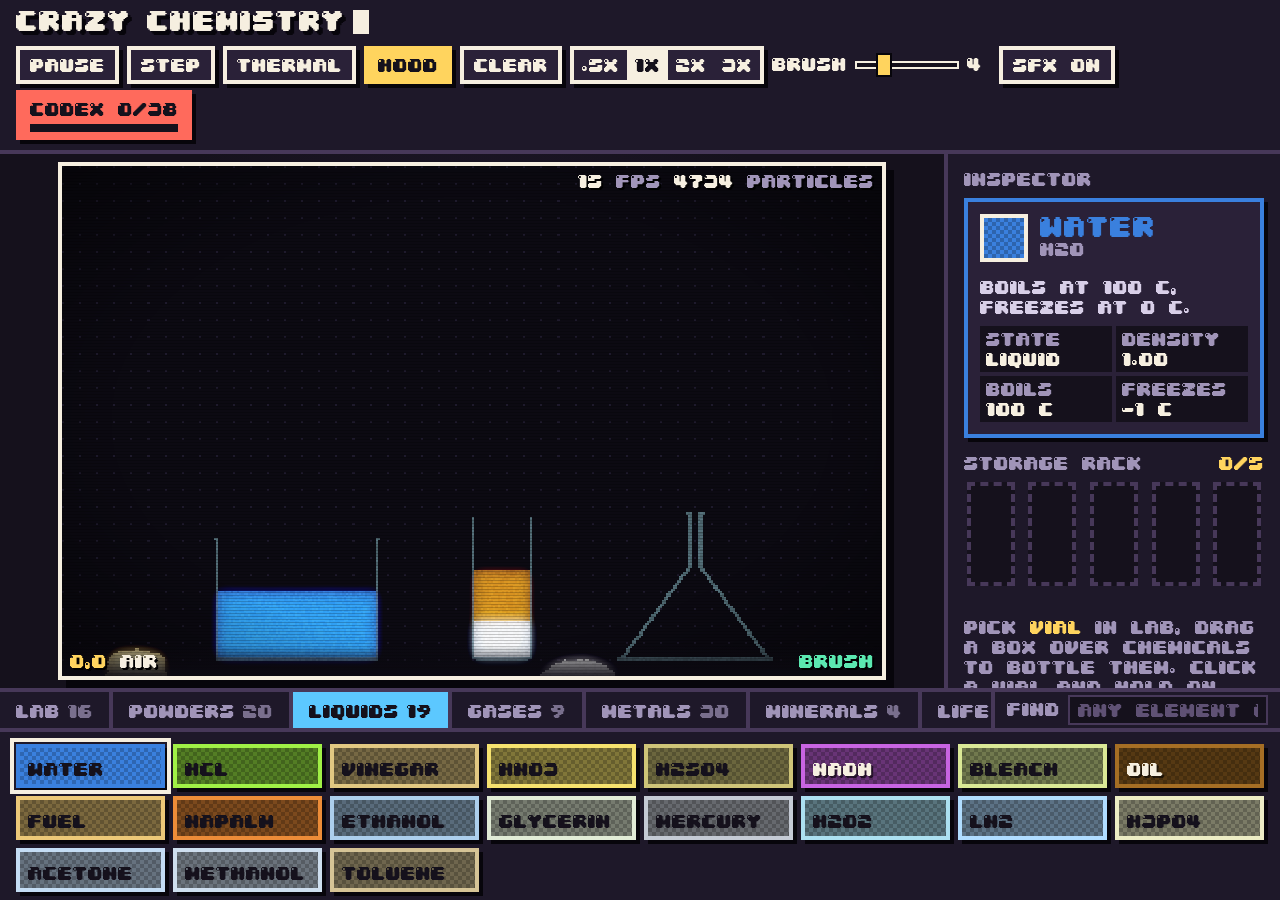
==== commit aefb6bc9: "Fix plant colours: per-species foliage, variegation and bloom colours; cactus, conifer, palm and ros" ====
--- a/index.html
+++ b/index.html
@@ -710,222 +710,228 @@
 'use strict';
 /* =====================================================================
    CRAZY CHEMISTRY — flora. One seed element, one plant element, one bloom element,
-   and a species table (aux byte) that sets look and growth habit.
-   Code: form (T tree, S shrub, F flower, G grass, K cactus/succulent, V vine, P foliage, E edible)
-         leaf colour, bloom colour (n = none)
+   and a species table (aux byte) that sets colour and growth habit.
+   Row: Name | Latin | form | foliage hex | accent hex (variegation, spines, pink veins) | bloom or fruit hex
+   Forms: T broadleaf tree, C conifer, M palm, S shrub, F flower, G grass, K columnar cactus,
+          R rosette or ball, V vine, P foliage plant, E edible crop
+   Colours follow how each plant actually looks (foliage, flowers, fruit), not a generic green.
    ===================================================================== */
-const LEAFC={g:[64,170,80],d:[30,112,62],l:[140,200,70],b:[70,160,150],p:[122,70,122],r:[200,70,50],y:[182,190,72],s:[150,176,160],v:[124,192,112]};
-const BLOOMC={w:[250,248,240],y:[255,220,60],o:[255,150,50],r:[236,50,62],p:[255,150,190],m:[222,60,160],u:[152,92,222],b:[92,142,255],g:[160,232,120]};
 const FORMS={
-  T:{name:'TREE',bud:110},S:{name:'SHRUB',bud:40},F:{name:'FLOWER',bud:24},G:{name:'GRASS',bud:7},
-  K:{name:'CACTUS OR SUCCULENT',bud:26},V:{name:'VINE',bud:64},P:{name:'FOLIAGE',bud:16},E:{name:'EDIBLE',bud:20}
+  T:{name:'TREE',bud:110},C:{name:'CONIFER',bud:100},M:{name:'PALM',bud:90},S:{name:'SHRUB',bud:40},F:{name:'FLOWER',bud:24},
+  G:{name:'GRASS',bud:8},K:{name:'CACTUS',bud:30},R:{name:'ROSETTE',bud:12},V:{name:'VINE',bud:64},P:{name:'FOLIAGE',bud:16},E:{name:'EDIBLE',bud:20}
 };
-const SPECIES_RAW=`Abelia|Abelia|Sgp
-Actaea|Actaea|Fdw
-Adam's Needle|Yucca filamentosa|Kbw
-Aeonium|Aeonium|Kpy
-African Daisy|Osteospermum x hybrida|Fgu
-African Iris|Dietes iridioides|Fgw
-African Marigold|Tagetes erecta|Fgy
-African Milk Tree|Euphorbia trigona|Kdn
-Baby Rubber Plant|Peperomia obtusifolia|Pdn
-Baby Tears|Soleirolia soleirolii|Gln
-Baby's Breath|Gypsophila|Fgw
-Bacopa|Sutera cordata|Vgw
-Bahia Grass|Paspalum notatum|Gyn
-Ball Cactus|Parodia magnifica|Kgy
-Balloon Flower|Platycodon grandiflorus|Fgb
-Baltic Blue Pothos|Epipremnum pinnatum 'Baltic Blue'|Vbn
-Cabbage|Brassica oleracea|Egg
-Cactus|Cactaceae|Kdp
-Caladium|Caladium|Prn
-Calathea Beauty Star|Calathea ornata|Pdp
-Calathea Musaica|Calathea musaica|Pvn
-Calathea Orbifolia|Calathea orbifolia|Pbn
-Calathea Ornata|Goeppertia ornata|Ppn
-Calathea Roseopicta|Calathea roseopicta|Prp
-Daffodil|Narcissus|Fgy
-Dahlia|Dahlia|Fgm
-Daphne|Daphne|Sdp
-Date Palm|Phoenix dactylifera|Tgn
-Dawn Redwood|Metasequoia glyptostroboides|Tln
-Daylily|Hemerocallis|Fgo
-Delphinium|Delphinium|Fgb
-Dendrobium Orchid|Dendrobium|Fdm
-Early Girl Tomato|Solanum lycopersicum 'Early Girl'|Egr
-Easter Cactus|Rhipsalidopsis gaertneri|Kgr
-Easter Lily|Lilium longiflorum|Fgw
-Eastern Prickly Pear Cactus|Opuntia humifusa|Kdy
-Eastern Red Cedar|Juniperus virginiana|Tdn
-Eastern White Pine|Pinus strobus|Tdn
-Echeveria|Echeveria|Ksp
-Echinocereus|Echinocereus spp.|Kgm
-Fall Fiesta Sugar Maple|Acer saccharum 'Bailsta'|Trn
-False Aralia|Plerandra elegantissima|Pdn
-False Holly|Osmanthus fragrans|Sdw
-False Indigo|Baptisia australis|Fbu
-False Sunflower|Heliopsis helianthoides|Fgy
-Fan Flower|Scaevola aemula|Vgu
-Fatsia Spider Web|Fatsia japonica 'Spider Web'|Sgw
-Fava Bean|Vicia faba|Egw
-Garden Phlox|Phlox paniculata|Fgm
-Gardenia|Gardenia jasminoides|Sdw
-Garlic|Allium sativum|Elw
-Gas Plant|Dictamnus albus|Fgp
-Gasteria|Gasteria|Kdr
-Gaura|Oenothera lindheimeri|Fgw
-Gazania|Gazania rigens|Fso
-Geranium|Pelargonium spp.|Fgr
-Halcyon Hosta|Hosta 'Halcyon'|Pbu
-Hardy Geranium|Geranium spp.|Fgu
-Hardy Hibiscus|Hibiscus moscheutos|Sgp
-Hardy Kiwi|Actinidia arguta|Vgg
-Hardy Mum|Chrysanthemum morifolium|Fgo
-Hawaiian Pothos|Epipremnum aureum 'Hawaiian'|Vvn
-Haworthia Cooperi|Haworthia cooperi|Kbn
-Haworthia|Haworthia|Kdw
-Ice Plant|Delosperma|Kgm
-Iceland Poppy|Papaver nudicaule|Fgo
-Impatiens|Impatiens|Fgp
-Inaba Shidare Japanese Maple|Acer palmatum 'Inaba Shidare'|Trn
-Inch Plant|Tradescantia zebrina|Vpn
-Incrediball Hydrangea|Hydrangea arborescens 'Abetwo'|Sgw
-Indian Hawthorn|Rhaphiolepis indica|Sdp
-Inkberry Holly|Ilex glabra|Sdn
-Jacaranda Tree|Jacaranda mimosifolia|Tgu
-Jack-in-the-Pulpit|Arisaema triphyllum|Fdp
-Jackfruit|Artocarpus heterophyllus|Tdy
-Jackman Clematis|Clematis 'Jackmanii'|Vgu
-Jacob's Ladder|Polemonium caeruleum|Fgb
-Jade Plant|Crassula ovata|Kdp
-Jade Pothos|Epipremnum aureum 'Jade'|Vdn
-Jalapeño Pepper|Capsicum annuum 'Jalapeño'|Egr
-Kalanchoe Fedtschenkoi|Bryophyllum fedtschenkoi|Ksn
-Kalanchoe Pinnata|Kalanchoe pinnata|Kgr
-Kalanchoe Thyrsiflora|Kalanchoe thyrsiflora|Ksy
-Kalanchoe|Kalanchoe blossfeldiana|Kdr
-Kale|Brassica oleracea|Edp
-Kangaroo Paw|Anigozanthos|Fgr
-Karl Foerster Feather Reed Grass|Calamagrostis x acutifolia 'Karl Foerster'|Gyn
-Katsura Tree|Cercidiphyllum japonicum|Tgp
-Lace Aloe|Aristaloe aristata|Ksr
-Lacecap Hydrangea|Hydrangea macrophylla|Sgb
-Lady Fern|Athyrium filix-femina|Pln
-Lady Palm|Rhapis excelsa|Tdn
-Lady Slipper Orchid|Cypripedium spp.|Fgm
-Lady's Mantle|Alchemilla mollis|Fsy
-Lamb's Ear|Stachys byzantina|Fsp
-Lantana|Lantana camara|Sgo
-'Miss Kim' Lilac|Syringa pubescens subsp. patula 'Miss Kim'|Sgu
-Macadamia Nut Tree|Macadamia spp.|Tdw
-Mache|Valerianella locusta|Elw
-Macho Fern|Nephrolepis biserrata|Pln
-Madagascar Palm|Pachypodium lamerei|Kdw
-Magnolia Ann|Magnolia liliflora x 'Ann'|Tgm
-Magnolia Grandiflora|Magnolia grandiflora|Tdw
-Mahonia|Mahonia|Sdy
-N'Joy Pothos|Epipremnum aureum 'N'Joy'|Vvn
-Nanking Cherry|Prunus tomentosa|Sgp
-Nasturtium|Tropaeolum|Vgo
-Natal Plum|Carissa macrocarpa|Sdw
-Nemesia|Nemesia|Fgp
-Neon Pothos|Epipremnum aureum 'Neon'|Vln
-Neoregelia Bromeliad|Neoregelia|Pgr
-Nerve Plant|Fittonia albivenis|Pvr
-Oakleaf Hydrangea|Hydrangea quercifolia|Sgw
-October Glory Maple|Acer rubrum 'October Glory'|Trn
-Okra|Abelmoschus esculentus|Egg
-Oleander|Nerium oleander|Sdp
-Onion|Allium cepa|Elw
-Orange Daylily|Hemerocallis fulva|Fgo
-Orange Jasmine|Murraya paniculata|Sdw
-Orange Lily|Lilium bulbiferum|Fgo
-Pagoda Dogwood|Cornus alternifolia|Tgw
-Painted Daisy|Tanacetum coccineum|Fgr
-Painted Lady Philodendron|Philodendron erubescens 'Painted Lady'|Vyn
-Palm Tree|Arecaceae|Tgn
-Pampas Grass|Cortaderia selloana|Gsw
-Pansy|Viola x wittrockiana|Fgu
-Papaya|Carica papaya|Tgo
-Paper Birch|Betula papyrifera|Tln
-Quaking Aspen|Populus tremuloides|Tln
-Queen Anne's Lace|Daucus carota|Fgw
-Queen Elizabeth Rose|Rosa 'Queen Elizabeth'|Sdp
-Quick Fire Hydrangea|Hydrangea paniculata 'Bulk'|Sgp
-Quinoa|Chenopodium quinoa|Egr
-Radish|Raphanus sativus|Egr
-Rain Lily|Zephyranthes candida|Gdw
-Rainbow Elephant Bush|Portulacaria afra 'Variegata'|Kvp
-Rambutan|Nephelium lappaceum|Tdr
-Ramps|Allium tricoccum|Elw
-Ranunculus|Ranunculus spp.|Fgo
-Raspberry Bush|Rubus idaeus|Sgr
-Rat Tail Cactus|Aporocactus flagelliformis|Kgm
-Sago Palm|Cycas revoluta|Tdn
-San Marzano Tomato|Solanum lycopersicum 'San Marzano'|Egr
-Saskatoon Serviceberry|Amelanchier alnifolia|Sgw
-Sassafras|Sassafras albidum|Tgy
-Satin Pothos|Scindapsus pictus|Vsn
-Satsuma Mandarin|Citrus unshiu|Tdo
-Saucer Magnolia|Magnolia x soulangiana|Tgp
-Scabiosa|Scabiosa|Fgb
-Tall Fescue Grass|Festuca arundinacea|Ggn
-Tamarack|Larix laricina|Tln
-Tarragon|Artemisia dracunculus|Egn
-Taylor Juniper|Juniperus virginiana 'Taylor'|Tbn
-Tea Olive|Osmanthus fragrans|Sdw
-Tea Plant|Camellia sinensis|Sdw
-Teddy Bear Cactus|Cylindropuntia bigelovii|Kyn
-Teddy Bear Sunflower|Helianthus annuus 'Teddy Bear'|Fgy
-Utah Juniper|Juniperus osteosperma|Tbn
-Vanda Orchid|Vanda|Fgu
-Vanilla Strawberry Hydrangea|Hydrangea paniculata 'Renhy'|Sgp
-Vanilla|Vanilla planifolia|Vgy
-Variegated String of Hearts|Ceropegia woodii var. variegata|Vvp
-Venus Fly Trap|Dionaea muscipula|Fgr
-Verbena|Verbena x hybrida|Vgm
-Veronica Spicata|Veronica spicata|Fgb
-Viburnum|Viburnum|Sgw
-Wallflower|Erysimum|Fgo
-Wandflower|Gaura lindheimeri|Fgw
-Wasabi|Wasabia japonica|Egn
-Washington Hawthorn|Crataegus phaenopyrum|Tgr
-Water Lettuce|Pistia stratiotes|Pln
-Water Lily|Nymphaea|Fgp
-Watercress|Nasturtium officinale|Egn
-Watermelon Peperomia|Peperomia argyreia|Psn
-Xanthosoma|Xanthosoma spp.|Pdn
-Yarrow|Achillea millefolium|Fsw
-Yaupon|Ilex vomitoria|Sdr
-Yellow Bells|Tecoma stans|Sgy
-Yellow Iris|Iris pseudacorus|Fgy
-Yellow Pear Tomato|Solanum lycopersicum 'Yellow Pear'|Egy
-Yerba Mate|Ilex paraguariensis|Sgn
-Yew Tree|Taxus|Tdn
-Yucca Plant|Yucca|Kbw
-Zebra Grass|Miscanthus sinensis 'Zebrinus'|Gvn
-Zebra Plant|Aphelandra squarrosa|Pdy
-Zinnia|Zinnia elegans|Fgm
-Zoysia Grass|Zoysia spp.|Gln
-ZZ Plant|Zamioculcas zamiifolia|Pdn`;
-
-const SPN=['Plant'],SPL=['plant'],SPF=['F'],SPC=[LEAFC.g],SPB=[BLOOMC.p];
+const SPECIES_RAW=`Abelia|Abelia|S|3d8a45|d9b65a|f6d7e0
+Actaea|Actaea|F|2f6b3a|-|f6f2e8
+Adam's Needle|Yucca filamentosa|R|7da58a|-|f3ecd0
+Aeonium|Aeonium|R|5e9a6a|7a3b62|f2d54a
+African Daisy|Osteospermum x hybrida|F|4a8f4f|-|8a5bd0
+African Iris|Dietes iridioides|F|4f8c4a|-|f4f1f6
+African Marigold|Tagetes erecta|F|3f8a3f|-|f6a21a
+African Milk Tree|Euphorbia trigona|K|2f6a45|d9e6d6|-
+Baby Rubber Plant|Peperomia obtusifolia|P|2b6b3a|-|-
+Baby Tears|Soleirolia soleirolii|G|58b04a|-|-
+Baby's Breath|Gypsophila|F|7fa86a|-|fbfaf6
+Bacopa|Sutera cordata|V|4c9a50|-|f7f5f8
+Bahia Grass|Paspalum notatum|G|5f9b3b|-|-
+Ball Cactus|Parodia magnifica|R|5f9a72|e8d27a|f2d03c
+Balloon Flower|Platycodon grandiflorus|F|5a9a6a|-|6b6ed8
+Baltic Blue Pothos|Epipremnum pinnatum 'Baltic Blue'|V|4f8f86|9dc1bd|-
+Cabbage|Brassica oleracea|E|7fb06a|3d7a46|a8d18f
+Cactus|Cactaceae|K|4a9564|d9d3a0|e8508c
+Caladium|Caladium|P|3f8a4f|d9366a|-
+Calathea Beauty Star|Calathea ornata|P|2f6f45|e7a2bf|-
+Calathea Musaica|Calathea musaica|P|4f9a50|1f5f36|-
+Calathea Orbifolia|Calathea orbifolia|P|7fb08a|bfd8c4|-
+Calathea Ornata|Goeppertia ornata|P|2f6b3f|e8a6c0|-
+Calathea Roseopicta|Calathea roseopicta|P|2f6b45|d96d96|-
+Daffodil|Narcissus|F|4d9a6a|-|f7d417
+Dahlia|Dahlia|F|2f6b3a|-|d9246c
+Daphne|Daphne|S|2c6b3a|-|e9c0d0
+Date Palm|Phoenix dactylifera|M|6f9a5a|-|c4762a
+Dawn Redwood|Metasequoia glyptostroboides|C|7ba24a|-|-
+Daylily|Hemerocallis|F|4f9a45|-|f08a1c
+Delphinium|Delphinium|F|3f8a4a|-|3a5fe0
+Dendrobium Orchid|Dendrobium|F|4a8a45|-|c860b0
+Early Girl Tomato|Solanum lycopersicum 'Early Girl'|E|3f7f3a|-|d9301f
+Easter Cactus|Rhipsalidopsis gaertneri|R|4f9a5f|-|e0452e
+Easter Lily|Lilium longiflorum|F|3f8a45|-|fbf9f2
+Eastern Prickly Pear Cactus|Opuntia humifusa|K|6a9a5a|d8d4a0|f2d53c
+Eastern Red Cedar|Juniperus virginiana|C|2f6a4a|-|-
+Eastern White Pine|Pinus strobus|C|4f8a5a|-|-
+Echeveria|Echeveria|R|8fb3a8|c9798f|f08a5d
+Echinocereus|Echinocereus spp.|R|5a9a5f|e8e0c0|d9408f
+Fall Fiesta Sugar Maple|Acer saccharum 'Bailsta'|T|4a9a3f|e0742a|-
+False Aralia|Plerandra elegantissima|P|2a5a3a|6a4a3a|-
+False Holly|Osmanthus heterophyllus|S|2c6b3a|-|f4efe0
+False Indigo|Baptisia australis|F|6a9a8a|-|4a4ac8
+False Sunflower|Heliopsis helianthoides|F|4a8a45|-|f5c518
+Fan Flower|Scaevola aemula|V|4a9a50|-|6a6ad8
+Fatsia Spider Web|Fatsia japonica 'Spider Web'|S|3f8a55|dfeee0|efe8d0
+Fava Bean|Vicia faba|E|5f9a6a|-|f4f1ee
+Garden Phlox|Phlox paniculata|F|3f8a45|-|d94f9a
+Gardenia|Gardenia jasminoides|S|1f5a35|-|fbf9f2
+Garlic|Allium sativum|E|6fa05a|-|f1ead8
+Gas Plant|Dictamnus albus|F|4f8a4a|-|e8b4d0
+Gasteria|Gasteria|R|2f6a45|d8e4d6|e8756a
+Gaura|Oenothera lindheimeri|F|5f9a55|-|f7e4ea
+Gazania|Gazania rigens|F|7fa090|-|f29a1c
+Geranium|Pelargonium spp.|F|3f8a45|7a4a3a|e0332c
+Halcyon Hosta|Hosta 'Halcyon'|R|7fa5c0|-|b6a0e0
+Hardy Geranium|Geranium spp.|F|4f9a4a|-|7a6ad8
+Hardy Hibiscus|Hibiscus moscheutos|S|3f8a45|-|f07aa8
+Hardy Kiwi|Actinidia arguta|V|4f9a45|-|9bcf5a
+Hardy Mum|Chrysanthemum morifolium|F|3f7f45|-|e8782a
+Hawaiian Pothos|Epipremnum aureum 'Hawaiian'|V|4f9a4a|e8d65a|-
+Haworthia Cooperi|Haworthia cooperi|R|8fc29a|-|-
+Haworthia|Haworthia|R|2f6a45|e8efe8|f4f1ea
+Ice Plant|Delosperma|R|7fb08a|-|e0409a
+Iceland Poppy|Papaver nudicaule|F|7fa88a|-|f6902a
+Impatiens|Impatiens|F|3f8a45|-|e8508a
+Inaba Shidare Japanese Maple|Acer palmatum 'Inaba Shidare'|T|6a1f2a|8a2a3a|-
+Inch Plant|Tradescantia zebrina|V|5f4a8a|b8c0c8|d870c0
+Incrediball Hydrangea|Hydrangea arborescens 'Abetwo'|S|4a8a4a|-|f6f4ea
+Indian Hawthorn|Rhaphiolepis indica|S|2c6b3a|-|f6cddc
+Inkberry Holly|Ilex glabra|S|2a5a35|-|2a2a2f
+Jacaranda Tree|Jacaranda mimosifolia|T|4f9a50|-|8a6fd8
+Jack-in-the-Pulpit|Arisaema triphyllum|F|3f8a45|-|7a4a8a
+Jackfruit|Artocarpus heterophyllus|T|2f6a3a|-|a8b84a
+Jackman Clematis|Clematis 'Jackmanii'|V|4a8a4a|-|5a2fb0
+Jacob's Ladder|Polemonium caeruleum|F|5f9a5a|-|7a8ae8
+Jade Plant|Crassula ovata|S|3f8a55|b84a4a|f7e4ea
+Jade Pothos|Epipremnum aureum 'Jade'|V|2f8a45|-|-
+Jalapeño Pepper|Capsicum annuum 'Jalapeño'|E|3f8a3f|-|4fa030
+Kalanchoe Fedtschenkoi|Bryophyllum fedtschenkoi|R|8fb3a8|c98a9a|e8785a
+Kalanchoe Pinnata|Kalanchoe pinnata|R|5f9a5a|a85a6a|d98a8a
+Kalanchoe Thyrsiflora|Kalanchoe thyrsiflora|R|9fb89a|d86a4a|f2d65a
+Kalanchoe|Kalanchoe blossfeldiana|R|2f7a45|-|e0302c
+Kale|Brassica oleracea|E|356a50|6a4a7a|-
+Kangaroo Paw|Anigozanthos|F|4f8a55|-|d8382c
+Karl Foerster Feather Reed Grass|Calamagrostis x acutifolia 'Karl Foerster'|G|5f9a4a|-|d8c58a
+Katsura Tree|Cercidiphyllum japonicum|T|5aa06a|e8a04a|-
+Lace Aloe|Aristaloe aristata|R|6fa08a|e8f0e8|f27a4a
+Lacecap Hydrangea|Hydrangea macrophylla|S|4a8a4a|-|7a9ae0
+Lady Fern|Athyrium filix-femina|P|6fb050|-|-
+Lady Palm|Rhapis excelsa|M|2f6a3a|-|-
+Lady Slipper Orchid|Cypripedium spp.|F|4f8a4a|-|e88ab0
+Lady's Mantle|Alchemilla mollis|F|7fb060|-|d6e25e
+Lamb's Ear|Stachys byzantina|R|b8c4b4|-|c880b8
+Lantana|Lantana camara|S|3f8a45|-|f08a2a
+'Miss Kim' Lilac|Syringa pubescens subsp. patula 'Miss Kim'|S|3f8a4a|-|c8a0e0
+Macadamia Nut Tree|Macadamia spp.|T|2c6b3a|-|f4ecd8
+Mache|Valerianella locusta|E|5fa055|-|-
+Macho Fern|Nephrolepis biserrata|P|5fa050|-|-
+Madagascar Palm|Pachypodium lamerei|K|7f9a78|e0e0d8|f7f5ee
+Magnolia Ann|Magnolia liliflora x 'Ann'|T|3f8a45|-|b83a8a
+Magnolia Grandiflora|Magnolia grandiflora|T|1f5a35|-|fbf9f2
+Mahonia|Mahonia|S|2c5f45|-|f2d83a
+N'Joy Pothos|Epipremnum aureum 'N'Joy'|V|3f9a50|f2f2e8|-
+Nanking Cherry|Prunus tomentosa|S|4f9a45|-|f8d8e0
+Nasturtium|Tropaeolum|V|5fa050|-|f06a1a
+Natal Plum|Carissa macrocarpa|S|2c6b3a|-|f7f4ee
+Nemesia|Nemesia|F|4f8a4a|-|e070b8
+Neon Pothos|Epipremnum aureum 'Neon'|V|8cc83a|-|-
+Neoregelia Bromeliad|Neoregelia|R|4f8a4a|d8302c|-
+Nerve Plant|Fittonia albivenis|P|2f7a45|f0a0b8|-
+Oakleaf Hydrangea|Hydrangea quercifolia|S|3f7a40|-|f4f0e0
+October Glory Maple|Acer rubrum 'October Glory'|T|4f9a3a|c0301f|-
+Okra|Abelmoschus esculentus|E|3f8a3a|-|6aa83a
+Oleander|Nerium oleander|S|3f7a3a|-|f07aa8
+Onion|Allium cepa|E|6fa850|-|d2a85c
+Orange Daylily|Hemerocallis fulva|F|4f9a45|-|f58a1c
+Orange Jasmine|Murraya paniculata|S|2c6b3a|-|f7f4ee
+Orange Lily|Lilium bulbiferum|F|4a8a45|-|f0731a
+Pagoda Dogwood|Cornus alternifolia|T|4f9a4a|-|f7f4ee
+Painted Daisy|Tanacetum coccineum|F|4f8f4a|-|e03a5a
+Painted Lady Philodendron|Philodendron erubescens 'Painted Lady'|V|7fc040|4a8a3a|-
+Palm Tree|Arecaceae|M|3f8a45|-|-
+Pampas Grass|Cortaderia selloana|G|7fa070|-|f2f0e6
+Pansy|Viola x wittrockiana|F|3f8a45|-|8a4ad0
+Papaya|Carica papaya|T|4f9a4a|-|f28a2a
+Paper Birch|Betula papyrifera|T|6fae4a|-|-
+Quaking Aspen|Populus tremuloides|T|7fb850|-|-
+Queen Anne's Lace|Daucus carota|F|5f9a55|-|f8f6ee
+Queen Elizabeth Rose|Rosa 'Queen Elizabeth'|S|2f6a3a|-|f09ab8
+Quick Fire Hydrangea|Hydrangea paniculata 'Bulk'|S|4a8a4a|-|e87a9a
+Quinoa|Chenopodium quinoa|E|6fa05a|-|c8502a
+Radish|Raphanus sativus|E|4f9a4a|-|d9304a
+Rain Lily|Zephyranthes candida|G|3f8a45|-|faf8f2
+Rainbow Elephant Bush|Portulacaria afra 'Variegata'|S|6fa05a|f0e8b0|-
+Rambutan|Nephelium lappaceum|T|2f6a3a|-|d8302a
+Ramps|Allium tricoccum|E|4f9a50|-|c87a98
+Ranunculus|Ranunculus spp.|F|4a8a4a|-|f08a3a
+Raspberry Bush|Rubus idaeus|S|4f9a45|-|d8244a
+Rat Tail Cactus|Aporocactus flagelliformis|V|6fa05a|-|e8406a
+Sago Palm|Cycas revoluta|M|2c6a3a|-|-
+San Marzano Tomato|Solanum lycopersicum 'San Marzano'|E|3f7f3a|-|cf2a1f
+Saskatoon Serviceberry|Amelanchier alnifolia|S|4f9a4a|-|f7f4ee
+Sassafras|Sassafras albidum|T|5fa045|-|d6d85a
+Satin Pothos|Scindapsus pictus|V|4f8a5f|c7d4c8|-
+Satsuma Mandarin|Citrus unshiu|T|2f6a3a|-|f78c1a
+Saucer Magnolia|Magnolia x soulangiana|T|4a8a45|-|f3b8d0
+Scabiosa|Scabiosa|F|5f9a65|-|9aaaf0
+Tall Fescue Grass|Festuca arundinacea|G|5a9a40|-|-
+Tamarack|Larix laricina|C|7aae4a|-|-
+Tarragon|Artemisia dracunculus|E|5f9a50|-|-
+Taylor Juniper|Juniperus virginiana 'Taylor'|C|5a8a85|-|-
+Tea Olive|Osmanthus fragrans|S|2c6b3a|-|f2c870
+Tea Plant|Camellia sinensis|S|2f7a40|-|f7f4e8
+Teddy Bear Cactus|Cylindropuntia bigelovii|K|c9b868|8fa86a|d8d860
+Teddy Bear Sunflower|Helianthus annuus 'Teddy Bear'|F|4f9a3f|-|f6c012
+Utah Juniper|Juniperus osteosperma|C|6f9a80|-|-
+Vanda Orchid|Vanda|F|5fa045|-|7a5fe0
+Vanilla Strawberry Hydrangea|Hydrangea paniculata 'Renhy'|S|4a8a4a|-|f0b0c0
+Vanilla|Vanilla planifolia|V|3f8a4a|-|e8e8a0
+Variegated String of Hearts|Ceropegia woodii var. variegata|V|6f9a8a|e8a0b8|-
+Venus Fly Trap|Dionaea muscipula|R|6fb040|d8303c|f7f5ee
+Verbena|Verbena x hybrida|V|4f8a4a|-|9a4ad8
+Veronica Spicata|Veronica spicata|F|4f8a55|-|4a5ae0
+Viburnum|Viburnum|S|3f8a45|-|f7f5ee
+Wallflower|Erysimum|F|5f9a5a|-|f29a2a
+Wandflower|Gaura lindheimeri|F|5f9a55|-|f7e6ee
+Wasabi|Wasabia japonica|E|3f8a4a|-|9cc86a
+Washington Hawthorn|Crataegus phaenopyrum|T|4f9a4a|-|d8302a
+Water Lettuce|Pistia stratiotes|P|8fcf7a|-|-
+Water Lily|Nymphaea|F|3f8a4a|-|f07aa8
+Watercress|Nasturtium officinale|E|4f9a40|-|-
+Watermelon Peperomia|Peperomia argyreia|P|5fa088|cfe3d6|-
+Xanthosoma|Xanthosoma spp.|P|3f9a4a|-|-
+Yarrow|Achillea millefolium|F|6a9a5a|-|f6f2e6
+Yaupon|Ilex vomitoria|S|3f7f45|-|d8302a
+Yellow Bells|Tecoma stans|S|4f9a3a|-|f6d21a
+Yellow Iris|Iris pseudacorus|F|5fa070|-|f7d21a
+Yellow Pear Tomato|Solanum lycopersicum 'Yellow Pear'|E|3f7f3a|-|f5d02a
+Yerba Mate|Ilex paraguariensis|S|3f7a40|-|f4f0e6
+Yew Tree|Taxus|C|1f5238|-|d8302f
+Yucca Plant|Yucca|R|7fa58a|-|f4efd8
+Zebra Grass|Miscanthus sinensis 'Zebrinus'|G|6fa04a|e8d870|-
+Zebra Plant|Aphelandra squarrosa|P|2f6a45|f0f0e0|f6c81a
+Zinnia|Zinnia elegans|F|4a8a45|-|e03a8a
+Zoysia Grass|Zoysia spp.|G|6aa048|-|-
+ZZ Plant|Zamioculcas zamiifolia|P|1f6a3f|-|-`;
+
+/* trunk colours for trees that have a distinctive bark */
+const TRUNK_SPECIAL={'Paper Birch':'e6e2d8','Quaking Aspen':'d6dccb','Date Palm':'8a6a45','Lady Palm':'7a5a3a','Palm Tree':'8a6a45','Sago Palm':'6a4a35',
+  'Eastern White Pine':'6a4632','Eastern Red Cedar':'7a4a36','Dawn Redwood':'7a4a38','Tamarack':'7a5a42','Utah Juniper':'7a5a46','Taylor Juniper':'7a5a46','Yew Tree':'7a4a3a'};
+const hex=h=>[parseInt(h.slice(0,2),16),parseInt(h.slice(2,4),16),parseInt(h.slice(4,6),16)];
+const SPN=['Plant'],SPL=['plant'],SPF=['F'],SPC=[hex('46aa54')],SPA=[null],SPB=[hex('ff96be')],SPT=[hex('845c38')];
 for(const line of SPECIES_RAW.split('\n')){
-  const [nm,latin,code]=line.split('|');
-  SPN.push(nm);SPL.push(latin);SPF.push(code[0]);SPC.push(LEAFC[code[1]]);SPB.push(code[2]==='n'?null:BLOOMC[code[2]]);
+  const [nm,latin,form,leaf,acc,bl]=line.split('|');
+  SPN.push(nm);SPL.push(latin);SPF.push(form);SPC.push(hex(leaf));SPA.push(acc==='-'?null:hex(acc));SPB.push(bl==='-'?null:hex(bl));
+  SPT.push(TRUNK_SPECIAL[nm]?hex(TRUNK_SPECIAL[nm]):hex('845c38'));
 }
 const NS=SPN.length-1;
 const BUD=new Uint8Array(NS+1);
 for(let s=0;s<=NS;s++)BUD[s]=FORMS[SPF[s]].bud;
 const GROWN=new Uint8Array(NS+1);
-const LEAFPAL=new Uint32Array((NS+1)*8),BLOOMPAL=new Uint32Array((NS+1)*8);
+const LEAFPAL=new Uint32Array((NS+1)*8),BLOOMPAL=new Uint32Array((NS+1)*8),TRUNKPAL=new Uint32Array((NS+1)*8);
+const pk=(c,f)=>{const q=k=>Math.max(0,Math.min(255,c[k]*f))|0;return (255<<24)|(q(2)<<16)|(q(1)<<8)|q(0)};
 for(let s=0;s<=NS;s++){
-  const lc=SPC[s],bc=SPB[s]||lc;
+  const lc=SPC[s],ac=SPA[s],bc=SPB[s]||lc,tc=SPT[s];
   for(let v=0;v<8;v++){
-    const f=.82+.36*(v/7);
-    const p=(c,k)=>Math.max(0,Math.min(255,c[k]*f))|0;
-    LEAFPAL[s*8+v]=(255<<24)|(p(lc,2)<<16)|(p(lc,1)<<8)|p(lc,0);
-    BLOOMPAL[s*8+v]=(255<<24)|(p(bc,2)<<16)|(p(bc,1)<<8)|p(bc,0);
+    const f=.84+.3*(v/7);
+    LEAFPAL[s*8+v]=pk(ac&&v>=(SPF[s]==='K'?7:5)?ac:lc,f);
+    BLOOMPAL[s*8+v]=pk(bc,f);
+    TRUNKPAL[s*8+v]=pk(tc,.86+.24*(v/7));
   }
 }
 
@@ -972,12 +978,29 @@
   const f=SPF[sp],b=life[i];
   if(b===0){if(rnd()<.05)bloomAt(i,x,y,sp);return false}
   let dx=0,dy=-1,t=PLANT;
+  const bud=BUD[sp];
   switch(f){
     case 'T':
-      if(b>BUD[sp]*.42){t=WOODID;dx=rnd()<.2?(rnd()<.5?-1:1):0;dy=-1}
+      if(b>bud*.42){t=WOODID;dx=rnd()<.2?(rnd()<.5?-1:1):0;dy=-1}
       else{const d=DIRS8[(rnd()*8)|0];dx=d[0];dy=d[1]}
       break;
-    case 'F':case 'E':case 'K':dx=rnd()<(f==='K'?.12:.1)?(rnd()<.5?-1:1):0;dy=-1;break;
+    case 'C':                       /* conifer: straight trunk, then a tall narrow crown */
+      if(b>bud*.78){t=WOODID;dx=0;dy=-1}
+      else{const r=rnd();dy=r<.5?-1:(r<.8?0:-1);dx=rnd()<.55?(rnd()<.5?-1:1):0}
+      break;
+    case 'M':                       /* palm: bare trunk, fronds arch out at the top */
+      if(b>bud*.2){t=WOODID;dx=rnd()<.06?(rnd()<.5?-1:1):0;dy=-1}
+      else{const a=[[-1,-1],[1,-1],[-1,0],[1,0],[0,-1],[-2,0],[2,0]][(rnd()*7)|0];dx=a[0];dy=a[1]}
+      break;
+    case 'K':{                      /* cactus: fat green column, an arm now and then */
+      const r=rnd();
+      if(r<.3){dx=rnd()<.5?-1:1;dy=0}else{dx=0;dy=-1}
+      break}
+    case 'R':{                      /* rosette or ball: stays low and wide */
+      const r=rnd();dx=r<.4?-1:(r<.8?1:0);dy=rnd()<.35?-1:0;
+      if(!dx&&!dy)dy=-1;
+      break}
+    case 'F':case 'E':dx=rnd()<.1?(rnd()<.5?-1:1):0;dy=-1;break;
     case 'G':{const r=rnd();dx=r<.4?-1:(r<.8?1:0);dy=rnd()<.5?-1:0;break}
     case 'S':case 'P':{const d=DIRS8[(rnd()*8)|0];dx=d[0];dy=d[1]>0?0:d[1];break}
     case 'V':{const r=rnd();dx=r<.4?-1:(r<.8?1:0);dy=rnd()<.55?0:(rnd()<.5?-1:1);break}
@@ -986,6 +1009,7 @@
   const nx=x+dx,ny=y+dy;if(nx<0||nx>=W||ny<0||ny>=H)return false;
   const k=ny*W+nx;if(type[k]!==0)return false;
   setCell(k,t,sp);T[k]=20;life[k]=b-1;life[i]=b-1;
+  if(f==='K'&&dy===-1){const sx=nx+(rnd()<.5?-1:1);if(sx>=0&&sx<W){const k2=ny*W+sx;if(type[k2]===0){setCell(k2,PLANT,sp);T[k2]=20;life[k2]=b-1}}}
   if(b-1<=((BUD[sp]*.35)|0)){if(sp&&!GROWN[sp]){GROWN[sp]=1;onGrown(sp)}if(rnd()<.5)bloomAt(k,nx,ny,sp)}
   return true;
 }
@@ -1281,6 +1305,7 @@
           const fe=ELS[aux[i]],fc=fe.flame||ELS[FIRE].flame,lf=Math.min(1,life[i]/26);
           const fl=.55+rnd()*.45;
           c=pack(Math.min(255,fc[0]*fl*(.6+lf*.5)+lf*40),Math.min(255,fc[1]*fl*(.5+lf*.6)+lf*40),Math.min(255,fc[2]*fl*(.5+lf*.5)+lf*30));
+        }else if(t===WOODID&&aux[i]>0){c=TRUNKPAL[aux[i]*8+vr[i]];
         }else if(t===PLANT){c=LEAFPAL[aux[i]*8+vr[i]];
         }else if(t===BLOOM){c=BLOOMPAL[aux[i]*8+vr[i]];
         }else if(t===SPARK){
@@ -1468,7 +1493,7 @@
  {n:'Alkali race',d:'Li, Na, K, Rb, Cs in water',f(){clearAll();
    ['lithium','sodium','potassium','rubidium','cesium'].forEach((m,i)=>{const cx=64+i*64;const b=beaker(cx,232,48,48);fillRect(b.x0,b.y1-26,b.x1,b.y1,'water');fillRect(cx-3,150-i*4,cx+2,155-i*4,m)})}},
  {n:'Greenhouse',d:'Seeds on wet soil',f(){clearAll();fillRect(18,196,19,231,'bench');fillRect(364,196,365,231,'bench');fillRect(18,230,365,231,'bench');
-   ['Teddy Bear Sunflower','Daffodil','Dahlia','Pansy','Cactus','Paper Birch','Kale','Zinnia','Lantana','Jade Plant','Venus Fly Trap','Delphinium','Okra','Bacopa','Pampas Grass','Date Palm'].forEach((n,i)=>{const q=spId(n);if(q>0)setCell(205*W+(42+i*20),ID.seed,q)});
+   ['Teddy Bear Sunflower','Daffodil','Cactus','Paper Birch','Echeveria','Eastern White Pine','Dahlia','Date Palm','Pampas Grass','Kale','Delphinium','Venus Fly Trap','Lantana','Okra','Pansy','Neon Pothos'].forEach((n,i)=>{const q=spId(n);if(q>0)setCell(205*W+(42+i*20),ID.seed,q)});
    fillRect(20,206,363,229,'mud')}},
  {n:'Spark bottle',d:'H2 + O2 in a tube',f(){clearAll();const b=beaker(190,232,64,60);
    for(let x=b.x0-1;x<=b.x1+1;x++){glassPut(x,176);glassPut(x,177)}
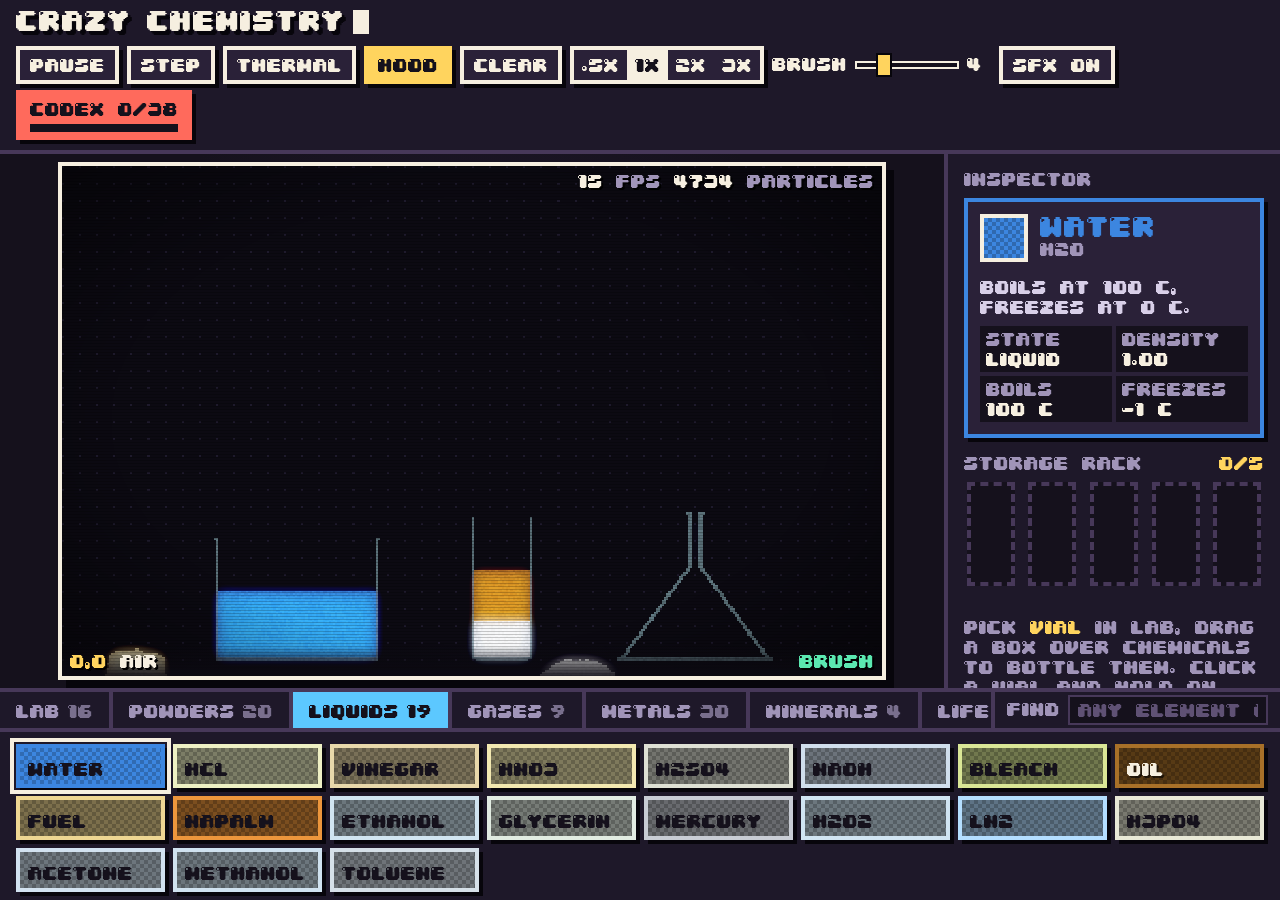
==== commit dd9774c3: "Use real-world colours for every element, compound, gas and flame Co-Authored-By: Claude Sonnet 5.5 " ====
--- a/index.html
+++ b/index.html
@@ -937,6 +937,50 @@
 
 'use strict';
 /* =====================================================================
+   CRAZY CHEMISTRY — real-world colours
+   Each value is how the substance actually looks (metals silvery-white unless they are not,
+   acids and bases clear, gases colourless or faintly tinted, flame colours from flame tests).
+   Colourless gases and liquids get a faint neutral tint and low alpha only so they stay visible on the stage.
+   ===================================================================== */
+const REAL={
+  /* powders */
+  sand:[222,198,144],salt:[244,244,240],sulfur:[240,224,62],coal:[38,38,42],charcoal:[30,30,34],chalk:[240,238,230],quicklime:[244,242,236],
+  gunpowder:[54,52,56],thermite:[132,108,96],phosphorus:[244,236,190],carbide:[96,98,104],sugar:[252,250,244],flour:[246,242,230],bakingsoda:[248,248,250],
+  yeast:[214,182,130],dirt:[112,80,54],clay:[176,110,86],cement:[150,150,148],ash:[128,126,124],rust:[162,76,40],verdigris:[96,180,160],fes:[48,44,44],
+  nh4cl:[244,244,244],agcl:[240,240,244],ammoniumnitrate:[240,238,230],tnt:[232,220,150],epsom:[244,246,250],mgoh2:[250,250,252],fepo4:[100,104,110],
+  coppersulfate:[46,120,224],copperdust:[176,98,60],silverdust:[196,198,204],golddust:[226,178,52],
+  /* alkali and alkaline earth metals */
+  lithium:[188,192,198],sodium:[208,212,224],potassium:[206,210,220],rubidium:[200,204,212],cesium:[232,222,190],francium:[200,200,210],
+  calcium:[214,210,196],barium:[206,208,190],strontium:[214,208,176],
+  /* metals */
+  iron:[150,154,160],copper:[208,120,78],zinc:[158,170,184],tin:[200,204,208],lead:[96,102,122],silver:[232,234,238],gold:[255,200,64],platinum:[220,222,226],
+  nickel:[176,176,170],titanium:[160,164,172],tungsten:[104,108,116],aluminum:[210,214,222],magnesium:[222,226,230],beryllium:[170,178,180],radium:[210,214,208],
+  cobalt:[140,152,176],manganese:[168,160,170],chromium:[208,214,220],gallium:[192,204,220],indium:[188,190,198],bismuth:[210,176,190],
+  steel:[128,134,146],stainless:[196,204,212],brass:[214,176,76],bronze:[176,122,62],solder:[178,182,188],pewter:[160,164,166],electrum:[226,206,128],amalgam:[200,204,212],
+  /* liquids */
+  water:[60,134,224],saltwater:[74,150,210],sugarwater:[240,224,170],acid:[238,240,196],vinegar:[232,216,170],nitricacid:[242,232,176],sulfuricacid:[222,224,212],
+  aquaregia:[255,170,50],base:[208,222,236],limewater:[214,232,236],bleach:[218,230,150],oil:[168,112,40],fuel:[238,214,146],napalm:[236,150,60],ethanol:[208,228,240],
+  glycerin:[226,236,226],nitro:[246,236,160],mercury:[200,204,212],peroxide:[208,228,242],ln2:[180,222,255],cusol:[36,140,226],agsol:[220,230,236],ausol:[255,208,70],
+  mud:[92,66,46],wetconcrete:[128,128,124],phosacid:[232,232,214],acetone:[210,226,240],methanol:[208,226,240],toluene:[214,224,232],
+  /* gases */
+  steam:[240,244,248],hydrogen:[226,232,244],oxygen:[224,234,248],nitrogen:[226,230,238],chlorine:[208,226,104],methane:[226,234,230],co2:[226,228,234],
+  smoke:[88,88,94],so2:[236,236,230],h2s:[232,234,214],nh3:[228,236,242],no2:[196,104,52],acetylene:[232,232,228],hgvapor:[214,214,222],ethvapor:[226,232,240],solvvapor:[226,232,240],
+  /* structures */
+  glass:[168,214,222],stone:[112,108,106],ice:[196,232,252],dryice:[232,238,242],concrete:[146,146,142],brick:[170,82,62],wood:[134,94,58]
+};
+const REAL_ALPHA={acid:.7,vinegar:.6,nitricacid:.65,sulfuricacid:.8,base:.6,limewater:.6,ethanol:.5,glycerin:.55,peroxide:.6,agsol:.5,phosacid:.6,acetone:.45,methanol:.45,toluene:.5,fuel:.6,
+  hydrogen:.16,oxygen:.18,nitrogen:.16,methane:.18,co2:.2,so2:.22,h2s:.2,nh3:.2,acetylene:.18,hgvapor:.2,ethvapor:.18,solvvapor:.18};
+const REAL_FLAME={lithium:[220,40,60],sodium:[255,210,40],potassium:[190,120,240],rubidium:[200,50,120],cesium:[130,150,255],calcium:[240,110,40],strontium:[240,30,60],
+  barium:[140,240,90],coppersulfate:[60,220,150],cusol:[60,220,150],sulfur:[80,110,255],ethanol:[120,150,255],methanol:[150,170,255],acetylene:[255,230,160],francium:[200,120,255]};
+for(const k in REAL){if(ID[k]!==undefined)ELS[ID[k]].col=REAL[k];else throw new Error('colors.js: unknown element '+k)}
+for(const k in REAL_ALPHA)ELS[ID[k]].alpha=REAL_ALPHA[k];
+for(const k in REAL_FLAME)ELS[ID[k]].flame=REAL_FLAME[k];
+ELS[ID.cesium].desc='Silvery gold, soft, and runny just above room temperature. Detonates in water.';
+ELS[ID.acid].desc='Strong acid, clear with a faint yellow tint. Eats most metals, chalk and rust. Gold and copper shrug it off.';
+ELS[ID.tnt].desc='Pale yellow solid. Stable until heated or lit. Chain-reacts across a pile.';
+
+'use strict';
+/* =====================================================================
    CRAZY CHEMISTRY — simulation engine
    ===================================================================== */
 const type=new Uint8Array(N),aux=new Uint8Array(N),life=new Uint8Array(N),stamp=new Uint8Array(N),vr=new Uint8Array(N);
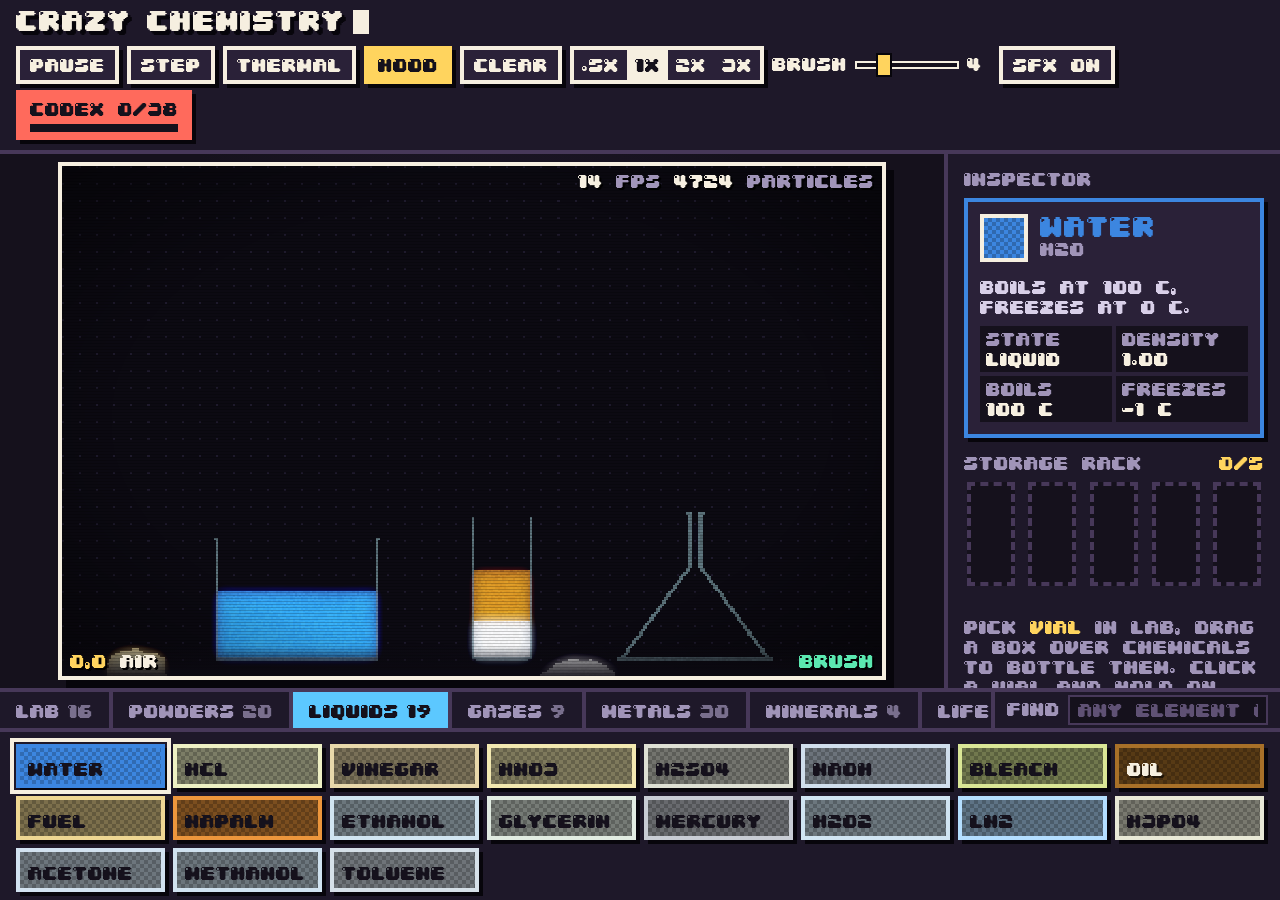
==== commit 72aaa5ff: "Colour seeds by species so painted plants are no longer tan Co-Authored-By: Claude Sonnet 5.5 <norep" ====
--- a/index.html
+++ b/index.html
@@ -1008,7 +1008,7 @@
   return false;
 }
 const DIRS8=[[0,-1],[1,-1],[-1,-1],[1,0],[-1,0],[0,1],[1,1],[-1,1]];
-const BLOOM=ID.bloom,WOODID=ID.wood;
+const BLOOM=ID.bloom,WOODID=ID.wood,SEEDID=ID.seed;
 function bloomAt(i,x,y,sp){
   const bc=SPB[sp];if(!bc)return;
   for(let n=0;n<2;n++){
@@ -1350,6 +1350,7 @@
           const fl=.55+rnd()*.45;
           c=pack(Math.min(255,fc[0]*fl*(.6+lf*.5)+lf*40),Math.min(255,fc[1]*fl*(.5+lf*.6)+lf*40),Math.min(255,fc[2]*fl*(.5+lf*.5)+lf*30));
         }else if(t===WOODID&&aux[i]>0){c=TRUNKPAL[aux[i]*8+vr[i]];
+        }else if(t===SEEDID&&aux[i]>0){c=LEAFPAL[aux[i]*8+vr[i]];
         }else if(t===PLANT){c=LEAFPAL[aux[i]*8+vr[i]];
         }else if(t===BLOOM){c=BLOOMPAL[aux[i]*8+vr[i]];
         }else if(t===SPARK){
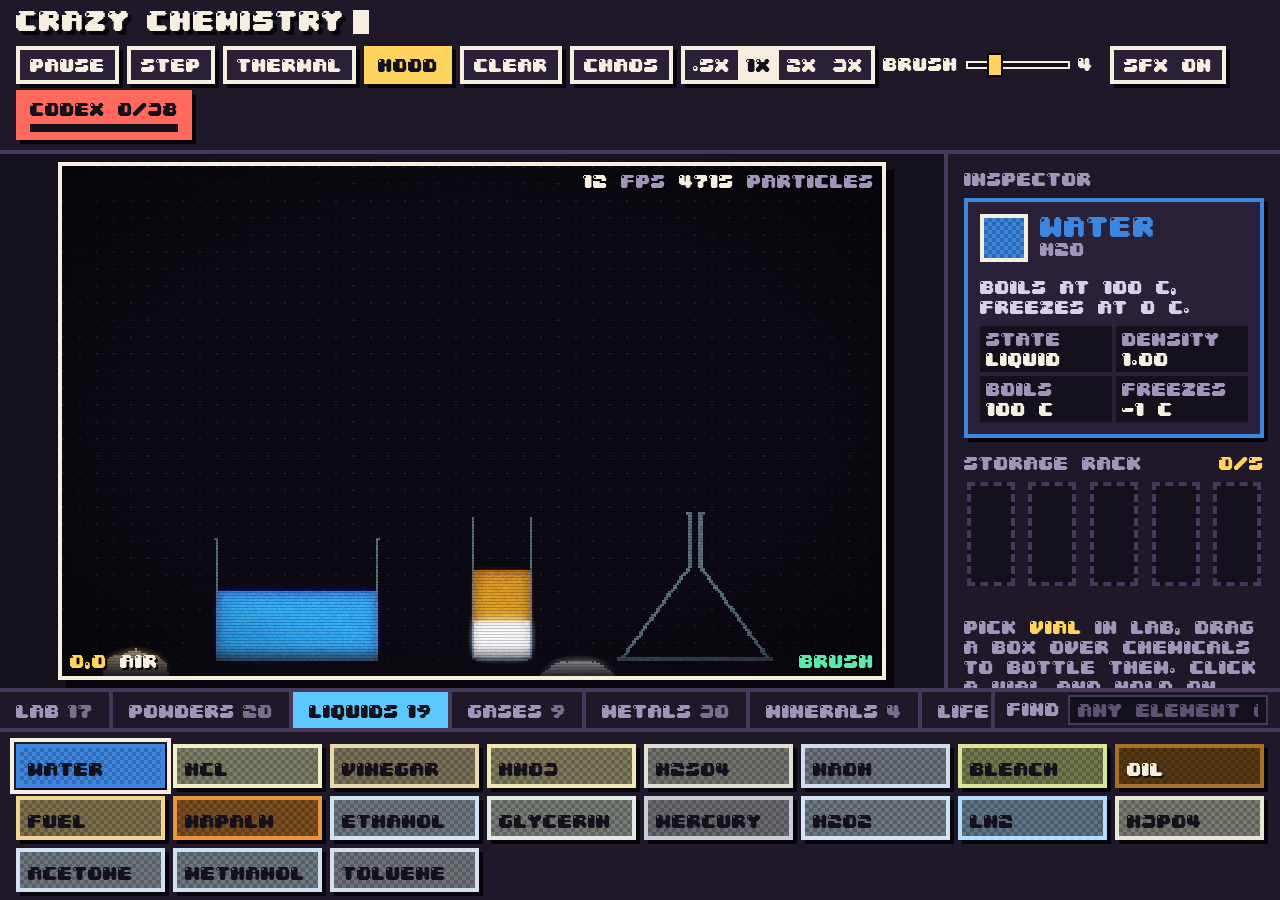
==== commit 3db9d9e5: "Make it actually crazy: CRAZY tab, meteor, chaos mode, bigger blasts Nuke, uranium meltdown, antimat" ====
--- a/index.html
+++ b/index.html
@@ -68,6 +68,13 @@
 #glow{pointer-events:none;mix-blend-mode:screen;filter:blur(7px) contrast(1.7) brightness(1.15);opacity:.85}
 .crt{position:absolute;inset:0;pointer-events:none;z-index:3;
   background:repeating-linear-gradient(to bottom,rgba(0,0,0,.2) 0 1px,transparent 1px 3px),radial-gradient(ellipse at center,transparent 62%,rgba(0,0,0,.45) 100%)}
+.flash{position:absolute;inset:0;background:#fff;opacity:0;pointer-events:none;z-index:6}
+.flash.go{animation:flashgo .7s steps(7) forwards}
+@keyframes flashgo{0%{opacity:1}100%{opacity:0}}
+.pb.chaosb[aria-pressed="true"]{background:var(--pink);border-color:var(--pink);color:#15111c;animation:chaosb .5s steps(1) infinite}
+@keyframes chaosb{0%{background:var(--coral)}25%{background:var(--butter)}50%{background:var(--mint)}75%{background:var(--sky)}100%{background:var(--lilac)}}
+body.chaos .frame{animation:chaosframe .6s steps(1) infinite}
+@keyframes chaosframe{0%{border-color:var(--coral)}20%{border-color:var(--butter)}40%{border-color:var(--mint)}60%{border-color:var(--sky)}80%{border-color:var(--lilac)}100%{border-color:var(--coral)}}
 .ring{position:absolute;border:2px solid #fff;pointer-events:none;mix-blend-mode:difference;transform:translate(-50%,-50%);z-index:4;display:none}
 .ring::after{content:"";position:absolute;left:50%;top:50%;width:4px;height:4px;background:#fff;transform:translate(-50%,-50%)}
 .selbox{position:absolute;border:2px dashed var(--butter);background:rgba(255,212,94,.12);pointer-events:none;z-index:4;display:none}
@@ -217,6 +224,7 @@
       <button class="pb" id="bThermal" aria-pressed="false"><span>THERMAL</span></button>
       <button class="pb" id="bHood" aria-pressed="true"><span>HOOD</span></button>
       <button class="pb" id="bClear"><span>CLEAR</span></button>
+      <button class="pb chaosb" id="bChaos" aria-pressed="false"><span>CHAOS</span></button>
       <div class="seg" id="speed"><button data-s="0.5">.5X</button><button data-s="1" class="on">1X</button><button data-s="2">2X</button><button data-s="3">3X</button></div>
       <label class="rng">BRUSH <input type="range" id="brush" min="1" max="14" value="4" aria-label="Brush size"><b id="bval" style="font-weight:400;width:24px">4</b></label>
       <button class="pb" id="bMute" aria-pressed="false"><span>SFX ON</span></button>
@@ -230,6 +238,7 @@
         <canvas id="sim" width="384" height="240"></canvas>
         <canvas id="glow" width="192" height="120"></canvas>
         <div class="crt"></div>
+        <div class="flash" id="flash"></div>
         <div class="ring" id="ring"></div>
         <div class="selbox" id="selbox"></div>
         <div class="tr"><b id="fps">60</b> FPS  <b id="cnt">0</b> PARTICLES</div>
@@ -288,7 +297,7 @@
 const CATS=[
   ['lab','LAB','#ffd45e'],['powder','POWDERS','#f2b968'],['liquid','LIQUIDS','#5cc8ff'],['gas','GASES','#8be8c4'],
   ['metal','METALS','#c9d3e0'],['alloy','ALLOYS','#e8b86a'],['mineral','MINERALS','#c2a8c8'],['life','LIFE','#6ee7a0'],['flora','FLORA','#7be07a'],
-  ['boom','BOOM','#ff6a5c'],['demo','DEMOS','#b896ff']
+  ['boom','BOOM','#ff6a5c'],['crazy','CRAZY','#ff4fd8'],['demo','DEMOS','#b896ff']
 ];
 const BEHN=['EMPTY','SOLID','POWDER','LIQUID','GAS','ENERGY','ENERGY'];
 const D_COND=[.012,.3,.15,.5,.03,.8,.8],D_CAP=[1,2,1.6,3,1,1,1];
@@ -365,7 +374,7 @@
 dust('silverdust','Ag dust','Silver dust','Ag',8,[240,242,248],'silver',962,{desc:'Silver precipitate. It grows in crystals on copper.'});
 dust('golddust','Au dust','Gold dust','Au',9,[255,208,60],'gold',1064,{desc:'Gold powder from aqua regia. Mercury sticks to it.'});
 def('tnt','TNT','TNT','C7H5N3','powder',POWDER,1.6,[196,60,48],{cond:.1,flame:[255,170,60],flameT:1500,
-  burn:{T:240,p:.35,to:'smoke',heat:1400,flame:1,boom:[.35,6],eq:'TNT detonation'},tag:['EXPLOSIVE'],desc:'Stable until heated or lit. Chain-reacts across a pile.'});
+  burn:{T:240,p:.35,to:'smoke',heat:1400,flame:1,boom:[.4,8],eq:'TNT detonation'},tag:['EXPLOSIVE'],desc:'Stable until heated or lit. Chain-reacts across a pile.'});
 
 /* alkali metals sit in the powder family so they can be dropped */
 def('lithium','Lithium','Lithium','Li','metal',POWDER,.53,[160,164,172],{base:1,cond:.7,cap:1.7,conduct:1,flame:[255,50,60],flameT:1100,
@@ -403,7 +412,7 @@
   hot:{t:78,to:'ethvapor',p:.3},burn:{T:200,p:.12,to:'void',heat:300,flame:1,eq:'C2H5OH + 3O2 -> 2CO2 + 3H2O'},tag:['FLAMMABLE'],desc:'Alcohol. Evaporates and burns pale blue.'});
 def('glycerin','Glycerin','Glycerin','C3H8O3','liquid',LIQUID,1.26,[226,236,214],{base:1,alpha:.6,cond:.2,cap:2.6,flow:.4,spread:3,desc:'Thick and harmless alone. Nitric acid turns it into nitroglycerin.'});
 def('nitro','Nitro','Nitroglycerin','C3H5N3O9','liquid',LIQUID,1.6,[250,240,150],{alpha:.85,cond:.2,cap:2.4,flow:.6,spread:3,flame:[255,220,120],flameT:1800,
-  burn:{T:150,p:.6,to:'void',heat:1600,flame:1,boom:[.6,7],eq:'4C3H5N3O9 -> 12CO2 + 10H2O + 6N2 + O2'},tag:['EXPLOSIVE'],desc:'Detonates when warmed. Cool hands only.'});
+  burn:{T:150,p:.6,to:'void',heat:1600,flame:1,boom:[.7,10],eq:'4C3H5N3O9 -> 12CO2 + 10H2O + 6N2 + O2'},tag:['EXPLOSIVE'],desc:'Detonates when warmed. Cool hands only.'});
 def('mercury','Mercury','Mercury','Hg','liquid',LIQUID,13.5,[196,202,212],{base:1,cond:.6,cap:1.6,spread:4,conduct:0,hot:{t:357,to:'hgvapor',p:.3},tag:['TOXIC'],
   desc:'Liquid metal, 13x water. Gold floats on it. Picks up gold dust into amalgam.'});
 def('peroxide','H2O2','Hydrogen peroxide','H2O2','liquid',LIQUID,1.45,[172,224,240],{base:1,alpha:.7,cond:.5,cap:2.8,ext:.3,hot:{t:150,to:'oxygen',p:.4},tag:['OXIDISER'],
@@ -511,7 +520,32 @@
 def('plant','Plant','Plant','leaf','life',STATIC,.8,[70,176,84],{cond:.2,cap:2,flame:[255,150,50],flameT:900,
   burn:{T:240,p:.05,to:'charcoal',heat:220,flame:1,smoke:.4,eq:'Plant matter burns'},desc:'Grows upward while it drinks. Burns, and breathes CO2 into oxygen.'});
 def('dynamite','Dynamite','Dynamite','TNT+','boom',STATIC,1.5,[212,56,52],{base:1,cond:.1,flame:[255,200,100],flameT:1600,
-  burn:{T:180,p:.5,to:'void',heat:1800,flame:1,boom:[1,9],eq:'Dynamite!'},tag:['EXPLOSIVE'],desc:'Solid stick. Big boom.'});
+  burn:{T:180,p:.5,to:'void',heat:1800,flame:1,boom:[1,12],eq:'Dynamite!'},tag:['EXPLOSIVE'],desc:'Solid stick. Big boom.'});
+
+/* ---------------- CRAZY ---------------- */
+def('nuke','Nuke','Nuke','NUKE','crazy',STATIC,9,[112,168,64],{base:1,cond:.2,cap:3,flame:[255,255,220],flameT:3000,
+  burn:{T:260,p:.6,to:'void',heat:3000,flame:1,boom:[1,34],eq:'NUCLEAR DETONATION'},tag:['EXPLOSIVE','HUGE'],desc:'One of these flattens the whole bench. Light it and run.'});
+def('uranium','Uranium','Uranium','U','crazy',POWDER,19,[124,214,84],{base:1,cond:.3,cap:1.6,sp:'uranium',tag:['RADIOACTIVE'],desc:'Warm to the touch. A big enough pile goes critical. Slowly decays into lead.'});
+def('antimatter','Antimatter','Antimatter','ANTI','crazy',POWDER,2,[224,96,255],{base:1,cond:.2,cap:1.6,sp:'anti',tag:['ANNIHILATES'],desc:'Touches anything and both vanish in a blast.'});
+def('blackhole','Black hole','Black hole','HOLE','crazy',STATIC,99,[12,8,22],{base:1,cond:0,cap:5,sp:'bh',tag:['EATS EVERYTHING'],desc:'Drags everything nearby in and deletes it. Even glass.'});
+def('goo','Gray goo','Gray goo','GOO','crazy',LIQUID,1.1,[150,152,166],{base:1,cond:.3,cap:2.4,flow:.35,spread:2,sp:'goo',tag:['SPREADS'],desc:'Turns whatever it touches into more goo. Only the bench stops it.'});
+def('slime','Slime','Slime','SLIME','crazy',LIQUID,1.2,[100,226,98],{base:1,alpha:.92,cond:.3,cap:2.6,flow:.1,spread:2,desc:'Thick, green, harmless and very satisfying.'});
+def('chaos','Chaos','Chaos juice','CHAOS','crazy',LIQUID,1.05,[255,64,200],{base:1,cond:.4,cap:2.6,sp:'chaos',tag:['UNPREDICTABLE'],desc:'Turns whatever it touches into a random element.'});
+def('rainbow','Confetti','Rainbow confetti','FUN','crazy',POWDER,1.2,[255,255,255],{base:1,cond:.1,cap:1.5,desc:'Every grain a different colour. Does absolutely nothing.'});
+def('philstone','Phil stone','Philosopher stone','AU+','crazy',POWDER,3,[210,40,64],{base:1,cond:.3,cap:1.8,sp:'phil',tag:['ALCHEMY'],desc:'Turns metals into gold. Lead included.'});
+def('cloner','Cloner','Cloner','CLONE','crazy',STATIC,5,[255,214,80],{base:1,cond:.3,cap:3,sp:'clone',desc:'Copies the first thing it touches, forever.'});
+def('drain','Drain','Void drain','VOID','crazy',STATIC,5,[26,24,38],{base:1,cond:.1,cap:3,sp:'drain',desc:'Deletes anything that touches it.'});
+def('raincloud','Rain cloud','Rain cloud','RAIN','crazy',STATIC,1,[156,166,184],{base:1,cond:.05,cap:2,sp:'cloud',rain:'water',desc:'Rains water all day.'});
+def('stormcloud','Storm','Storm cloud','STORM','crazy',STATIC,1,[72,76,100],{base:1,cond:.05,cap:2,sp:'cloud',rain:'water',storm:1,tag:['LIGHTNING'],desc:'Rain and the odd lightning bolt.'});
+def('acidcloud','Acid cloud','Acid cloud','ACID','crazy',STATIC,1,[154,200,72],{base:1,cond:.05,cap:2,sp:'cloud',rain:'acid',tag:['CORROSIVE'],desc:'Acid rain, literally.'});
+def('lavacloud','Lava cloud','Lava cloud','LAVA','crazy',STATIC,1,[206,64,40],{base:1,cond:.05,cap:2,sp:'cloud',rain:'lava',tag:['HOT'],desc:'Rains molten rock.'});
+def('firework','Firework','Firework','FIRE!','crazy',POWDER,1.3,[226,60,60],{base:1,cond:.1,cap:1.5,
+  burn:{T:150,p:.35,to:'rocket',heat:200,eq:'FIREWORK LAUNCH'},tag:['FLAMMABLE'],desc:'Light it. A pile goes off one after another.'});
+def('rocket','Rocket','Rocket','ROCKET','-',STATIC,1,[255,232,160],{sp:'rocket',lifeBase:22,cond:.1,cap:1,hide:1});
+def('foam','Foam','Foam','FOAM','crazy',GAS,.0009,[255,214,240],{base:1,alpha:.9,lifeBase:190,desc:'Pink bubbling foam. Elephant toothpaste.'});
+def('cola','Cola','Cola','COLA','crazy',LIQUID,1.04,[72,40,26],{base:1,alpha:.96,cond:.5,cap:3,desc:'Fizzy. Do not add mentos.'});
+def('mentos','Mentos','Mentos','MINT','crazy',POWDER,1.3,[246,246,238],{base:1,cond:.15,cap:1.6,desc:'Drop them into cola. Stand back.'});
+def('plasma','Plasma','Plasma','PLASMA','crazy',FIREB,.0003,[214,134,255],{base:1,tintFire:1,flame:[214,134,255],flameT:4200,lifeBase:30,cond:.8,cap:1,tag:['4000 C'],desc:'Ionised gas hot enough to melt tungsten. It lights and melts everything.'});
 
 const NE=ELS.length;
 const FIRE=ID.fire,SPARK=ID.spark,MOLTEN=ID.molten,OXY=ID.oxygen,GLASS=ID.glass,BENCH=ID.bench,ICE=ID.ice,PLANT=ID.plant;
@@ -555,13 +589,13 @@
 each(WATERS,w=>{
   rx('lithium',w,{a:'hydrogen',b:'base',p:.12,heat:90,flame:'lithium',eq:'2Li + 2H2O -> 2LiOH + H2'});
   rx('sodium',w,{a:'hydrogen',b:'base',p:.3,heat:220,flame:'sodium',boom:[.012,3],eq:'2Na + 2H2O -> 2NaOH + H2 (violent)'});
-  rx('potassium',w,{a:'hydrogen',b:'base',p:.5,heat:380,flame:'potassium',boom:[.05,4],eq:'2K + 2H2O -> 2KOH + H2 (explosive)'});
+  rx('potassium',w,{a:'hydrogen',b:'base',p:.5,heat:380,flame:'potassium',boom:[.1,6],eq:'2K + 2H2O -> 2KOH + H2 (explosive)'});
   rx('calcium',w,{a:'hydrogen',b:'limewater',p:.1,heat:70,eq:'Ca + 2H2O -> Ca(OH)2 + H2'});
 });
 each(WATERS,w=>{
-  rx('rubidium',w,{a:'hydrogen',b:'base',p:.55,heat:420,flame:'rubidium',boom:[.07,5],eq:'2Rb + 2H2O -> 2RbOH + H2 (explosive)'});
-  rx('cesium',w,{a:'hydrogen',b:'base',p:.6,heat:480,flame:'cesium',boom:[.15,6],eq:'2Cs + 2H2O -> 2CsOH + H2 (detonates)'});
-  rx('francium',w,{a:'hydrogen',b:'base',p:.7,heat:600,flame:'francium',boom:[.25,7],eq:'2Fr + 2H2O -> 2FrOH + H2 (catastrophic)'});
+  rx('rubidium',w,{a:'hydrogen',b:'base',p:.55,heat:420,flame:'rubidium',boom:[.12,7],eq:'2Rb + 2H2O -> 2RbOH + H2 (explosive)'});
+  rx('cesium',w,{a:'hydrogen',b:'base',p:.6,heat:480,flame:'cesium',boom:[.2,9],eq:'2Cs + 2H2O -> 2CsOH + H2 (detonates)'});
+  rx('francium',w,{a:'hydrogen',b:'base',p:.7,heat:600,flame:'francium',boom:[.35,12],eq:'2Fr + 2H2O -> 2FrOH + H2 (catastrophic)'});
   rx('barium',w,{a:'hydrogen',b:'limewater',p:.12,heat:80,eq:'Ba + 2H2O -> Ba(OH)2 + H2'});
   rx('strontium',w,{a:'hydrogen',b:'base',p:.1,heat:70,eq:'Sr + 2H2O -> Sr(OH)2 + H2'});
 });
@@ -657,7 +691,7 @@
 rx('nitrogen','hydrogen',{a:'nh3',b:'nh3',minT:400,p:.03,eq:'N2 + 3H2 -> 2NH3 (Haber)'});
 rx('nh3','water',{a:'void',b:'base',p:.05});
 /* gas fire reactions */
-rx('hydrogen','oxygen',{a:'steam',b:'steam',p:.8,minT:450,heat:1200,flame:'hydrogen',boom:[.25,4],eq:'2H2 + O2 -> 2H2O (explosive)'});
+rx('hydrogen','oxygen',{a:'steam',b:'steam',p:.8,minT:450,heat:1200,flame:'hydrogen',boom:[.3,6],eq:'2H2 + O2 -> 2H2O (explosive)'});
 rx('methane','oxygen',{a:'co2',b:'steam',p:.6,minT:460,heat:900,flame:'methane',boom:[.12,3],eq:'CH4 + 2O2 -> CO2 + 2H2O'});
 rx('acetylene','oxygen',{a:'co2',b:'steam',p:.7,minT:305,heat:1600,flame:'acetylene',boom:[.15,4],eq:'2C2H2 + 5O2 -> 4CO2 + 2H2O (3000 C)'});
 /* electrolysis */
@@ -676,6 +710,9 @@
 rx('phosacid','zinc',{a:'hydrogen',b:'void',p:.03,heat:10});
 rx('phosacid','magnesium',{a:'hydrogen',b:'void',p:.1,heat:20});
 rx('toluene','nitricacid',{a:'tnt',b:'void',p:.04,heat:80,eq:'C7H8 + 3HNO3 -> C7H5N3O6 + 3H2O (nitration, TNT)'});
+/* crazy */
+rx('peroxide','yeast',{a:'foam',p:.25,emit:'foam',heat:30,eq:'ELEPHANT TOOTHPASTE (H2O2 + yeast catalyst)'});
+rx('cola','mentos',{a:'foam',b:'void',p:.5,emit:'foam',boom:[.02,2],eq:'COLA + MENTOS ERUPTION'});
 /* life */
 rx('seed','water',{a:'plant',b:'void',p:.04,eq:'Seed + water -> shoot'});
 rx('seed','mud',{a:'plant',b:'dirt',p:.07,eq:'Seed + mud -> shoot'});
@@ -1078,7 +1115,9 @@
 }
 
 /* explosions */
+let lastBig=-999;
 function boom(cx,cy,r){
+  if(r>=20){if(frame-lastBig<40)return;lastBig=frame}
   const r2=r*r;
   for(let dy=-r;dy<=r;dy++)for(let dx=-r;dx<=r;dx++){
     const d2=dx*dx+dy*dy;if(d2>r2)continue;
@@ -1086,6 +1125,10 @@
     const k=y*W+x,tt=type[k];if(tt===BENCH||ELS[tt].fixedT!==undefined)continue;
     const d=Math.sqrt(d2)/r,e=ELS[tt];
     if(e.beh===STATIC){
+      if(r>=10){
+        if(d<.55){setCell(k,FIRE,0);life[k]=14+((rnd()*18)|0);T[k]=2000;continue}
+        if(d<.92&&rnd()<.4){setCell(k,ID.sand);T[k]=400;continue}
+      }
       if(tt===GLASS&&rnd()<(1-d)*.9&&r>=3){setCell(k,ID.sand);T[k]+=300}else T[k]+=600*(1-d);
       continue;
     }
@@ -1184,6 +1227,108 @@
   const tk=type[k];
   if(tk!==SPARK&&ELS[tk].conduct&&life[k]===0){setCell(k,SPARK,tk);life[k]=2;T[k]=Math.max(T[k],60)}
 }
+
+/* ---------------- crazy specials ---------------- */
+const RANDPOOL=ELS.filter(e=>e.id>0&&!e.hide&&e.fixedT===undefined&&!e.sp&&!e.tintFire&&['powder','liquid','gas','metal','alloy','mineral','boom'].includes(e.cat)&&e.id!==BENCH).map(e=>e.id);
+const FWTINTS=['lithium','sodium','potassium','strontium','barium','coppersulfate','cesium','calcium','rubidium'].map(k=>ID[k]);
+function burst(x,y,tint){
+  const t2=FWTINTS[(rnd()*FWTINTS.length)|0];
+  for(let n=0;n<90;n++){
+    const a=rnd()*6.2832,r=2+rnd()*9,px=Math.round(x+Math.cos(a)*r),py=Math.round(y+Math.sin(a)*r*.9);
+    if(px<0||px>=W||py<0||py>=H)continue;
+    const k=py*W+px;if(type[k]!==0)continue;
+    const tn=rnd()<.28?t2:tint;
+    setCell(k,FIRE,tn);life[k]=12+((rnd()*22)|0);T[k]=ELS[tn].flameT||1000;
+  }
+  onBoom(1);
+}
+function meteor(cx,cy){
+  const sx=cx+(rnd()<.5?-1:1)*(30+((rnd()*60)|0));
+  const n=Math.max(4,cy);
+  for(let s=0;s<=n;s++){
+    const x=Math.round(sx+(cx-sx)*s/n),y=Math.round(s*cy/n);
+    for(let q=0;q<2;q++){const xx=x+q;if(xx<0||xx>=W||y<0||y>=H)continue;const k=y*W+xx;if(type[k]===0){setCell(k,FIRE,0);life[k]=14+((rnd()*10)|0);T[k]=1800}}
+  }
+  circle(cx,cy,5,k=>{if(type[k]!==BENCH){made(k,MOLTEN,ID.stone);T[k]=1900}});
+  boom(cx,cy,10);
+  note('meteor','METEOR IMPACT');
+}
+function special(i,x,y,t,e){
+  switch(e.sp){
+    case 'uranium':{
+      T[i]+=3;
+      let n=0;
+      for(let q=0;q<8;q++){const d=DIRS8[q],nx=x+d[0],ny=y+d[1];if(nx>=0&&nx<W&&ny>=0&&ny<H&&type[ny*W+nx]===t)n++}
+      if(n>=6&&rnd()<.0006*(n-5)){boom(x,y,16);note('crit','CRITICAL MASS');return true}
+      if(rnd()<.0012){made(i,ID.lead);T[i]+=200;const k=rn(i,x,y);if(k>=0&&type[k]===0){setCell(k,SPARK,0);life[k]=5;T[k]=1100}return true}
+      return false}
+    case 'anti':{
+      const j=rn(i,x,y);
+      if(j>=0){const tj=type[j];if(tj!==0&&tj!==BENCH&&ELS[tj].fixedT===undefined){setCell(i,0);setCell(j,0);boom(x,y,4);note('anti','ANNIHILATION');return true}}
+      return false}
+    case 'bh':{
+      for(let n=0;n<60;n++){
+        const dx=((rnd()*97)|0)-48,dy=((rnd()*97)|0)-48;if(!dx&&!dy)continue;
+        const px=x+dx,py=y+dy;if(px<0||px>=W||py<0||py>=H)continue;
+        const q=py*W+px,tq=type[q];
+        if(tq===0||tq===t||tq===BENCH||ELS[tq].fixedT!==undefined)continue;
+        if(Math.abs(dx)<=1&&Math.abs(dy)<=1){setCell(q,0);T[q]=20;continue}
+        if(ELS[tq].beh===STATIC)continue;
+        const nx=px-Math.sign(dx),ny=py-Math.sign(dy),tg=ny*W+nx;
+        if(type[tg]===0)swap(q,tg);else if(tg!==i&&ELS[type[tg]].beh!==STATIC&&type[tg]!==t){setCell(q,0)}
+      }
+      /* swallow adjacent solids too */
+      const j=rn(i,x,y);if(j>=0&&type[j]!==0&&type[j]!==t&&type[j]!==BENCH&&ELS[type[j]].fixedT===undefined){setCell(j,0)}
+      return true}
+    case 'goo':{
+      const j=rn(i,x,y);
+      if(j>=0){const tj=type[j];if(tj!==0&&tj!==t&&tj!==BENCH&&ELS[tj].fixedT===undefined&&rnd()<.07){setCell(j,t)}}
+      return false}
+    case 'chaos':{
+      const j=rn(i,x,y);
+      if(j>=0){const tj=type[j];
+        if(tj!==0&&tj!==t&&tj!==BENCH&&ELS[tj].fixedT===undefined&&rnd()<.06){
+          const id=RANDPOOL[(rnd()*RANDPOOL.length)|0];setCell(j,id);T[j]=ELS[id].initT!==undefined?ELS[id].initT:20;found(id);note('chaos','CHAOS: '+ELS[id].name.toUpperCase())}}
+      if(rnd()<.004){const id=RANDPOOL[(rnd()*RANDPOOL.length)|0];if(ELS[id].beh!==STATIC){setCell(i,id);T[i]=20;return true}}
+      return false}
+    case 'phil':{
+      const j=rn(i,x,y);
+      if(j>=0){const tj=type[j],te=ELS[tj];
+        if(tj===MOLTEN&&aux[j]!==ID.gold&&rnd()<.2){aux[j]=ID.gold;note('alch','ALCHEMY')}
+        else if((te.cat==='metal'||te.cat==='alloy')&&tj!==ID.gold&&tj!==t&&te.id!==ID.mercury&&(te.beh===STATIC||te.beh===POWDER)&&rnd()<.12){
+          const tt=T[j];made(j,ID.gold);T[j]=tt;note('alch','ALCHEMY: '+te.name.toUpperCase()+' INTO GOLD')}}
+      return false}
+    case 'clone':{
+      const j=rn(i,x,y);if(j<0)return true;
+      if(!aux[i]){const tj=type[j];if(tj!==0&&tj!==t&&tj!==BENCH&&tj!==MOLTEN&&tj!==FIRE&&tj!==SPARK)aux[i]=tj}
+      else if(type[j]===0&&rnd()<.3){const id=aux[i];setCell(j,id);const e2=ELS[id];T[j]=e2.initT!==undefined?e2.initT:20}
+      return true}
+    case 'drain':{
+      const j=rn(i,x,y);
+      if(j>=0){const tj=type[j];if(tj!==0&&tj!==t&&tj!==BENCH&&ELS[tj].fixedT===undefined){setCell(j,0);T[j]=20}}
+      return true}
+    case 'cloud':{
+      if(y<H-1&&rnd()<.12){
+        const j=i+W+((rnd()*3|0)-1);
+        if(j>=0&&j<N&&type[j]===0){
+          if(e.rain==='lava'){made(j,MOLTEN,ID.stone);T[j]=1400}else{made(j,ID[e.rain]);T[j]=20}
+        }
+      }
+      if(e.storm&&rnd()<.0007)lightning(x,Math.min(H-8,y+14+((rnd()*70)|0)));
+      return true}
+    case 'rocket':{
+      if(!aux[i])aux[i]=FWTINTS[(rnd()*FWTINTS.length)|0];
+      if(--life[i]<=0||life[i]>200){burst(x,y,aux[i]);setCell(i,0);return true}
+      const dx=rnd()<.15?(rnd()<.5?-1:1):0,nx=x+dx;
+      if(y<=0||nx<0||nx>=W){burst(x,y,aux[i]);setCell(i,0);return true}
+      const tg=(y-1)*W+nx;
+      if(type[tg]!==0){burst(x,y,aux[i]);setCell(i,0);return true}
+      swap(i,tg);
+      setCell(i,FIRE,aux[tg]);life[i]=7+((rnd()*5)|0);T[i]=900;
+      return true}
+  }
+  return false;
+}
 function updateCell(i,x,y,t){
   const e=ELS[t];
   if(t===SPARK){
@@ -1204,6 +1349,7 @@
   }
   if(e.emit){if((frame%e.emit)===0)energise(x,y);return}
   if(e.conduct&&life[i]>0)life[i]--;
+  if(e.sp&&special(i,x,y,t,e))return;
   const Ti=T[i];
   if(t===MOLTEN){
     const src=aux[i],se=ELS[src];
@@ -1316,6 +1462,9 @@
     PAL[e.id*8+v]=pack(c[0],c[1],c[2]);
   }
 }
+const RBOW=[[255,70,70],[255,160,50],[255,230,60],[90,220,90],[60,200,255],[90,100,255],[190,90,255],[255,100,200]];
+for(const k of ['rainbow','chaos'])for(let v=0;v<8;v++){const c=RBOW[v];PAL[ID[k]*8+v]=pack(c[0],c[1],c[2])}
+const CHAOSID=ID.chaos;
 let R=0,Gc=0,B=0;
 function ramp(st,t){
   if(t<=st[0][0]){R=st[0][1];Gc=st[0][2];B=st[0][3];return}
@@ -1350,6 +1499,7 @@
           const fl=.55+rnd()*.45;
           c=pack(Math.min(255,fc[0]*fl*(.6+lf*.5)+lf*40),Math.min(255,fc[1]*fl*(.5+lf*.6)+lf*40),Math.min(255,fc[2]*fl*(.5+lf*.5)+lf*30));
         }else if(t===WOODID&&aux[i]>0){c=TRUNKPAL[aux[i]*8+vr[i]];
+        }else if(t===CHAOSID){c=PAL[t*8+((vr[i]+(frame>>3))&7)];
         }else if(t===SEEDID&&aux[i]>0){c=LEAFPAL[aux[i]*8+vr[i]];
         }else if(t===PLANT){c=LEAFPAL[aux[i]*8+vr[i]];
         }else if(t===BLOOM){c=BLOOMPAL[aux[i]*8+vr[i]];
@@ -1478,7 +1628,9 @@
   s.buffer=buf;s.connect(f);f.connect(g);g.connect(a.destination);s.start();
 }
 function sfxClick(){blip(660,.05,'square',.03)}
-onBoom=r=>{sfxBoom(r);if(r>=3)shake(r)};
+const flashEl=$('#flash');
+function doFlash(){flashEl.classList.remove('go');void flashEl.offsetWidth;flashEl.classList.add('go')}
+onBoom=r=>{sfxBoom(r);if(r>=3)shake(r);if(r>=10)doFlash()};
 
 /* ---------- screen shake ---------- */
 const frameEl=$('#frame');
@@ -1491,6 +1643,7 @@
   {kind:'cool',nm:'Chiller',name:'Chiller',sym:'-HEAT',col:[92,200,255],desc:'Pulls heat out. Freezes water and solidifies melts.',tag:['-90 C / TICK']},
   {kind:'erase',nm:'Eraser',name:'Eraser',sym:'ERASE',col:[246,239,224],desc:'Removes anything under the brush, glass and benches too.'},
   {kind:'vial',nm:'Vial',name:'Vial capture',sym:'[  ]',col:[255,212,94],desc:'Drag a box round some chemicals to bottle them. Then click the vial in the rack and hold on the bench to pour it out.'},
+  {kind:'meteor',nm:'Meteor',name:'Meteor strike',sym:'ROCK',col:[255,150,60],desc:'Click to drop a meteor. Craters the bench and leaves molten rock.'},
   {kind:'bolt',nm:'Lightning',name:'Lightning',sym:'ZZAP',col:[160,255,255],desc:'Click to drop a lightning bolt from the sky. Lights fuel, shatters glass, runs down metal.'},
   {kind:'stamp',stamp:'beaker',nm:'Beaker',name:'Beaker',sym:'U',col:[150,205,215],desc:'Click to place a glass beaker.'},
   {kind:'stamp',stamp:'tube',nm:'Test tube',name:'Test tube',sym:'I',col:[150,205,215],desc:'Click to place a test tube.'},
@@ -1499,7 +1652,7 @@
 for(const t of TOOLS)items.push({cat:'lab',kind:'tool',tool:t,nm:t.nm,name:t.name,sym:t.sym,col:t.col,desc:t.desc,tag:t.tag||[],state:'TOOL'});
 for(const e of ELS){
   if(e.hide||e.cat==='-'||e.id===0)continue;
-  items.push({cat:e.cat,kind:'el',el:e,tool:{kind:'el',id:e.id},nm:e.nm||e.name,name:e.name,sym:e.sym,col:e.col,desc:e.desc,tag:e.tag||[],state:BEHN[e.beh]});
+  items.push({cat:e.cat,kind:'el',el:e,tool:e.tintFire?{kind:'el',id:FIRE,aux:e.id}:{kind:'el',id:e.id},nm:e.nm||e.name,name:e.name,sym:e.sym,col:e.col,desc:e.desc,tag:e.tag||[],state:BEHN[e.beh]});
 }
 
 for(let s=1;s<=NS;s++){
@@ -1544,6 +1697,23 @@
    for(let x=b.x0-1;x<=b.x1+1;x++){glassPut(x,176);glassPut(x,177)}
    fillRect(b.x0,178,b.x1,b.y1,'hydrogen',1);for(let y=178;y<=b.y1;y++)for(let x=b.x0;x<=b.x1;x++)if(rnd()<.33)setCell(y*W+x,OXY);
    setT(188,208,192,212,700)}},
+ {n:'Fireworks',d:'Light the pile',f(){clearAll();fillRect(20,230,365,231,'bench');fillRect(120,220,260,229,'firework');setT(190,224,194,228,400)}},
+ {n:'Nuke the town',d:'Concrete city, one nuke',f(){clearAll();fillRect(10,228,375,231,'stone');
+   [[30,150],[62,170],[96,140],[270,160],[300,175],[336,145]].forEach(([x,h])=>{fillRect(x,228-h/2,x+22,227,'concrete');for(let y=228-h/2+4;y<226;y+=8)fillRect(x+4,y,x+7,y+3,'glass')});
+   fillRect(176,222,206,227,'nuke');setT(186,224,190,226,400)}},
+ {n:'Black hole',d:'Everything goes in',f(){clearAll();fillRect(10,228,375,231,'stone');fillRect(130,200,230,227,'sand');const b=beaker(310,227,60,50);fillRect(b.x0,b.y1-24,b.x1,b.y1,'water');
+   fillRect(150,120,180,126,'oil',.6);setCell(150*W+190,ID.blackhole)}},
+ {n:'Alchemy',d:'Philosopher stone on metals',f(){clearAll();fillRect(40,200,340,203,'stone');
+   ['lead','iron','copper','tin','zinc','aluminum'].forEach((m,i)=>fillRect(60+i*48,184,86+i*48,199,m));
+   fillRect(60,160,340,168,'philstone',.4)}},
+ {n:'Elephant paste',d:'Peroxide + yeast foam',f(){clearAll();const b=tube(190,232,34,84);fillRect(b.x0,b.y1-60,b.x1,b.y1,'peroxide');fillRect(178,110,202,118,'yeast')}},
+ {n:'Mentos geyser',d:'Cola + mentos',f(){clearAll();const b=tube(190,232,30,100);fillRect(b.x0,b.y1-78,b.x1,b.y1,'cola');fillRect(176,70,204,84,'mentos')}},
+ {n:'Meltdown',d:'Uranium goes critical',f(){clearAll();fillRect(20,228,365,231,'stone');fillRect(170,206,210,227,'uranium')}},
+ {n:'Weather',d:'Rain, storm, acid and lava',f(){clearAll();fillRect(10,228,375,231,'stone');
+   fillRect(30,24,110,30,'raincloud');fillRect(120,24,200,30,'stormcloud');fillRect(210,24,290,30,'acidcloud');fillRect(300,24,365,30,'lavacloud');
+   fillRect(40,214,70,227,'iron');fillRect(130,214,160,227,'gold');fillRect(220,214,250,227,'copper');fillRect(310,214,350,227,'stone')}},
+ {n:'Gray goo',d:'Contain it. Good luck.',f(){clearAll();const b=beaker(190,232,120,80);fillRect(b.x0,b.y1-30,b.x1,b.y1,'water');fillRect(150,200,160,206,'sand');fillRect(238,150,244,156,'goo')}},
+ {n:'Chaos juice',d:'Everything it touches mutates',f(){clearAll();const b=beaker(190,232,120,70);fillRect(b.x0,b.y1-34,b.x1,b.y1,'water');fillRect(b.x0+8,b.y1-6,b.x1-8,b.y1-2,'sand');fillRect(150,120,170,126,'chaos',.8)}},
 ];
 for(const s of SCENES)items.push({cat:'demo',kind:'demo',scene:s,nm:s.n,name:s.n,sym:'DEMO',col:[184,150,255],desc:s.d.toUpperCase(),tag:[],state:'DEMO'});
 function startBench(){
@@ -1618,7 +1788,7 @@
 }
 function setTool(t){
   tool=t;if(t.kind!=='pour')lastTool=t;
-  const m=t.kind==='pour'?'POUR VIAL '+(t.slot+1):{el:'BRUSH',heat:'HEAT GUN',cool:'CHILLER',erase:'ERASER',vial:'VIAL CAPTURE',stamp:'PLACE GLASS',bolt:'LIGHTNING'}[t.kind];
+  const m=t.kind==='pour'?'POUR VIAL '+(t.slot+1):{el:'BRUSH',heat:'HEAT GUN',cool:'CHILLER',erase:'ERASER',vial:'VIAL CAPTURE',stamp:'PLACE GLASS',bolt:'LIGHTNING',meteor:'METEOR'}[t.kind];
   $('#hmode').textContent=m;updateRing();
 }
 
@@ -1755,6 +1925,7 @@
   else if(k==='c')$('#bClear').click();
   else if(k==='x')codexToggle();
   else if(k==='m')$('#bMute').click();
+  else if(k==='k')$('#bChaos').click();
   else if(k==='.'){setPause(true);stepOnce=true}
   else if(k==='escape')codexToggle(false);
 });
@@ -1793,6 +1964,7 @@
   const [x,y]=cellFrom(e);ptr.down=true;ptr.x=ptr.px=x;ptr.y=ptr.py=y;ptr.sx=x;ptr.sy=y;ptr.inside=true;ptr.cx=x;ptr.cy=y;
   if(tool.kind==='stamp'){const [fn,[w,h]]=STAMPS[tool.stamp];fn(x,Math.min(H-1,y+(h>>1)),w,h);ptr.down=false}
   else if(tool.kind==='bolt'){lightning(x,y);ptr.down=false}
+  else if(tool.kind==='meteor'){meteor(x,y);ptr.down=false}
   else if(tool.kind==='vial')selbox.style.display='block';
   updateRing();
 });
@@ -1826,11 +1998,32 @@
   $('#hxy').textContent=ptr.cx+','+ptr.cy;
 }
 
+/* ---------- chaos mode ---------- */
+let chaos=false,chaosT=40;
+$('#bChaos').onclick=function(){sfxClick();chaos=!chaos;this.setAttribute('aria-pressed',chaos);document.body.classList.toggle('chaos',chaos);note('chaos0',chaos?'CHAOS MODE ON':'CHAOS MODE OFF')};
+function rainRandom(cx){
+  const id=RANDPOOL[(rnd()*RANDPOOL.length)|0],e=ELS[id];
+  circle(cx,5,10,k=>{if(type[k]===0&&rnd()<.6){setCell(k,id);T[k]=e.initT!==undefined?e.initT:20}});
+  note('rain','IT IS RAINING '+U(e.name));
+}
+function chaosTick(){
+  if(--chaosT>0)return;
+  chaosT=45+((rnd()*90)|0);
+  const r=rnd(),x=24+((rnd()*(W-48))|0),y=70+((rnd()*150)|0);
+  if(r<.22)lightning(x,y);
+  else if(r<.42)meteor(x,y);
+  else if(r<.78)rainRandom(x);
+  else if(r<.9)boom(x,y,9+((rnd()*10)|0));
+  else if(r<.95){setCell(((60+((rnd()*100)|0))*W)+x,ID.blackhole);note('bh','A BLACK HOLE APPEARS')}
+  else{circle(x,40,3,k=>{if(type[k]===0){setCell(k,FIRE,ID.plasma);life[k]=30;T[k]=4200}});note('plasma','PLASMA')}
+}
+
 /* ---------- main loop ---------- */
 let fpsN=0,fpsT=performance.now();
 function loop(ts){
   requestAnimationFrame(loop);
   if(ptr.down)applyTool();
+  if(chaos&&!paused)chaosTick();
   if(!paused){speedAcc+=speed;while(speedAcc>=1){step();speedAcc-=1}}
   else if(stepOnce){step();stepOnce=false}
   const c=render();
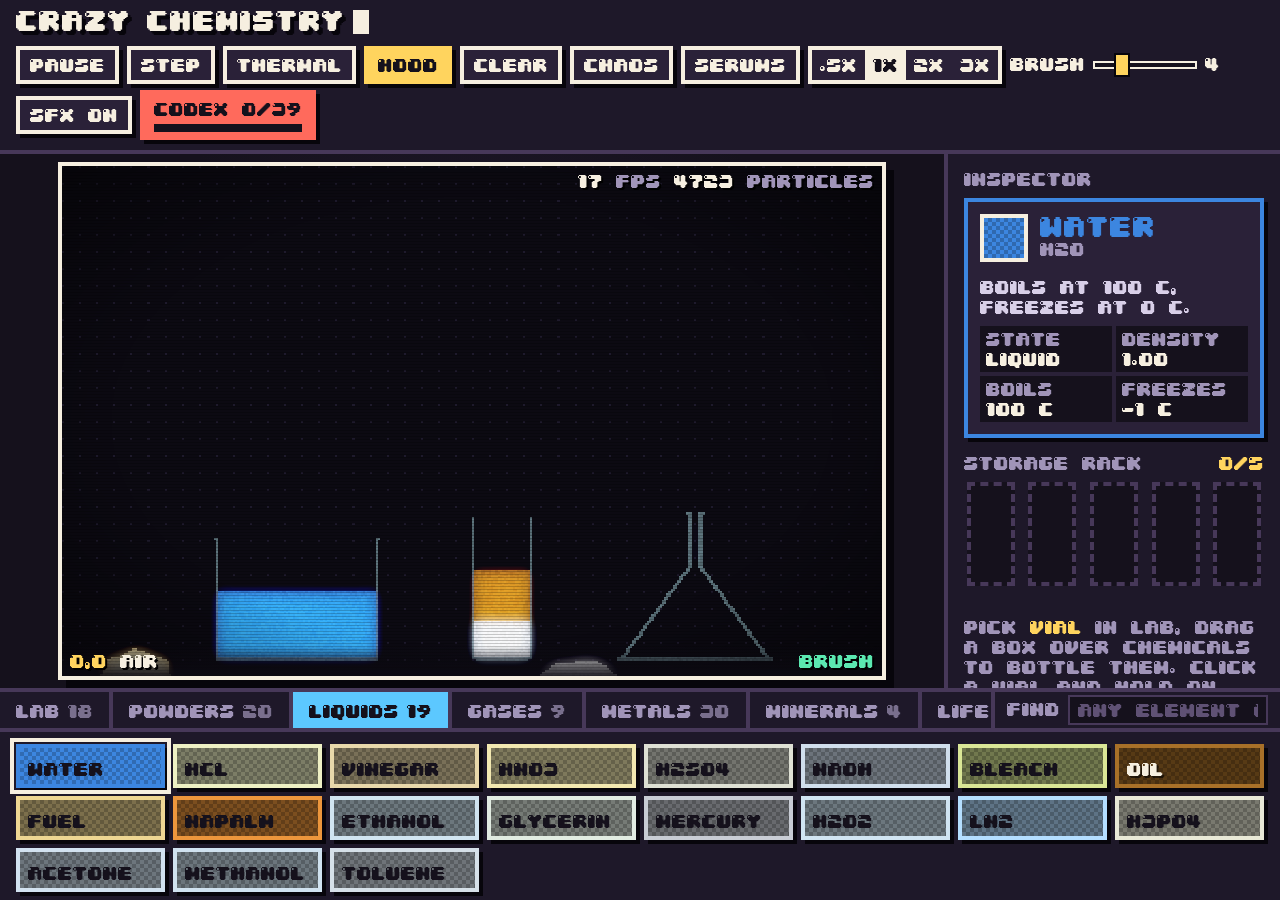
==== commit 4a0fbee4: "Movie chemistry: Hollywood acid, hair-trigger explosives, Serum Lab Co-Authored-By: Claude Sonnet 5." ====
--- a/index.html
+++ b/index.html
@@ -154,6 +154,22 @@
 .cxt{display:flex;gap:16px;align-items:center;flex-wrap:wrap;margin-bottom:16px}
 .cxt h2{font-size:48px;line-height:1;color:var(--butter);text-shadow:4px 4px 0 var(--shadow);margin-right:auto}
 .cx h4{font-size:24px;color:var(--c);margin:16px 0 8px;text-shadow:2px 2px 0 var(--shadow)}
+.serform{display:flex;flex-direction:column;gap:14px}
+.serrow{display:flex;align-items:center;gap:12px;flex-wrap:wrap}
+.serrow>span{width:96px;color:var(--dim);flex:none}
+.serrow input[type=text],#sername{flex:1;min-width:160px;background:var(--bg);border:4px solid var(--line);color:var(--ink);font:inherit;padding:6px 10px 4px;outline:0;text-transform:uppercase}
+#sername:focus{border-color:var(--butter)}
+.fxgrid{display:grid;grid-template-columns:repeat(auto-fill,minmax(168px,1fr));gap:8px;flex:1;min-width:240px}
+.fxb{padding:8px 10px 6px;border:4px solid var(--line);background:var(--bg);text-align:left}
+.fxb:hover{border-color:var(--ink)}
+.fxb.on{background:var(--butter);color:#15111c;border-color:var(--butter)}
+.swatches{display:flex;gap:6px;flex-wrap:wrap}
+.sw1{width:32px;height:32px;border:4px solid var(--shadow);cursor:pointer}
+.sw1.on{outline:4px solid var(--ink);outline-offset:2px}
+.serprev{display:flex;align-items:center;gap:12px;border:4px solid var(--line);padding:10px;min-height:64px}
+.serprev .vv{width:32px;height:48px;border:4px solid var(--ink);background:var(--c);flex:none}
+.serprev b{font-weight:400;font-size:24px;color:var(--c)}
+.serbtns{display:flex;gap:8px;flex-wrap:wrap}
 .tiles{display:grid;grid-template-columns:repeat(auto-fill,minmax(168px,1fr));gap:8px}
 .tile{display:flex;flex-direction:column;gap:2px;text-align:left;padding:8px 8px 6px;border:4px solid var(--line);background:var(--bg);position:relative;min-height:120px}
 .tile .tsw{display:block;width:32px;height:32px;margin-bottom:6px;background:var(--c);border:4px solid var(--ink)}
@@ -225,6 +241,7 @@
       <button class="pb" id="bHood" aria-pressed="true"><span>HOOD</span></button>
       <button class="pb" id="bClear"><span>CLEAR</span></button>
       <button class="pb chaosb" id="bChaos" aria-pressed="false"><span>CHAOS</span></button>
+      <button class="pb" id="bSerum"><span>SERUMS</span></button>
       <div class="seg" id="speed"><button data-s="0.5">.5X</button><button data-s="1" class="on">1X</button><button data-s="2">2X</button><button data-s="3">3X</button></div>
       <label class="rng">BRUSH <input type="range" id="brush" min="1" max="14" value="4" aria-label="Brush size"><b id="bval" style="font-weight:400;width:24px">4</b></label>
       <button class="pb" id="bMute" aria-pressed="false"><span>SFX ON</span></button>
@@ -270,6 +287,22 @@
     <div id="cxtiles"></div>
   </div>
 </div>
+<div class="codex" id="sermodal" role="dialog" aria-label="Serum lab">
+  <div class="cx">
+    <div class="cxt"><h2>SERUM LAB</h2><span>ANY EFFECT, ANY COLOUR. WHIP UP A CUSTOM LIQUID.</span>
+      <button class="pb hot" id="serclose"><span>CLOSE</span></button></div>
+    <div class="serform">
+      <label class="serrow"><span>NAME</span><input id="sername" maxlength="16" value="ANTIDOTE X" autocomplete="off" spellcheck="false"></label>
+      <div class="serrow"><span>EFFECT</span><div class="fxgrid" id="fxgrid"></div></div>
+      <p class="hint" id="fxdesc"></p>
+      <div class="serrow"><span>COLOUR</span><div class="swatches" id="swatches"></div><button class="pb" id="serrand"><span>RANDOM</span></button></div>
+      <label class="serrow"><span>POTENCY</span><input type="range" id="serpot" min="1" max="5" value="3"><b id="serpotv" style="font-weight:400">3</b></label>
+      <div class="serprev" id="serprev"></div>
+      <div class="serbtns"><button class="pb hot" id="serbrew"><span>BREW SERUM</span></button><button class="pb" id="serclear"><span>CLEAR ALL SERUMS</span></button></div>
+      <p class="hint">YOU CAN KEEP UP TO 8. THEY APPEAR IN THE SERUMS TAB OF THE DOCK. POUR THEM ON WHATEVER YOU WANT TO CHANGE.</p>
+    </div>
+  </div>
+</div>
 <div class="toasts" id="toasts"></div>
 
 <div class="intro" id="intro"><div class="iw">
@@ -297,7 +330,7 @@
 const CATS=[
   ['lab','LAB','#ffd45e'],['powder','POWDERS','#f2b968'],['liquid','LIQUIDS','#5cc8ff'],['gas','GASES','#8be8c4'],
   ['metal','METALS','#c9d3e0'],['alloy','ALLOYS','#e8b86a'],['mineral','MINERALS','#c2a8c8'],['life','LIFE','#6ee7a0'],['flora','FLORA','#7be07a'],
-  ['boom','BOOM','#ff6a5c'],['crazy','CRAZY','#ff4fd8'],['demo','DEMOS','#b896ff']
+  ['boom','BOOM','#ff6a5c'],['crazy','CRAZY','#ff4fd8'],['serum','SERUMS','#7be0ff'],['demo','DEMOS','#b896ff']
 ];
 const BEHN=['EMPTY','SOLID','POWDER','LIQUID','GAS','ENERGY','ENERGY'];
 const D_COND=[.012,.3,.15,.5,.03,.8,.8],D_CAP=[1,2,1.6,3,1,1,1];
@@ -546,6 +579,22 @@
 def('cola','Cola','Cola','COLA','crazy',LIQUID,1.04,[72,40,26],{base:1,alpha:.96,cond:.5,cap:3,desc:'Fizzy. Do not add mentos.'});
 def('mentos','Mentos','Mentos','MINT','crazy',POWDER,1.3,[246,246,238],{base:1,cond:.15,cap:1.6,desc:'Drop them into cola. Stand back.'});
 def('plasma','Plasma','Plasma','PLASMA','crazy',FIREB,.0003,[214,134,255],{base:1,tintFire:1,flame:[214,134,255],flameT:4200,lifeBase:30,cond:.8,cap:1,tag:['4000 C'],desc:'Ionised gas hot enough to melt tungsten. It lights and melts everything.'});
+
+/* ---------------- MOVIE CHEMISTRY ---------------- */
+def('hollyacid','Holly acid','Hollywood acid','H-ACID','crazy',LIQUID,1.3,[120,255,70],{base:1,alpha:.92,cond:.5,cap:3,sp:'holly',tag:['CORROSIVE','HOLLYWOOD'],
+  desc:'Movie acid. Eats through a vault door or a floor in seconds, and leaves glass, gold, water and plants completely alone.'});
+def('vault','Vault','Vault steel','VAULT','crazy',STATIC,12,[92,100,120],{base:1,cond:.5,cap:4,conduct:1,immune:1,tag:['BLAST PROOF'],
+  desc:'Bank vault steel. Blast proof, fireproof and unfazed by every normal acid. Hollywood acid walks straight through it.'});
+def('adamantium','Adamantium','Adamantium','AD','mineral',STATIC,14,[70,88,150],{cond:.6,cap:4,conduct:1,immune:1,tag:['INDESTRUCTIBLE'],
+  desc:'Nothing here dents it. Not blasts, not acid, not Hollywood acid. Made by a super strength serum.'});
+def('ni3','NI3','Nitrogen triiodide','NI3','boom',POWDER,3.3,[76,42,98],{base:1,cond:.1,cap:1.5,sp:'hair',hair:{r:3},
+  burn:{T:60,p:.9,to:'void',heat:300,flame:1,boom:[1,3],eq:'2NI3 -> N2 + 3I2 (shock detonation)'},tag:['SHOCK SENSITIVE'],
+  desc:'Dark purple crystals. Goes off if anything lands on it or even brushes it. Do not drop it. Draw it onto the floor and keep still.'});
+def('fulminate','Fulminate','Mercury fulminate','Hg(CNO)2','boom',POWDER,4.4,[150,148,154],{base:1,cond:.1,cap:1.5,sp:'hair',hair:{r:4},
+  burn:{T:90,p:.9,to:'void',heat:400,flame:1,boom:[1,4],eq:'Hg(CNO)2 detonates'},tag:['SHOCK SENSITIVE'],desc:'Old detonator powder. A tap sets it off.'});
+def('compoundx','Compound X','Compound X','X','boom',POWDER,2.2,[255,70,170],{base:1,cond:.1,cap:1.6,sp:'hair',hair:{r:8},flame:[255,120,220],flameT:1600,
+  burn:{T:80,p:.9,to:'void',heat:900,flame:1,boom:[1,8],eq:'COMPOUND X goes off'},tag:['HAIR TRIGGER'],desc:'The movie one. Blows up when it lands, when you breathe on it, when you look at it wrong.'});
+for(let n=1;n<=8;n++)def('serum'+n,'Serum','Serum','SERUM','serum',LIQUID,1.02,[120,230,255],{alpha:.88,cond:.5,cap:3,sp:'serum',nocodex:1,desc:''});
 
 const NE=ELS.length;
 const FIRE=ID.fire,SPARK=ID.spark,MOLTEN=ID.molten,OXY=ID.oxygen,GLASS=ID.glass,BENCH=ID.bench,ICE=ID.ice,PLANT=ID.plant;
@@ -737,11 +786,11 @@
   if(e.cold&&e.cold.toId>0)recipe(e.cold.toId,'Cool '+(e.nm||e.name));
   if(e.burn){const b=e.burn;if(b.toId>0)recipe(b.toId,'Burn '+(e.nm||e.name));if(b.moltenId)recipe(b.moltenId,'Burn '+(e.nm||e.name))}
 }
-recipe(ID.wetconcrete,'Cement + Water');recipe(ID.concrete,'Let Wet crete set');recipe(ID.brick,'Fire Clay');
+recipe(ID.adamantium,'Super strength serum + any solid');recipe(ID.wetconcrete,'Cement + Water');recipe(ID.concrete,'Let Wet crete set');recipe(ID.brick,'Fire Clay');
 recipe(ID.mud,'Dirt + Water');recipe(ID.plant,'Seed + Water');
 
 /* ---------------- unlock tree: base set + discoveries ---------------- */
-const PRODUCTS=ELS.filter(e=>e.id>0&&!e.base&&!e.hide&&e.cat!=='-').map(e=>e.id);
+const PRODUCTS=ELS.filter(e=>e.id>0&&!e.base&&!e.hide&&!e.nocodex&&e.cat!=='-').map(e=>e.id);
 const moltenName=a=>{const s=ELS[a];return a===ID.stone?'Lava':(a===ID.sand?'Molten glass':'Molten '+s.name.toLowerCase())};
 
 'use strict';
@@ -1020,7 +1069,7 @@
 /* =====================================================================
    CRAZY CHEMISTRY — simulation engine
    ===================================================================== */
-const type=new Uint8Array(N),aux=new Uint8Array(N),life=new Uint8Array(N),stamp=new Uint8Array(N),vr=new Uint8Array(N);
+const type=new Uint8Array(N),aux=new Uint8Array(N),life=new Uint8Array(N),stamp=new Uint8Array(N),vr=new Uint8Array(N),cloak=new Uint8Array(N);
 const T=new Float32Array(N).fill(20);
 const KNOWN=new Uint8Array(NE);
 for(const e of ELS)if(e.base||e.hide||e.id===0)KNOWN[e.id]=1;
@@ -1030,9 +1079,9 @@
 const note=(k,t)=>noteFn(k,t);
 function found(id){if(id>0&&!KNOWN[id]){KNOWN[id]=1;onFound(id)}}
 
-function setCell(i,t,a){type[i]=t;aux[i]=a|0;vr[i]=(rnd()*8)|0;const l=LIFE[t];life[i]=l?l+((rnd()*l*.5)|0):0;stamp[i]=cur}
+function setCell(i,t,a){type[i]=t;aux[i]=a|0;cloak[i]=0;vr[i]=(rnd()*8)|0;const l=LIFE[t];life[i]=l?l+((rnd()*l*.5)|0):0;stamp[i]=cur}
 function made(i,t,a){setCell(i,t,a);if(t===MOLTEN)found(a);else if(t>0)found(t)}
-function swap(i,j){let v=type[i];type[i]=type[j];type[j]=v;v=aux[i];aux[i]=aux[j];aux[j]=v;v=life[i];life[i]=life[j];life[j]=v;v=vr[i];vr[i]=vr[j];vr[j]=v;
+function swap(i,j){let v=type[i];type[i]=type[j];type[j]=v;v=aux[i];aux[i]=aux[j];aux[j]=v;v=cloak[i];cloak[i]=cloak[j];cloak[j]=v;v=life[i];life[i]=life[j];life[j]=v;v=vr[i];vr[i]=vr[j];vr[j]=v;
   const t=T[i];T[i]=T[j];T[j]=t;stamp[i]=stamp[j]=cur}
 const dn=k=>{const t=type[k];return t===MOLTEN?DENS[aux[k]]*.9:DENS[t]};
 function rn(i,x,y){const dx=(rnd()*3|0)-1,dy=(rnd()*3|0)-1;const nx=x+dx,ny=y+dy;if((dx|dy)===0||nx<0||nx>=W||ny<0||ny>=H)return -1;return ny*W+nx}
@@ -1122,7 +1171,7 @@
   for(let dy=-r;dy<=r;dy++)for(let dx=-r;dx<=r;dx++){
     const d2=dx*dx+dy*dy;if(d2>r2)continue;
     const x=cx+dx,y=cy+dy;if(x<0||x>=W||y<0||y>=H)continue;
-    const k=y*W+x,tt=type[k];if(tt===BENCH||ELS[tt].fixedT!==undefined)continue;
+    const k=y*W+x,tt=type[k];if(tt===BENCH||ELS[tt].fixedT!==undefined||ELS[tt].immune)continue;
     const d=Math.sqrt(d2)/r,e=ELS[tt];
     if(e.beh===STATIC){
       if(r>=10){
@@ -1226,6 +1275,55 @@
 function pulse(k){
   const tk=type[k];
   if(tk!==SPARK&&ELS[tk].conduct&&life[k]===0){setCell(k,SPARK,tk);life[k]=2;T[k]=Math.max(T[k],60)}
+}
+
+
+const DIRS24=[];for(let a=-2;a<=2;a++)for(let b=-2;b<=2;b++)if(a||b)DIRS24.push([a,b]);
+const NOBLE=new Set([ID.gold,ID.silver,ID.platinum,ID.electrum,ID.golddust,ID.silverdust]);
+const ANTI_TO={};
+[['acid','saltwater'],['nitricacid','saltwater'],['sulfuricacid','saltwater'],['aquaregia','saltwater'],['phosacid','saltwater'],['base','saltwater'],['bleach','saltwater'],
+ ['vinegar','water'],['hollyacid','water'],['mercury','water'],['methanol','water'],['toluene','water'],['cusol','water'],['agsol','water'],['ausol','water'],['limewater','water'],
+ ['chlorine','void'],['so2','void'],['h2s','void'],['nh3','void'],['no2','void'],['hgvapor','void'],['solvvapor','void'],['ethvapor','void']].forEach(([a,b])=>{ANTI_TO[ID[a]]=b==='void'?0:ID[b]});
+function tapAt(cx,cy){
+  let hit=false;
+  circle(cx,cy,6,(k,x,y)=>{
+    const tk=type[k];if(tk===0)return;const te=ELS[tk];
+    if(te.sp==='hair'){boom(x,y,te.hair.r);hit=true}
+    else if(tk===ID.nitro){boom(x,y,10);hit=true}
+  });
+  note('tap',hit?'TAP. THAT WAS A MISTAKE.':'TAP. NOTHING HAPPENED.');
+}
+function serumFx(i,x,y,e){
+  const fx=e.fx;if(!fx)return false;
+  const pot=e.pot||3,pr=Math.min(1,.05*pot);
+  const j=rn(i,x,y);if(j<0)return false;
+  const tj=type[j];if(tj===0||tj===e.id)return false;
+  const jx=j%W,jy=(j/W)|0,te=ELS[tj];
+  const used=p=>{if(rnd()<p){setCell(i,ID.water);T[i]=20}};
+  switch(fx){
+    case 'antidote':if(ANTI_TO[tj]!==undefined&&rnd()<pr*5){const tt=T[j];setCell(j,ANTI_TO[tj]);T[j]=tt;used(.12);note('serumfx','ANTIDOTE NEUTRALISED '+te.name.toUpperCase())}break;
+    case 'growth':
+      if(tj===ID.seed&&rnd()<pr*5){const sp=aux[j];setCell(j,PLANT,sp);life[j]=BUD[sp]||20;found(PLANT)}
+      else if((tj===PLANT||tj===WOODID)&&aux[j]>0){for(let g=0;g<2+pot*2;g++)growPlant(j,jx,jy,-1);used(.06)}
+      break;
+    case 'repair':{
+      const map={[ID.rust]:ID.iron,[ID.verdigris]:ID.copper,[ID.fes]:ID.iron,[ID.ash]:ID.wood,[ID.fepo4]:ID.iron};
+      if(map[tj]!==undefined&&rnd()<pr*5){setCell(j,map[tj]);T[j]=20;used(.25);note('serumfx','REPAIRED '+te.name.toUpperCase())}break}
+    case 'harden':
+      if(tj!==BENCH&&tj!==ID.adamantium&&te.fixedT===undefined&&(te.beh===STATIC||te.cat==='metal'||te.cat==='alloy')&&rnd()<pr*3){setCell(j,ID.adamantium);T[j]=20;found(ID.adamantium);used(.2);note('serumfx','SOLID TURNED TO ADAMANTIUM')}
+      break;
+    case 'levitate':
+      if((te.beh===POWDER||te.beh===LIQUID)&&rnd()<.6){let jj=j,yy=jy;for(let g=0;g<1+pot&&yy>0&&type[jj-W]===0;g++){swap(jj,jj-W);jj-=W;yy--}}break;
+    case 'cloak':
+      if(tj!==BENCH&&!cloak[j]&&rnd()<pr*4){cloak[j]=1;used(.15)}break;
+    case 'cryo':
+      if(te.fixedT===undefined)T[j]=Math.max(-190,T[j]-120*pot);if(rnd()<.02)used(1);break;
+    case 'pyro':
+      if(te.fixedT===undefined){T[j]+=140*pot;if(rnd()<.2*pot)spawnFire(j,jx,jy,0)}if(rnd()<.03)used(1);break;
+    case 'mutate':
+      if(tj!==BENCH&&te.fixedT===undefined&&rnd()<pr*2){const id=RANDPOOL[(rnd()*RANDPOOL.length)|0];setCell(j,id);T[j]=ELS[id].initT!==undefined?ELS[id].initT:20;found(id);used(.2)}break;
+  }
+  return false;
 }
 
 /* ---------------- crazy specials ---------------- */
@@ -1316,6 +1414,34 @@
       }
       if(e.storm&&rnd()<.0007)lightning(x,Math.min(H-8,y+14+((rnd()*70)|0)));
       return true}
+
+    case 'hair':{
+      const below=y<H-1?type[i+W]:BENCH;
+      const bb=ELS[below].beh;
+      if(below===0||bb===GAS||bb===LIQUID||bb===FIREB){aux[i]=3}            /* in the air */
+      else if(aux[i]>0){boom(x,y,e.hair.r);note('hair','IT LANDED. IT WENT OFF.');return true}
+      for(let q=0;q<4;q++){
+        const nx=x+(q===0?1:q===1?-1:0),ny=y+(q===2?1:q===3?-1:0);if(nx<0||nx>=W||ny<0||ny>=H)continue;
+        const tn=type[ny*W+nx];if(tn===0||tn===t)continue;
+        const nb=ELS[tn].beh;
+        if(nb===POWDER||nb===LIQUID||nb===FIREB||nb===SPARKB){boom(x,y,e.hair.r);note('hair','A TOUCH WAS ENOUGH');return true}
+      }
+      return false}
+    case 'holly':{
+      let ate=false;
+      for(let q=0;q<24;q++){
+        const d=DIRS24[q],nx=x+d[0],ny=y+d[1];if(nx<0||nx>=W||ny<0||ny>=H)continue;
+        const k=ny*W+nx,tk=type[k];if(tk===0)continue;
+        const te=ELS[tk];
+        if(tk===BENCH||tk===GLASS||tk===ID.adamantium||te.fixedT!==undefined||NOBLE.has(tk))continue;
+        const metalish=te.cat==='metal'||te.cat==='alloy'||tk===ID.stone||tk===ID.concrete||tk===ID.brick||tk===ID.vault||tk===ID.wire||tk===ID.battery||tk===MOLTEN;
+        if(!metalish)continue;
+        setCell(k,0);T[k]=40;ate=true;
+        if(rnd()<.3){const m=rn(k,nx,ny);if(m>=0&&type[m]===0)setCell(m,ID.smoke)}
+      }
+      if(ate){note('holly','HOLLYWOOD ACID: DISSOLVED INSTANTLY');if(rnd()<.012){setCell(i,0);return true}}
+      return false}
+    case 'serum':return serumFx(i,x,y,e);
     case 'rocket':{
       if(!aux[i])aux[i]=FWTINTS[(rnd()*FWTINTS.length)|0];
       if(--life[i]<=0||life[i]>200){burst(x,y,aux[i]);setCell(i,0);return true}
@@ -1454,7 +1580,7 @@
 const BGc=[12,10,18];
 const BG=pack(12,10,18),DOT=pack(30,26,44);
 const PAL=new Uint32Array(NE*8);
-for(const e of ELS){
+function palFor(e){
   const a=e.alpha===undefined?1:e.alpha;
   for(let v=0;v<8;v++){
     const f=.9+.2*(v/7);
@@ -1462,6 +1588,7 @@
     PAL[e.id*8+v]=pack(c[0],c[1],c[2]);
   }
 }
+for(const e of ELS)palFor(e);
 const RBOW=[[255,70,70],[255,160,50],[255,230,60],[90,220,90],[60,200,255],[90,100,255],[190,90,255],[255,100,200]];
 for(const k of ['rainbow','chaos'])for(let v=0;v<8;v++){const c=RBOW[v];PAL[ID[k]*8+v]=pack(c[0],c[1],c[2])}
 const CHAOSID=ID.chaos;
@@ -1484,7 +1611,8 @@
   for(let y=0;y<H;y++){
     const row=y*W;
     for(let x=0;x<W;x++){
-      const i=row+x,t=type[i],Ti=T[i];
+      const i=row+x,Ti=T[i];
+      const t=(cloak[i]&&!thermal)?0:type[i];
       let c;
       if(thermal){
         ramp(TH,Ti);if(t!==0){R=R*.75+55;Gc=Gc*.75+55;B=B*.75+55}
@@ -1588,7 +1716,7 @@
     setCell(k,id);T[k]=tmp!==undefined?tmp:(e.initT!==undefined?e.initT:20);
   }
 }
-function clearAll(){type.fill(0);aux.fill(0);life.fill(0);stamp.fill(0);T.fill(20);cur=1}
+function clearAll(){cloak.fill(0);type.fill(0);aux.fill(0);life.fill(0);stamp.fill(0);T.fill(20);cur=1}
 
 'use strict';
 /* =====================================================================
@@ -1601,13 +1729,14 @@
 
 /* ---------- persistence ---------- */
 const LS='crazychem.v2';
+const SERIDS=[1,2,3,4,5,6,7,8].map(n=>ID['serum'+n]);
 let sandbox=false;
 try{
   const saved=JSON.parse(localStorage.getItem(LS)||'null');
   if(saved){(saved.known||[]).forEach(k=>{if(ID[k]!==undefined)KNOWN[ID[k]]=1});sandbox=!!saved.sandbox;(saved.grown||[]).forEach(n=>{const q=SPN.indexOf(n);if(q>0)GROWN[q]=1})}
 }catch(e){}
 if(/unlock/.test(location.search))sandbox=true;
-function save(){try{localStorage.setItem(LS,JSON.stringify({known:ELS.filter(e=>KNOWN[e.id]&&!e.base).map(e=>e.key),sandbox,grown:SPN.filter((n,q)=>q>0&&GROWN[q])}))}catch(e){}}
+function save(){try{localStorage.setItem(LS,JSON.stringify({known:ELS.filter(e=>KNOWN[e.id]&&!e.base).map(e=>e.key),sandbox,grown:SPN.filter((n,q)=>q>0&&GROWN[q]),serums:SERIDS.map(id=>KNOWN[id]?{name:ELS[id].name,fx:ELS[id].fx,col:rgbHex(ELS[id].col),pot:ELS[id].pot}:null)}))}catch(e){}}
 
 /* ---------- sound (starts after first click) ---------- */
 let AC=null,muted=false;
@@ -1643,6 +1772,7 @@
   {kind:'cool',nm:'Chiller',name:'Chiller',sym:'-HEAT',col:[92,200,255],desc:'Pulls heat out. Freezes water and solidifies melts.',tag:['-90 C / TICK']},
   {kind:'erase',nm:'Eraser',name:'Eraser',sym:'ERASE',col:[246,239,224],desc:'Removes anything under the brush, glass and benches too.'},
   {kind:'vial',nm:'Vial',name:'Vial capture',sym:'[  ]',col:[255,212,94],desc:'Drag a box round some chemicals to bottle them. Then click the vial in the rack and hold on the bench to pour it out.'},
+  {kind:'tap',nm:'Tap',name:'Tap',sym:'TAP',col:[255,214,80],desc:'Click to tap the bench. Gentle. Hair-trigger explosives will not appreciate it.'},
   {kind:'meteor',nm:'Meteor',name:'Meteor strike',sym:'ROCK',col:[255,150,60],desc:'Click to drop a meteor. Craters the bench and leaves molten rock.'},
   {kind:'bolt',nm:'Lightning',name:'Lightning',sym:'ZZAP',col:[160,255,255],desc:'Click to drop a lightning bolt from the sky. Lights fuel, shatters glass, runs down metal.'},
   {kind:'stamp',stamp:'beaker',nm:'Beaker',name:'Beaker',sym:'U',col:[150,205,215],desc:'Click to place a glass beaker.'},
@@ -1714,6 +1844,24 @@
    fillRect(40,214,70,227,'iron');fillRect(130,214,160,227,'gold');fillRect(220,214,250,227,'copper');fillRect(310,214,350,227,'stone')}},
  {n:'Gray goo',d:'Contain it. Good luck.',f(){clearAll();const b=beaker(190,232,120,80);fillRect(b.x0,b.y1-30,b.x1,b.y1,'water');fillRect(150,200,160,206,'sand');fillRect(238,150,244,156,'goo')}},
  {n:'Chaos juice',d:'Everything it touches mutates',f(){clearAll();const b=beaker(190,232,120,70);fillRect(b.x0,b.y1-34,b.x1,b.y1,'water');fillRect(b.x0+8,b.y1-6,b.x1-8,b.y1-2,'sand');fillRect(150,120,170,126,'chaos',.8)}},
+ {n:'Heist',d:'Hollywood acid vs a vault',f(){clearAll();fillRect(10,228,375,231,'stone');
+   fillRect(110,150,270,227,'vault');
+   for(let y=164;y<=214;y++)for(let x=124;x<=256;x++){const k=y*W+x;setCell(k,0)}
+   fillRect(130,206,150,214,'gold');fillRect(160,206,180,214,'gold');fillRect(190,206,210,214,'gold');
+   const b=beaker(235,214,34,26);fillRect(b.x0,b.y1-12,b.x1,b.y1,'water');setCell(205*W+224,ID.seed,spId('Dahlia'));
+   for(let y=134;y<=149;y++){glassPut(116,y);glassPut(264,y)}fillRect(117,140,263,149,'hollyacid')}},
+ {n:'Hair trigger',d:'Do not drop it',f(){clearAll();fillRect(10,228,375,231,'bench');
+   fillRect(60,227,90,227,'ni3');fillRect(160,227,190,227,'fulminate');fillRect(260,227,290,227,'compoundx');
+   [75,175,275].forEach(x=>setCell(120*W+x,ID.sand))}},
+ {n:'Antidote lab',d:'Brew it, then pour it',f(){const k=makeSerum('ANTIDOTE X','antidote','#5be8b0',4,true);clearAll();
+   const b=beaker(190,232,140,80);fillRect(b.x0+4,b.y1-20,b.x0+36,b.y1,'acid');fillRect(b.x0+40,b.y1-20,b.x0+70,b.y1,'hollyacid');fillRect(b.x0+74,b.y1-20,b.x1-30,b.y1,'bleach');fillRect(b.x1-28,b.y1-20,b.x1-2,b.y1,'mercury');
+   fillRect(b.x0,b.y1-50,b.x1,b.y1-30,k,.5)}},
+ {n:'Gro-serum',d:'Instant garden',f(){const k=makeSerum('GRO-SERUM','growth','#ff6ec7',4,true);clearAll();
+   fillRect(18,196,19,231,'bench');fillRect(364,196,365,231,'bench');fillRect(18,230,365,231,'bench');fillRect(20,214,363,229,'mud');
+   ['Daffodil','Dahlia','Cactus','Paper Birch','Zinnia','Delphinium','Pansy','Date Palm'].forEach((n,i)=>{const q=spId(n);if(q>0)setCell(213*W+(50+i*40),ID.seed,q)});
+   fillRect(30,120,350,130,k,.15)}},
+ {n:'Invisible sand',d:'Cloak serum on a sand pile',f(){const k=makeSerum('CLOAK X','cloak','#b27bff',4,true);clearAll();
+   fillRect(10,228,375,231,'stone');fillRect(120,200,260,227,'sand');const b=beaker(310,227,54,46);fillRect(b.x0,b.y1-20,b.x1,b.y1,'water');fillRect(130,120,250,128,k,.4)}},
 ];
 for(const s of SCENES)items.push({cat:'demo',kind:'demo',scene:s,nm:s.n,name:s.n,sym:'DEMO',col:[184,150,255],desc:s.d.toUpperCase(),tag:[],state:'DEMO'});
 function startBench(){
@@ -1788,7 +1936,7 @@
 }
 function setTool(t){
   tool=t;if(t.kind!=='pour')lastTool=t;
-  const m=t.kind==='pour'?'POUR VIAL '+(t.slot+1):{el:'BRUSH',heat:'HEAT GUN',cool:'CHILLER',erase:'ERASER',vial:'VIAL CAPTURE',stamp:'PLACE GLASS',bolt:'LIGHTNING',meteor:'METEOR'}[t.kind];
+  const m=t.kind==='pour'?'POUR VIAL '+(t.slot+1):{el:'BRUSH',heat:'HEAT GUN',cool:'CHILLER',erase:'ERASER',vial:'VIAL CAPTURE',stamp:'PLACE GLASS',bolt:'LIGHTNING',meteor:'METEOR',tap:'TAP'}[t.kind];
   $('#hmode').textContent=m;updateRing();
 }
 
@@ -1965,6 +2113,7 @@
   if(tool.kind==='stamp'){const [fn,[w,h]]=STAMPS[tool.stamp];fn(x,Math.min(H-1,y+(h>>1)),w,h);ptr.down=false}
   else if(tool.kind==='bolt'){lightning(x,y);ptr.down=false}
   else if(tool.kind==='meteor'){meteor(x,y);ptr.down=false}
+  else if(tool.kind==='tap'){tapAt(x,y);blip(180,.08,'square',.05);ptr.down=false}
   else if(tool.kind==='vial')selbox.style.display='block';
   updateRing();
 });
@@ -1998,6 +2147,71 @@
   $('#hxy').textContent=ptr.cx+','+ptr.cy;
 }
 
+
+/* ---------- serum lab ---------- */
+const EFFECTS=[
+  {k:'antidote',n:'ANTIDOTE',d:'NEUTRALISES ACIDS, BASES, BLEACH, MERCURY AND POISON GAS. EVEN HOLLYWOOD ACID.'},
+  {k:'growth',n:'GROWTH',d:'MAKES SEEDS SPROUT AND PLANTS SHOOT UP AT ONCE.'},
+  {k:'repair',n:'REPAIR',d:'TURNS RUST AND ASH BACK INTO IRON, COPPER AND WOOD.'},
+  {k:'harden',n:'SUPER STRENGTH',d:'TURNS SOLIDS INTO ADAMANTIUM. NOTHING DENTS IT.'},
+  {k:'levitate',n:'FLIGHT',d:'LIFTS ANY POWDER OR LIQUID IT TOUCHES UPWARD.'},
+  {k:'cloak',n:'INVISIBILITY',d:'MAKES WHATEVER IT TOUCHES INVISIBLE. IT IS STILL THERE.'},
+  {k:'cryo',n:'CRYO',d:'FLASH FREEZES WHATEVER IT TOUCHES.'},
+  {k:'pyro',n:'PYRO',d:'SETS WHATEVER IT TOUCHES ALIGHT.'},
+  {k:'mutate',n:'MUTATION',d:'SWAPS WHAT IT TOUCHES FOR A RANDOM ELEMENT.'}
+];
+const SWATCH=['#7be0ff','#5be8b0','#b6ff4a','#ffd45e','#ff9a3c','#ff5a5a','#ff6ec7','#b27bff','#5c7bff','#f4f4f4','#2d2d38','#9d6b3a'];
+const hexRgb=h=>[parseInt(h.slice(1,3),16),parseInt(h.slice(3,5),16),parseInt(h.slice(5,7),16)];
+const rgbHex=c=>'#'+c.map(v=>Math.round(v).toString(16).padStart(2,'0')).join('');
+let serNext=0,serFx='antidote',serCol=SWATCH[1];
+function applySerum(slot,name,fx,hex,pot){
+  const e=ELS[slot],fo=EFFECTS.find(f=>f.k===fx)||EFFECTS[0];
+  e.name=name;e.nm=name.slice(0,10);e.sym='SERUM';e.col=hexRgb(hex);e.fx=fo.k;e.pot=pot;e.alpha=.9;e.desc=fo.d;e.tag=[fo.n,'POTENCY '+pot];
+  KNOWN[slot]=1;palFor(e);
+  const it=items.find(i=>i.el===e);
+  it.nm=e.nm;it.name=name;it.col=e.col;it.desc=fo.d;it.tag=e.tag;it.sym='SERUM';
+}
+function makeSerum(name,fx,hex,pot,quiet){
+  let slot=SERIDS.find(id=>KNOWN[id]&&ELS[id].name===name&&ELS[id].fx===fx);
+  if(slot===undefined){slot=SERIDS.find(id=>!KNOWN[id]);if(slot===undefined){slot=SERIDS[serNext%8];serNext++}}
+  applySerum(slot,name,fx,hex,pot);save();buildTabs();
+  if(!quiet){cat='serum';buildTabs();select(items.find(i=>i.el===ELS[slot]));sfxFound()}
+  return ELS[slot].key;
+}
+function loadSerums(){
+  try{const s=JSON.parse(localStorage.getItem(LS)||'null');(s&&s.serums||[]).forEach((o,i)=>{if(o&&SERIDS[i]!==undefined)applySerum(SERIDS[i],o.name,o.fx,o.col,o.pot)})}catch(e){}
+}
+const serModal=$('#sermodal');
+function serPreview(){
+  const n=($('#sername').value||'SERUM').toUpperCase();
+  $('#serprev').style.setProperty('--c',serCol);
+  $('#serprev').innerHTML='<div class="vv"></div><div><b>'+U(n)+'</b><br><span style="color:var(--dim)">'+EFFECTS.find(f=>f.k===serFx).n+'  POTENCY '+$('#serpot').value+'</span></div>';
+}
+function buildSerumUI(){
+  $('#fxgrid').innerHTML=EFFECTS.map(f=>'<button class="fxb '+(f.k===serFx?'on':'')+'" data-k="'+f.k+'">'+f.n+'</button>').join('');
+  $('#fxdesc').textContent=EFFECTS.find(f=>f.k===serFx).d;
+  $('#swatches').innerHTML=SWATCH.map(c=>'<button class="sw1 '+(c===serCol?'on':'')+'" data-c="'+c+'" style="background:'+c+'" aria-label="Colour '+c+'"></button>').join('');
+  serPreview();
+}
+function serToggle(v){serModal.classList.toggle('open',v);if(v)buildSerumUI();sfxClick()}
+$('#bSerum').onclick=()=>serToggle(!serModal.classList.contains('open'));
+$('#serclose').onclick=()=>serToggle(false);
+$('#fxgrid').addEventListener('click',e=>{const b=e.target.closest('.fxb');if(!b)return;serFx=b.dataset.k;
+  const cur=$('#sername').value.trim().toUpperCase();if(!cur||EFFECTS.some(f=>cur.startsWith(f.n.split(' ')[0])||cur==='SERUM X'||cur==='ANTIDOTE X'))$('#sername').value=EFFECTS.find(f=>f.k===serFx).n.split(' ')[0]+' X';
+  buildSerumUI()});
+$('#swatches').addEventListener('click',e=>{const b=e.target.closest('.sw1');if(!b)return;serCol=b.dataset.c;buildSerumUI()});
+$('#serrand').onclick=()=>{serCol=SWATCH[(Math.random()*SWATCH.length)|0];buildSerumUI()};
+$('#sername').addEventListener('input',serPreview);
+$('#serpot').addEventListener('input',e=>{$('#serpotv').textContent=e.target.value;serPreview()});
+$('#serbrew').onclick=()=>{
+  const name=($('#sername').value.trim()||'SERUM').toUpperCase();
+  makeSerum(name,serFx,serCol,+$('#serpot').value);
+  serToggle(false);
+  note('brew','BREWED '+name);
+};
+$('#serclear').onclick=()=>{SERIDS.forEach(id=>{KNOWN[id]=0;ELS[id].fx=null});serNext=0;save();buildTabs();if(cat==='serum'){cat='liquid';buildTabs()}buildGrid();note('brew','ALL SERUMS POURED AWAY')};
+window.addEventListener('keydown',e=>{if(e.key==='Escape')serToggle(false)});
+
 /* ---------- chaos mode ---------- */
 let chaos=false,chaosT=40;
 $('#bChaos').onclick=function(){sfxClick();chaos=!chaos;this.setAttribute('aria-pressed',chaos);document.body.classList.toggle('chaos',chaos);note('chaos0',chaos?'CHAOS MODE ON':'CHAOS MODE OFF')};
@@ -2039,8 +2253,10 @@
   select(items.find(i=>i.el&&i.el.key==='water'));
   cat='liquid';buildTabs();buildGrid();
   {const mc=/cat=(\w+)/.exec(location.hash);if(mc){cat=mc[1];buildTabs();buildGrid()}}
+  loadSerums();
   counts();renderRack();fit();startBench();
   if(/codex/.test(location.hash))codexToggle(true);
+  if(/serumlab/.test(location.hash))serToggle(true);
   const m=/scene=(\d+)(?:&steps=(\d+))?/.exec(location.hash);
   if(m&&SCENES[+m[1]]){SCENES[+m[1]].f();for(let i=0;i<(+m[2]||0);i++)step()}
   const intro=$('#intro');
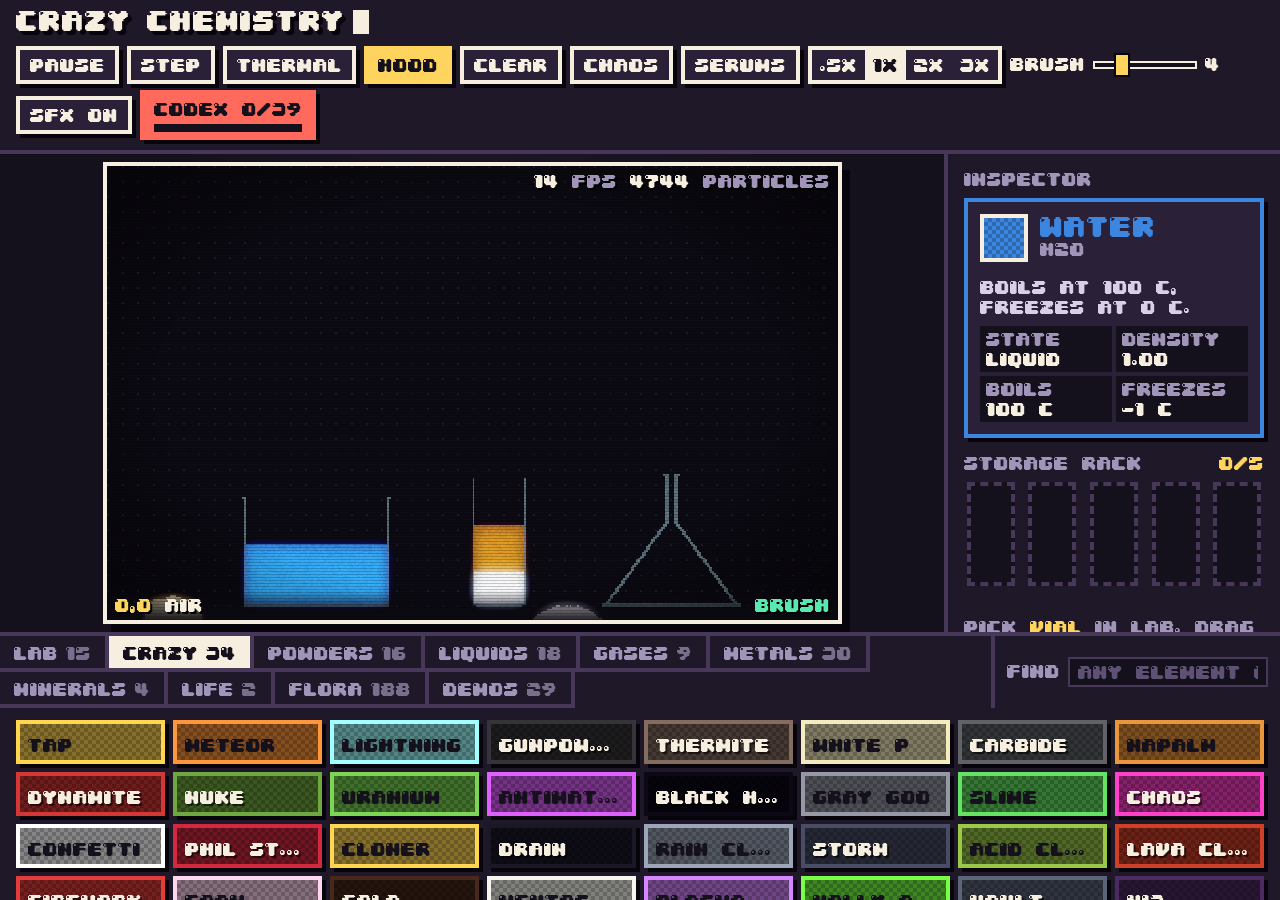
==== commit efad1bd7: "Put all the crazy stuff in one CRAZY tab and make every dock tab visible Co-Authored-By: Claude Sonn" ====
--- a/index.html
+++ b/index.html
@@ -123,15 +123,18 @@
 @keyframes logIn{from{transform:translateX(-16px);opacity:0}}
 
 /* ---- dock ---- */
-.dock{min-width:0;background:var(--panel);border-top:4px solid var(--line);display:flex;flex-direction:column;height:212px}
-.tabrow{display:flex;border-bottom:4px solid var(--line);flex:none;align-items:stretch}
-.tabs{display:flex;gap:0;overflow-x:auto;flex:1;min-width:0;scrollbar-width:none}
+.dock{min-width:0;background:var(--panel);border-top:4px solid var(--line);display:flex;flex-direction:column;height:268px}
+.tabrow{display:flex;flex:none;align-items:stretch}
+.tabs{display:flex;flex-wrap:wrap;gap:0;flex:1;min-width:0}
 .find{display:flex;align-items:center;gap:8px;padding:0 12px;border-left:4px solid var(--line);color:var(--dim);flex:none}
 .find input{width:200px;background:var(--bg);border:2px solid var(--line);color:var(--ink);font:inherit;padding:4px 8px 2px;outline:0;text-transform:uppercase}
 .find input:focus{border-color:var(--butter)}
 .find input::placeholder{color:#5f5174}
 .tabs::-webkit-scrollbar{display:none}
-.tab{display:flex;gap:8px;align-items:baseline;padding:10px 16px 6px;border-right:4px solid var(--line);color:var(--dim);position:relative;white-space:nowrap}
+.tab{display:flex;gap:8px;align-items:baseline;padding:8px 14px 4px;border-right:4px solid var(--line);border-bottom:4px solid var(--line);color:var(--dim);position:relative;white-space:nowrap}
+.tab.crazyt{color:#15111c;background:var(--pink);animation:crazytab 1.2s steps(1) infinite}
+@keyframes crazytab{0%{background:var(--pink)}33%{background:var(--butter)}66%{background:var(--mint)}100%{background:var(--pink)}}
+.tab.crazyt.on{animation:none;background:var(--ink)}
 .tab i{font-style:normal;font-size:16px;opacity:.7}
 .tab:hover{color:var(--ink);background:var(--panel2)}
 .tab.on{color:#15111c;background:var(--c)}
@@ -187,7 +190,7 @@
 .tile.peek em{color:var(--butter)}
 
 /* ---- toast ---- */
-.toasts{position:fixed;left:50%;bottom:236px;transform:translateX(-50%);z-index:70;display:flex;flex-direction:column;gap:8px;align-items:center;pointer-events:none}
+.toasts{position:fixed;left:50%;bottom:292px;transform:translateX(-50%);z-index:70;display:flex;flex-direction:column;gap:8px;align-items:center;pointer-events:none}
 .toast{display:flex;gap:12px;align-items:center;padding:12px 16px 8px;background:var(--ink);color:#15111c;border:4px solid var(--c);box-shadow:8px 8px 0 var(--shadow);pointer-events:auto;cursor:pointer;
   animation:pop .5s steps(6) both}
 .toast.out{animation:out .5s steps(5) forwards}
@@ -328,9 +331,9 @@
 const AIR=0.00122;
 const ELS=[],ID={};
 const CATS=[
-  ['lab','LAB','#ffd45e'],['powder','POWDERS','#f2b968'],['liquid','LIQUIDS','#5cc8ff'],['gas','GASES','#8be8c4'],
+  ['lab','LAB','#ffd45e'],['crazy','CRAZY','#ff4fd8'],['powder','POWDERS','#f2b968'],['liquid','LIQUIDS','#5cc8ff'],['gas','GASES','#8be8c4'],
   ['metal','METALS','#c9d3e0'],['alloy','ALLOYS','#e8b86a'],['mineral','MINERALS','#c2a8c8'],['life','LIFE','#6ee7a0'],['flora','FLORA','#7be07a'],
-  ['boom','BOOM','#ff6a5c'],['crazy','CRAZY','#ff4fd8'],['serum','SERUMS','#7be0ff'],['demo','DEMOS','#b896ff']
+  ['serum','SERUMS','#7be0ff'],['demo','DEMOS','#b896ff']
 ];
 const BEHN=['EMPTY','SOLID','POWDER','LIQUID','GAS','ENERGY','ENERGY'];
 const D_COND=[.012,.3,.15,.5,.03,.8,.8],D_CAP=[1,2,1.6,3,1,1,1];
@@ -596,6 +599,7 @@
   burn:{T:80,p:.9,to:'void',heat:900,flame:1,boom:[1,8],eq:'COMPOUND X goes off'},tag:['HAIR TRIGGER'],desc:'The movie one. Blows up when it lands, when you breathe on it, when you look at it wrong.'});
 for(let n=1;n<=8;n++)def('serum'+n,'Serum','Serum','SERUM','serum',LIQUID,1.02,[120,230,255],{alpha:.88,cond:.5,cap:3,sp:'serum',nocodex:1,desc:''});
 
+for(const k of ['dynamite','tnt','nitro','gunpowder','thermite','ammoniumnitrate','napalm','phosphorus','carbide','ni3','fulminate','compoundx'])ELS[ID[k]].cat='crazy';
 const NE=ELS.length;
 const FIRE=ID.fire,SPARK=ID.spark,MOLTEN=ID.molten,OXY=ID.oxygen,GLASS=ID.glass,BENCH=ID.bench,ICE=ID.ice,PLANT=ID.plant;
 const resolveKey=k=>k==='void'?0:ID[k];
@@ -1327,7 +1331,7 @@
 }
 
 /* ---------------- crazy specials ---------------- */
-const RANDPOOL=ELS.filter(e=>e.id>0&&!e.hide&&e.fixedT===undefined&&!e.sp&&!e.tintFire&&['powder','liquid','gas','metal','alloy','mineral','boom'].includes(e.cat)&&e.id!==BENCH).map(e=>e.id);
+const RANDPOOL=ELS.filter(e=>e.id>0&&!e.hide&&e.fixedT===undefined&&!e.sp&&!e.tintFire&&['powder','liquid','gas','metal','alloy','mineral','boom','crazy'].includes(e.cat)&&e.id!==BENCH).map(e=>e.id);
 const FWTINTS=['lithium','sodium','potassium','strontium','barium','coppersulfate','cesium','calcium','rubidium'].map(k=>ID[k]);
 function burst(x,y,tint){
   const t2=FWTINTS[(rnd()*FWTINTS.length)|0];
@@ -1772,14 +1776,14 @@
   {kind:'cool',nm:'Chiller',name:'Chiller',sym:'-HEAT',col:[92,200,255],desc:'Pulls heat out. Freezes water and solidifies melts.',tag:['-90 C / TICK']},
   {kind:'erase',nm:'Eraser',name:'Eraser',sym:'ERASE',col:[246,239,224],desc:'Removes anything under the brush, glass and benches too.'},
   {kind:'vial',nm:'Vial',name:'Vial capture',sym:'[  ]',col:[255,212,94],desc:'Drag a box round some chemicals to bottle them. Then click the vial in the rack and hold on the bench to pour it out.'},
-  {kind:'tap',nm:'Tap',name:'Tap',sym:'TAP',col:[255,214,80],desc:'Click to tap the bench. Gentle. Hair-trigger explosives will not appreciate it.'},
-  {kind:'meteor',nm:'Meteor',name:'Meteor strike',sym:'ROCK',col:[255,150,60],desc:'Click to drop a meteor. Craters the bench and leaves molten rock.'},
-  {kind:'bolt',nm:'Lightning',name:'Lightning',sym:'ZZAP',col:[160,255,255],desc:'Click to drop a lightning bolt from the sky. Lights fuel, shatters glass, runs down metal.'},
+  {kind:'tap',cat:'crazy',nm:'Tap',name:'Tap',sym:'TAP',col:[255,214,80],desc:'Click to tap the bench. Gentle. Hair-trigger explosives will not appreciate it.'},
+  {kind:'meteor',cat:'crazy',nm:'Meteor',name:'Meteor strike',sym:'ROCK',col:[255,150,60],desc:'Click to drop a meteor. Craters the bench and leaves molten rock.'},
+  {kind:'bolt',cat:'crazy',nm:'Lightning',name:'Lightning',sym:'ZZAP',col:[160,255,255],desc:'Click to drop a lightning bolt from the sky. Lights fuel, shatters glass, runs down metal.'},
   {kind:'stamp',stamp:'beaker',nm:'Beaker',name:'Beaker',sym:'U',col:[150,205,215],desc:'Click to place a glass beaker.'},
   {kind:'stamp',stamp:'tube',nm:'Test tube',name:'Test tube',sym:'I',col:[150,205,215],desc:'Click to place a test tube.'},
   {kind:'stamp',stamp:'flask',nm:'Flask',name:'Flask',sym:'V',col:[150,205,215],desc:'Click to place a flask.'},
 ];
-for(const t of TOOLS)items.push({cat:'lab',kind:'tool',tool:t,nm:t.nm,name:t.name,sym:t.sym,col:t.col,desc:t.desc,tag:t.tag||[],state:'TOOL'});
+for(const t of TOOLS)items.push({cat:t.cat||'lab',kind:'tool',tool:t,nm:t.nm,name:t.name,sym:t.sym,col:t.col,desc:t.desc,tag:t.tag||[],state:'TOOL'});
 for(const e of ELS){
   if(e.hide||e.cat==='-'||e.id===0)continue;
   items.push({cat:e.cat,kind:'el',el:e,tool:e.tintFire?{kind:'el',id:FIRE,aux:e.id}:{kind:'el',id:e.id},nm:e.nm||e.name,name:e.name,sym:e.sym,col:e.col,desc:e.desc,tag:e.tag||[],state:BEHN[e.beh]});
@@ -1873,7 +1877,7 @@
 }
 
 /* ---------- dock ---------- */
-let cat='powder',tool=null,curItem=null,lastTool=null;
+let cat='crazy',tool=null,curItem=null,lastTool=null;
 const dockTabs=$('#tabs'),dockGrid=$('#grid');
 const visible=it=>it.kind!=='el'||it.sp||sandbox||KNOWN[it.el.id];
 function counts(){
@@ -1884,7 +1888,7 @@
 function buildTabs(){
   dockTabs.innerHTML=CATS.map(([k,n,c])=>{const total=items.filter(i=>i.cat===k&&visible(i)).length;
     if(!total&&k!==cat)return '';
-    return `<button class="tab ${k===cat?'on':''}" data-k="${k}" style="--c:${c}"><span>${n}</span><i>${total}</i></button>`}).join('');
+    return `<button class="tab ${k===cat?'on':''} ${k==='crazy'?'crazyt':''}" data-k="${k}" style="--c:${c}"><span>${n}</span><i>${total}</i></button>`}).join('');
 }
 const findEl=$('#find');
 function buildGrid(){
@@ -2251,7 +2255,7 @@
   $('#cxunlock').setAttribute('aria-pressed',sandbox);
   buildTabs();
   select(items.find(i=>i.el&&i.el.key==='water'));
-  cat='liquid';buildTabs();buildGrid();
+  cat='crazy';buildTabs();buildGrid();
   {const mc=/cat=(\w+)/.exec(location.hash);if(mc){cat=mc[1];buildTabs();buildGrid()}}
   loadSerums();
   counts();renderRack();fit();startBench();
